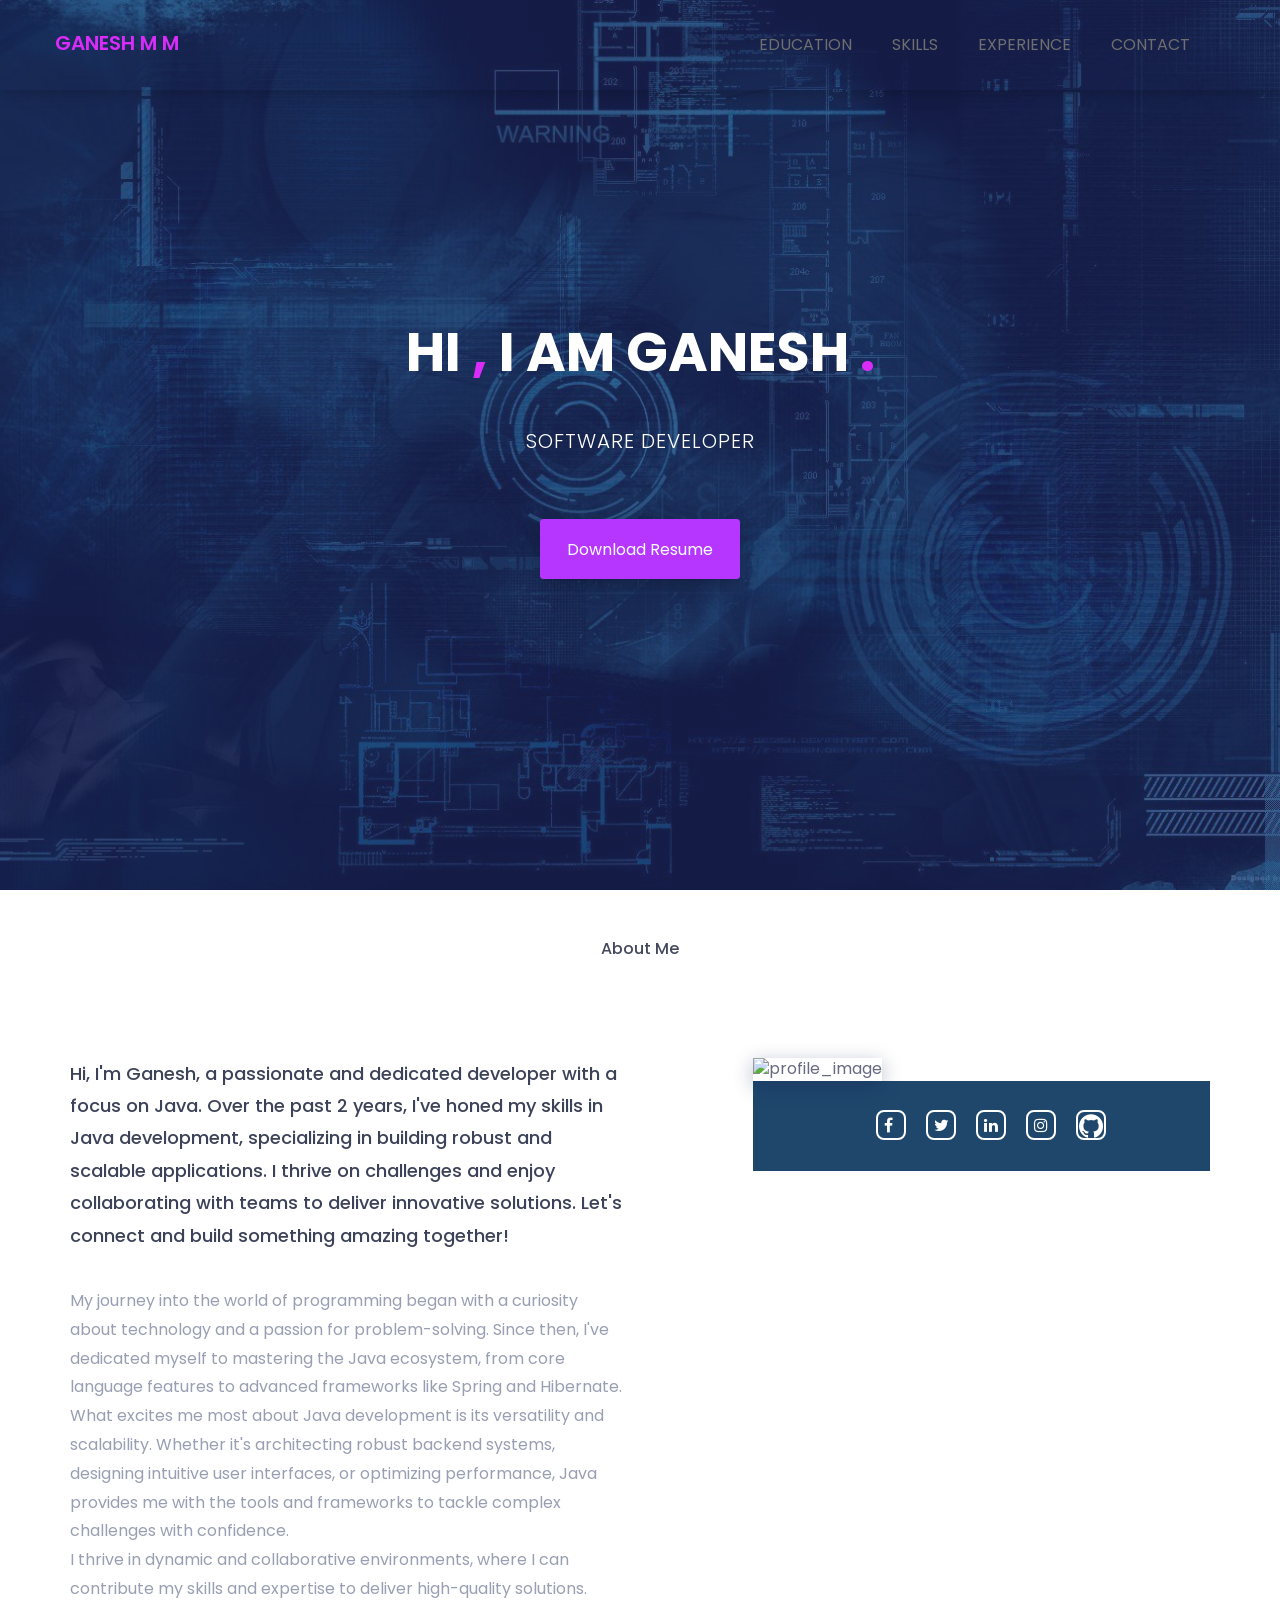
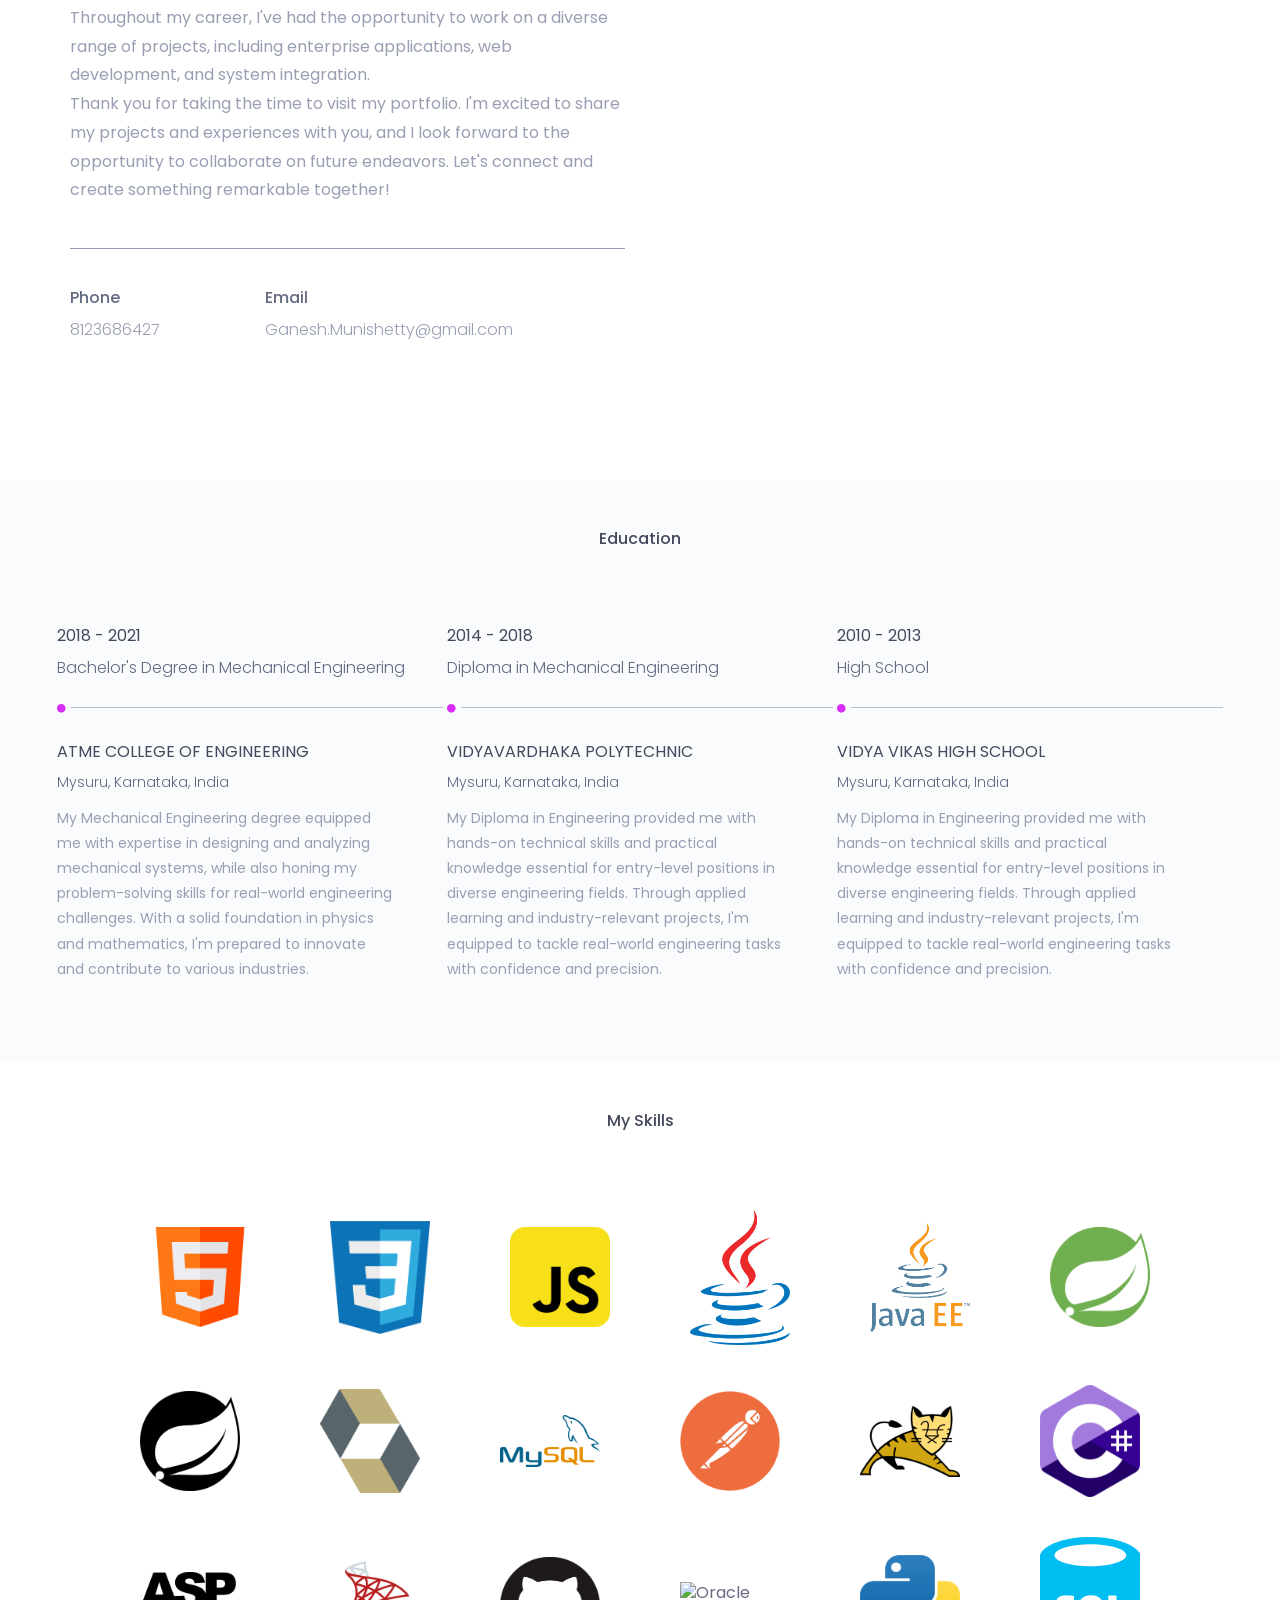
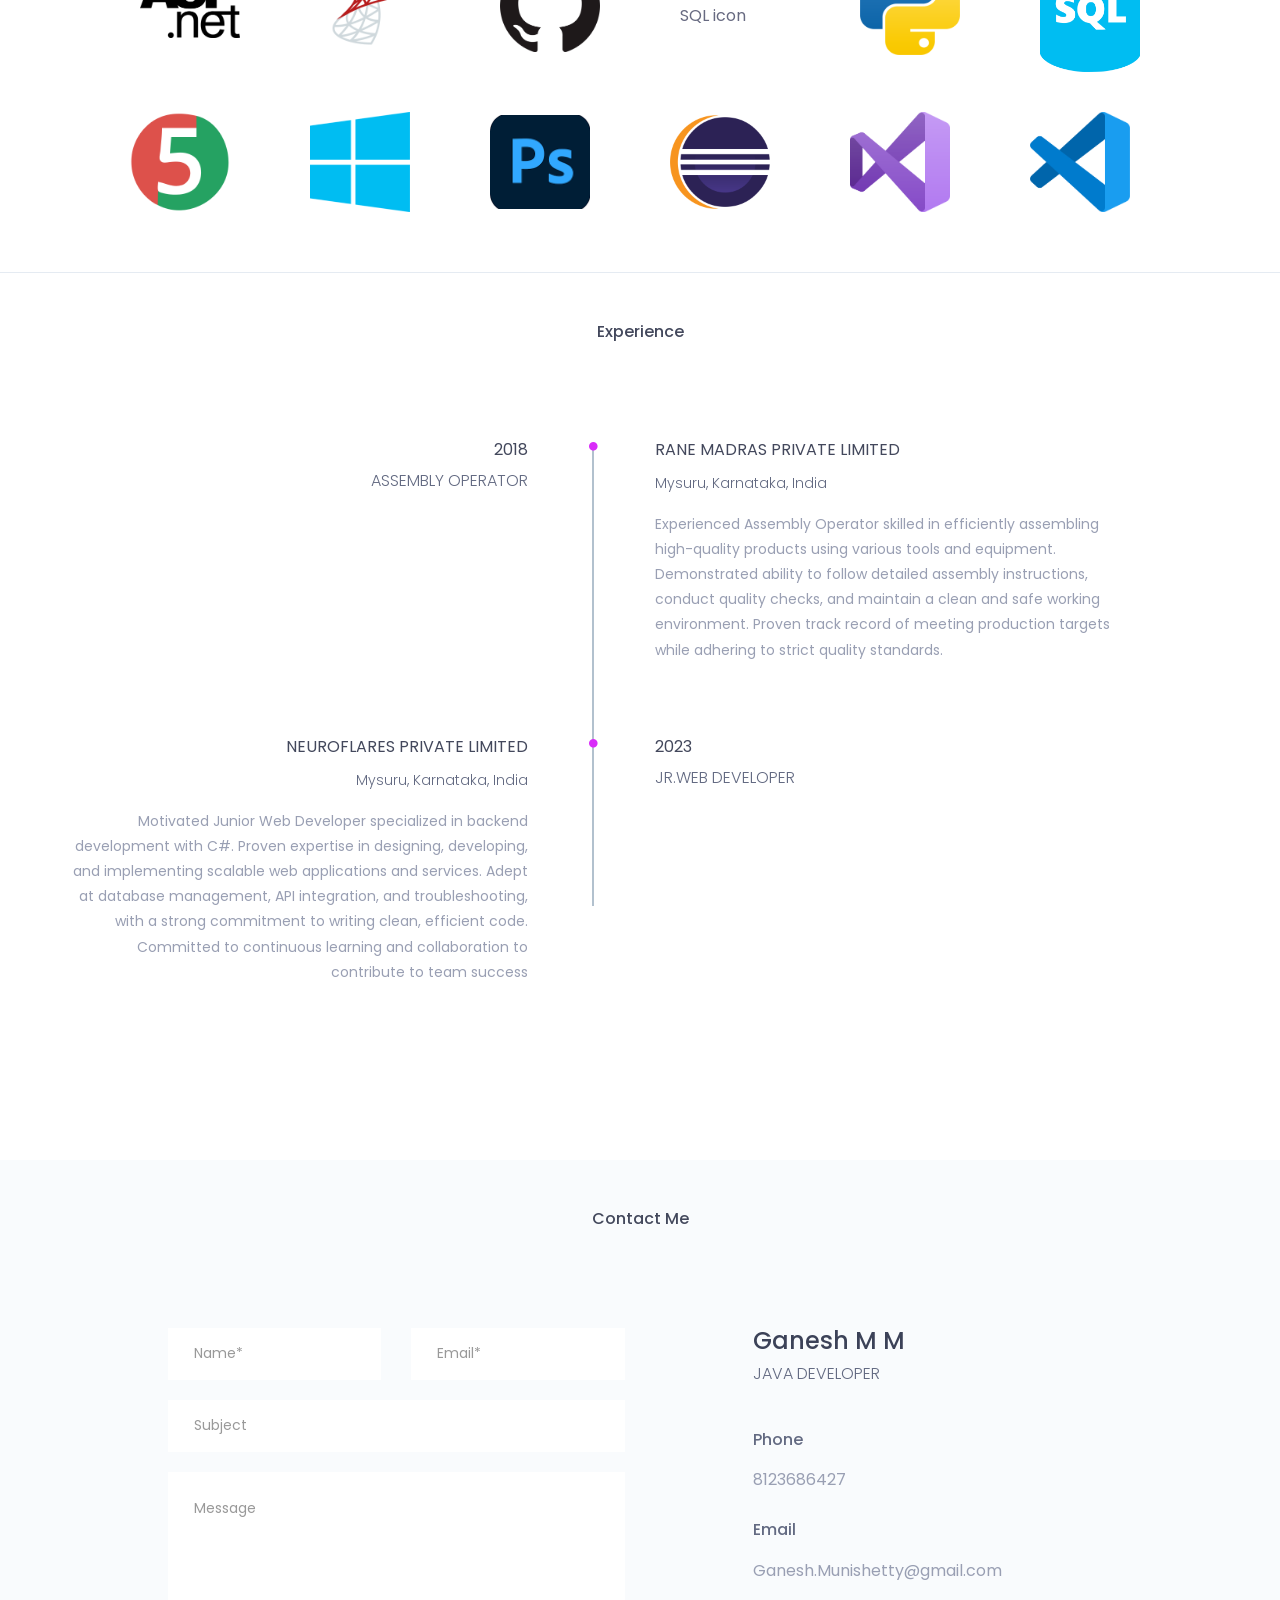
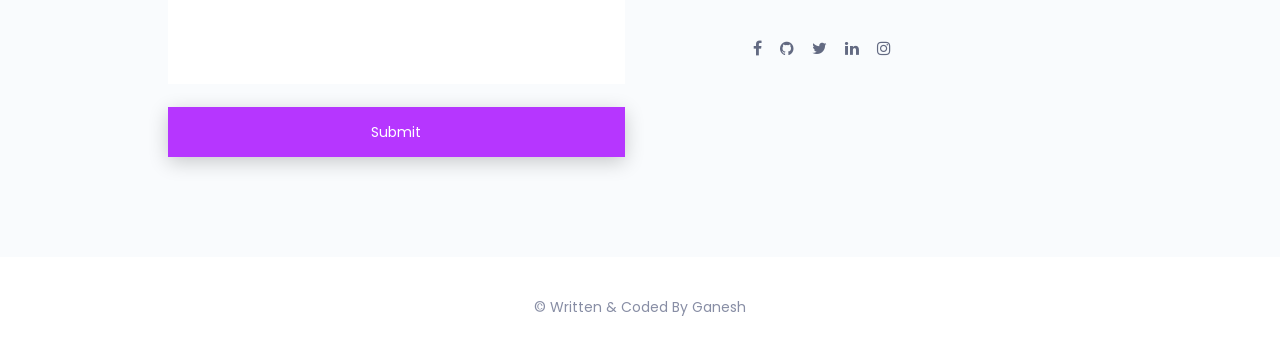
==== index.html @ aa37449f "updated inde.html updated the title updated the resume with custom seals designation" ====
<!doctype html>
<html class="no-js" lang="en">

<head>
	<!-- meta data -->
	<meta charset="utf-8">
	<meta http-equiv="X-UA-Compatible" content="IE=edge">
	<meta name="viewport" content="width=device-width, initial-scale=1">
	<!-- The above 3 meta tags *must* come first in the head; any other head content must come *after* these tags -->

	<!--font-family-->
	<link
		href="https://fonts.googleapis.com/css?family=Poppins:100,200,300,400,500,600,700,800,900&amp;subset=devanagari,latin-ext"
		rel="stylesheet">

	<!-- title of site -->
	<title>Ganesh MM</title>

	<!-- For favicon png -->
	<link rel="shortcut icon" type="image/icon" href="assets/logo/favicon.png" />

	<!--font-awesome.min.css-->
	<link rel="stylesheet" href="assets/css/font-awesome.min.css">

	<!--flat icon css-->
	<link rel="stylesheet" href="assets/css/flaticon.css">

	<!--animate.css-->
	<link rel="stylesheet" href="assets/css/animate.css">

	<!--owl.carousel.css-->
	<link rel="stylesheet" href="assets/css/owl.carousel.min.css">
	<link rel="stylesheet" href="assets/css/owl.theme.default.min.css">

	<!--bootstrap.min.css-->
	<link rel="stylesheet" href="assets/css/bootstrap.min.css">

	<!-- bootsnav -->
	<link rel="stylesheet" href="assets/css/bootsnav.css">

	<!--style.css-->
	<link rel="stylesheet" href="assets/css/style.css">

	<!--responsive.css-->
	<link rel="stylesheet" href="assets/css/responsive.css">

	<!-- HTML5 shim and Respond.js for IE8 support of HTML5 elements and media queries -->
	<!-- WARNING: Respond.js doesn't work if you view the page via file:// -->

	<!--[if lt IE 9]>
			<script src="https://oss.maxcdn.com/html5shiv/3.7.3/html5shiv.min.js"></script>
			<script src="https://oss.maxcdn.com/respond/1.4.2/respond.min.js"></script>
        <![endif]-->

</head>

<body>
	<!--[if lte IE 9]>
            <p class="browserupgrade">You are using an <strong>outdated</strong> browser. Please <a href="https://browsehappy.com/">upgrade your browser</a> to improve your experience and security.</p>
        <![endif]-->

	<!-- top-area Start -->
	<header class="top-area">
		<div class="header-area">
			<!-- Start Navigation -->
			<nav class="navbar navbar-default bootsnav navbar-fixed dark no-background">

				<div class="container">

					<!-- Start Header Navigation -->
					<div class="navbar-header">
						<button type="button" class="navbar-toggle" data-toggle="collapse" data-target="#navbar-menu">
							<i class="fa fa-bars"></i>
						</button>
						<a class="navbar-brand" href="index.html">Ganesh M M</a>
					</div><!--/.navbar-header-->
					<!-- End Header Navigation -->

					<!-- Collect the nav links, forms, and other content for toggling -->
					<div class="collapse navbar-collapse menu-ui-design" id="navbar-menu">
						<ul class="nav navbar-nav navbar-right" data-in="fadeInDown" data-out="fadeOutUp">
							<li class=" smooth-menu active"></li>
							<li class="smooth-menu"><a href="#education">education</a></li>
							<li class="smooth-menu"><a href="#skills">skills</a></li>
							<li class="smooth-menu"><a href="#experience">experience</a></li>
							<!-- <li class="smooth-menu"><a href="#profiles">profile</a></li> -->
							<!-- <li class="smooth-menu"><a href="#clients">clients</a></li> -->
							<li class="smooth-menu"><a href="#contact">contact</a></li>
						</ul><!--/.nav -->
					</div><!-- /.navbar-collapse -->
				</div><!--/.container-->
			</nav><!--/nav-->
			<!-- End Navigation -->
		</div><!--/.header-area-->

		<div class="clearfix"></div>

	</header><!-- /.top-area-->
	<!-- top-area End -->

	<!--welcome-hero start -->
	<section id="welcome-hero" class="welcome-hero">
		<div class="container">
			<div class="row">
				<div class="col-md-12 text-center">
					<div class="header-text">
						<h2>hi <span>,</span> i am Ganesh <span>.</span> </h2>
						<p>SOFTWARE DEVELOPER</p>
						<a href="assets/download/Ganesh MM.pdf" download>download resume</a>
					</div><!--/.header-text-->
				</div><!--/.col-->
			</div><!-- /.row-->
		</div><!-- /.container-->

	</section><!--/.welcome-hero-->
	<!--welcome-hero end -->

	<!--about start -->
	<section id="about" class="about">
		<div class="section-heading text-center">
			<h2>about me</h2>
		</div>
		<div class="container">
			<div class="about-content">
				<div class="row">
					<div class="col-sm-6">
						<div class="single-about-txt">
							<h3>
								Hi, I'm Ganesh, a passionate and dedicated developer with a focus on Java. Over the past
								2 years, I've honed my skills in Java development, specializing in building robust and
								scalable applications. I thrive on challenges and enjoy collaborating with teams to
								deliver innovative solutions. Let's connect and build something amazing together!</h3>
							<p>
								My journey into the world of programming began with a curiosity about technology and a
								passion for problem-solving. Since then, I've dedicated myself to mastering the Java
								ecosystem, from core language features to advanced frameworks like Spring and Hibernate. <br>
								What excites me most about Java development is its versatility and scalability. Whether
								it's architecting robust backend systems, designing intuitive user interfaces, or
								optimizing performance, Java provides me with the tools and frameworks to tackle complex
								challenges with confidence. <br>
								I thrive in dynamic and collaborative environments, where I can contribute my skills and
								expertise to deliver high-quality solutions. Throughout my career, I've had the
								opportunity to work on a diverse range of projects, including enterprise applications,
								web development, and system integration.<br>
								Thank you for taking the time to visit my portfolio. I'm excited to share my projects
								and experiences with you, and I look forward to the opportunity to collaborate on future
								endeavors. Let's connect and create something remarkable together!
							</p>
							<div class="row">
								<div class="col-sm-4">
									<div class="single-about-add-info">
										<h3>phone</h3>
										<p>8123686427</p>
									</div>
								</div>
								<div class="col-sm-4">
									<div class="single-about-add-info">
										<h3>email</h3>
										<p>Ganesh.Munishetty@gmail.com</p>
									</div>
								</div>
								<!-- <div class="col-sm-4">
										<div class="single-about-add-info">
											<h3>website</h3>
											<p>www.brownsine.com</p>
										</div>
									</div> -->
							</div>
						</div>
					</div>
					<div class="col-sm-offset-1 col-sm-5">
						<div class="single-about-img">
							<img src="assets/images/about/profile_image.jpg" alt="profile_image">
							<div class="about-list-icon">
								<ul>
									<li>
										<a href="https://www.facebook.com/ganesh.gani.9889" target="_blank">
											<i class="fa fa-facebook" aria-hidden="true"></i>
										</a>
									</li><!-- / li -->																		
									<li>
										<a href="https://x.com/Ganeshnandi11">
											<i class="fa fa-twitter" aria-hidden="true"></i>
										</a>

									</li><!-- / li -->
									<li>
										<a href="https://www.linkedin.com/in/ganesh-mm-58a4b1289">
											<i class="fa fa-linkedin" aria-hidden="true"></i>
										</a>
									</li><!-- / li -->
									<li>
										<a href="https://www.instagram.com/its_me_ur_directorpedo" target="_blank">
											<i class="fa fa-instagram" aria-hidden="true"></i>
										</a>
									</li><!-- / li -->
									<li>
										<a href="https://github.com/Ganeshmunishetty" target="_blank">
											<div><i class="fa flaticon-github-logo" aria-hidden="true"></i></div>
										</a>
									</li><!-- / li -->



								</ul><!-- / ul -->
							</div><!-- /.about-list-icon -->

						</div>

					</div>
				</div>
			</div>
		</div>
	</section><!--/.about-->
	<!--about end -->

	<!--education start -->
	<section id="education" class="education">
		<div class="section-heading text-center">
			<h2>education</h2>
		</div>
		<div class="container">
			<div class="education-horizontal-timeline">
				<div class="row">
					
					<div class="col-sm-4">
						<div class="single-horizontal-timeline">
							<div class="experience-time">
								<h2>2018 - 2021</h2>
								<h3>Bachelor's Degree <span> in </span> Mechanical Engineering</h3>
							</div><!--/.experience-time-->
							<div class="timeline-horizontal-border">
								<i class="fa fa-circle" aria-hidden="true"></i>
								<span class="single-timeline-horizontal"></span>
							</div>
							<div class="timeline">
								<div class="timeline-content">
									<h4 class="title">
										ATME COLLEGE OF ENGINEERING
									</h4>
									<h5>Mysuru, Karnataka, India</h5>
									<p class="description">
										
										My Mechanical Engineering degree equipped me with expertise in designing and analyzing mechanical systems, 
										while also honing my problem-solving skills for real-world engineering challenges. 							
										With a solid foundation in physics and mathematics, I'm prepared to innovate and contribute to various industries.
									</p>
								</div><!--/.timeline-content-->
							</div><!--/.timeline-->
						</div>
					</div>
					<div class="col-sm-4">
						<div class="single-horizontal-timeline">
							<div class="experience-time">
								<h2>2014 - 2018</h2>
								<h3>Diploma <span>in </span> Mechanical Engineering</h3>
							</div><!--/.experience-time-->
							<div class="timeline-horizontal-border">
								<i class="fa fa-circle" aria-hidden="true"></i>
								<span class="single-timeline-horizontal "></span>
							</div>
							<div class="timeline">
								<div class="timeline-content">
									<h4 class="title">
										VIDYAVARDHAKA POLYTECHNIC
									</h4>
									<h5>Mysuru, Karnataka, India</h5>
									<p class="description">
										My Diploma in Engineering provided me with hands-on technical skills and practical knowledge essential for entry-level positions in diverse engineering fields. 
										Through applied learning and industry-relevant projects, I'm equipped to tackle real-world engineering tasks with confidence and precision.
									</p>
								</div><!--/.timeline-content-->
							</div><!--/.timeline-->
						</div>
					</div>
					<div class="col-sm-4">
						<div class="single-horizontal-timeline">
							<div class="experience-time">
								<h2>2010 - 2013</h2>
								<h3>High School</h3>
							</div><!--/.experience-time-->
							<div class="timeline-horizontal-border">
								<i class="fa fa-circle" aria-hidden="true"></i>
								<span class="single-timeline-horizontal "></span>
							</div>
							<div class="timeline">
								<div class="timeline-content">
									<h4 class="title">
										VIDYA VIKAS HIGH SCHOOL
									</h4>
									<h5>Mysuru, Karnataka, India</h5>
									<p class="description">
										My Diploma in Engineering provided me with hands-on technical skills and practical knowledge essential for entry-level positions in diverse engineering fields. 
										Through applied learning and industry-relevant projects, I'm equipped to tackle real-world engineering tasks with confidence and precision.
									</p>
								</div><!--/.timeline-content-->
							</div><!--/.timeline-->
						</div>
					</div>
				</div>
			</div>
		</div>

	</section><!--/.education-->
	<!--education end -->

	<!--skills start -->
	<section id="skills" class="skills">
		<div class="skill-content">
			<div class="section-heading text-center">
				<h2>My Skills</h2>
			</div>
			<div class="container">
				<div class="row">
					<div class="col-md-6">
						<div class="single-skill-content">
							<div class="barWrapper">
								<img src="assets\images\skills\html.png" alt="HTML 5 Icon">
								<!-- <div class="skill-name">HTML5</div> -->
								<!-- <div class="single-progress-txt">
									<div class="progress ">
										<div class="progress-bar" role="progressbar" aria-valuenow="90"
											aria-valuemin="10" aria-valuemax="100" style="">
											
										</div>
									</div>
									<h3>90%</h3>
								</div> -->
							</div><!-- /.barWrapper -->
						</div>
					</div>
					<div class="col-md-6">
						<div class="single-skill-content">
							<div class="barWrapper">
								<img src="assets\images\skills\css.png" alt="CSS ICON">
								<!-- <div class="skill-name">CSS3</div> -->
							</div><!-- /.barWrapper -->
						</div>
					</div>
					<div class="col-md-6">
						<div class="single-skill-content">
							<div class="barWrapper">
								<img src="assets\images\skills\js.png" alt="JAVASCRIPT icon">
							</div><!-- /.barWrapper -->
						</div>
					</div>
					<div class="col-md-6">
						<div class="single-skill-content">
							<div class="barWrapper">
								<img src="assets\images\skills\java.png" alt="JAVA icon">
							</div><!-- /.barWrapper -->
						</div>
					</div>	<div class="col-md-6">
						<div class="single-skill-content">
							<div class="barWrapper">
								<img src="assets\images\skills\jee.png" alt="J2EE icon">								
							</div><!-- /.barWrapper -->
						</div>
					</div>	
					<div class="col-md-6">
						<div class="single-skill-content">
							<div class="barWrapper">
								<img src="assets\images\skills\spring.png" alt="Spring icon">
							</div><!-- /.barWrapper -->
						</div>
					</div>
					<div class="col-md-6">
						<div class="single-skill-content">
							<div class="barWrapper">
								<img src="assets\images\skills\springboot.png" alt="Springboot icon">
							</div><!-- /.barWrapper -->
						</div>
					</div>
					<div class="col-md-6">
						<div class="single-skill-content">
							<div class="barWrapper">
								<img src="assets\images\skills\hibernate.png" alt="hibernate icon">
							</div><!-- /.barWrapper -->
						</div>
					</div>
					<div class="col-md-6">
						<div class="single-skill-content">
							<div class="barWrapper">
								<img src="assets\images\skills\mysql.png" alt="mysql icon">
							</div><!-- /.barWrapper -->
						</div>
					</div>
					<div class="col-md-6">
						<div class="single-skill-content">
							<div class="barWrapper">
								<img src="assets\images\skills\postman.png" alt="Postman icon">
							</div><!-- /.barWrapper -->
						</div>
					</div>
					<div class="col-md-6">
						<div class="single-skill-content">
							<div class="barWrapper">
								<img src="assets\images\skills\apache tomcat.png" alt="Tomcat icon">
							</div><!-- /.barWrapper -->
						</div>
					</div>
					<div class="col-md-6">
						<div class="single-skill-content">
							<div class="barWrapper">
								<img src="assets\images\skills\c-sharp.png" alt="C# icon">
							</div><!-- /.barWrapper -->
						</div>
					</div>
					<div class="col-md-6">
						<div class="single-skill-content">
							<div class="barWrapper">
								<img src="assets\images\skills\asp.png" alt="ASP.NET icon">
							</div><!-- /.barWrapper -->
						</div>
					</div>
					<div class="col-md-6">
						<div class="single-skill-content">
							<div class="barWrapper">
								<img src="assets\images\skills\microsoft sql.png" alt="MSSQl icon">
							</div><!-- /.barWrapper -->
						</div>
					</div>
					<div class="col-md-6">
						<div class="single-skill-content">
							<div class="barWrapper">
								<img src="assets\images\skills\github.png" alt="GIT HUB icon">
							</div><!-- /.barWrapper -->
						</div>
					</div>
					<div class="col-md-6">
						<div class="single-skill-content">
							<div class="barWrapper">
								<img src="assets\images\skills\Oracle.png" alt="Oracle SQL icon">
							</div><!-- /.barWrapper -->
						</div>
					</div>
					<div class="col-md-6">
						<div class="single-skill-content">
							<div class="barWrapper">
								<img src="assets\images\skills\python.png" alt="python icon">
							</div><!-- /.barWrapper -->
						</div>
					</div>
					<div class="col-md-6">
						<div class="single-skill-content">
							<div class="barWrapper">
								<img src="assets\images\skills\sql database.png" alt="SQL icon">
							</div><!-- /.barWrapper -->
						</div>
					</div>
					<div class="col-md-6">
						<div class="single-skill-content">
							<div class="barWrapper">
								<img src="assets\images\skills\JUnit.png" alt="junit testing icon">
							</div><!-- /.barWrapper -->
						</div>
					</div>
					<div class="col-md-6">
						<div class="single-skill-content">
							<div class="barWrapper">
								<img src="assets\images\skills\windows.png" alt="WINDOWS icon">
							</div><!-- /.barWrapper -->
						</div>
					</div>
					<div class="col-md-6">
						<div class="single-skill-content">
							<div class="barWrapper">
								<img src="assets\images\skills\photoshop.png" alt="photoshop icon">
							</div><!-- /.barWrapper -->
						</div>
					</div>
					<div class="col-md-6">
						<div class="single-skill-content">
							<div class="barWrapper">
								<img src="assets\images\skills\eclipse.png" alt="Eclipse icon">
							</div><!-- /.barWrapper -->
						</div>
					</div>
					<div class="col-md-6">
						<div class="single-skill-content">
							<div class="barWrapper">
								<img src="assets\images\skills\visual studio.png" alt="Visual Studio icon">
							</div><!-- /.barWrapper -->
						</div>
					</div>
					<div class="col-md-6">
						<div class="single-skill-content">
							<div class="barWrapper">
								<img src="assets\images\skills\vscode.png" alt="vscode icon">
							</div><!-- /.barWrapper -->
						</div>
					</div>
					
				</div><!-- /.row -->
			</div> <!-- /.container -->
		</div><!-- /.skill-content-->
	</section><!--/.skills-->
	

	<!--experience start -->
	<section id="experience" class="experience">
		<div class="section-heading text-center">
			<h2>experience</h2>
		</div>
		<div class="container">
			<div class="experience-content">
				<div class="main-timeline">
					<ul>
						<li>
							<div class="single-timeline-box fix">
								<div class="row">
									<div class="col-md-5">
										<div class="experience-time text-right">
											<h2>2018 </h2>
											<h3>Assembly Operator</h3>
										</div><!--/.experience-time-->
									</div><!--/.col-->
									<div class="col-md-offset-1 col-md-5">
										<div class="timeline">
											<div class="timeline-content">
												<h4 class="title">
													<span><i class="fa fa-circle" aria-hidden="true"></i></span>
													Rane Madras private limited
												</h4>
												<h5>Mysuru, Karnataka, India</h5>
												<p class="description">
													Experienced Assembly Operator skilled in efficiently assembling high-quality products using various tools and equipment.
													Demonstrated ability to follow detailed assembly instructions, conduct quality checks, and maintain a clean and safe working environment.
													Proven track record of meeting production targets while adhering to strict quality standards.
												</p>
											</div><!--/.timeline-content-->
										</div><!--/.timeline-->
									</div><!--/.col-->
								</div>
							</div><!--/.single-timeline-box-->
						</li>

						<li>
							<div class="single-timeline-box fix">
								<div class="row">
									<div class="col-md-offset-1 col-md-5 experience-time-responsive">
										<div class="experience-time">
											<h2>
												<span><i class="fa fa-circle" aria-hidden="true"></i></span>
												2023
											</h2>
											<h3>Jr.Web Developer</h3>
										</div><!--/.experience-time-->
									</div><!--/.col-->
									<div class="col-md-5">
										<div class="timeline">
											<div class="timeline-content text-right">
												<h4 class="title">
													NeuroFlares private limited
												</h4>
												<h5>Mysuru, Karnataka, India</h5>
												<p class="description">
													Motivated Junior Web Developer specialized in backend development with C#. 
													Proven expertise in designing, developing, and implementing scalable web applications and services. 
													Adept at database management, API integration, and troubleshooting, with a strong commitment to writing clean, efficient code. 
													Committed to continuous learning and collaboration to contribute to team success
												</p>
											</div><!--/.timeline-content-->
										</div><!--/.timeline-->
									</div><!--/.col-->
									<div class="col-md-offset-1 col-md-5 experience-time-main">
										<div class="experience-time">
											<h2>
												<span><i class="fa fa-circle" aria-hidden="true"></i></span>
												2023
											</h2>
											<h3>Jr.Web Developer</h3>
										</div><!--/.experience-time-->
									</div><!--/.col-->
								</div>
							</div><!--/.single-timeline-box-->
						</li>																
					</ul>
				</div><!--.main-timeline-->
			</div><!--.experience-content-->
		</div>

	</section><!--/.experience-->
	<!--experience end -->

	<!--profiles start -->
	<!-- <section id="profiles" class="profiles">
		<div class="profiles-details">
			<div class="section-heading text-center">
				<h2>profiles</h2>
			</div>
			<div class="container">
				<div class="profiles-content">
					<div class="row">
						<div class="col-sm-3">
							<div class="single-profile">
								<div class="profile-txt">
									<a href=""><i class="flaticon-themeforest"></i></a>
									<div class="profile-icon-name">themeforest</div>
								</div>
								<div class="single-profile-overlay">
									<div class="profile-txt">
										<a href=""><i class="flaticon-themeforest"></i></a>
										<div class="profile-icon-name">themeforest</div>
									</div>
								</div>
							</div>
						</div>
						<div class="col-sm-3">
							<div class="single-profile">
								<div class="profile-txt">
									<a href=""><i class="flaticon-dribbble"></i></a>
									<div class="profile-icon-name">dribbble</div>
								</div>
								<div class="single-profile-overlay">
									<div class="profile-txt">
										<a href=""><i class="flaticon-dribbble"></i></a>
										<div class="profile-icon-name">dribbble</div>
									</div>
								</div>
							</div>
						</div>
						<div class="col-sm-3">
							<div class="single-profile">
								<div class="profile-txt">
									<a href=""><i class="flaticon-behance-logo"></i></a>
									<div class="profile-icon-name">behance</div>
								</div>
								<div class="single-profile-overlay">
									<div class="profile-txt">
										<a href=""><i class="flaticon-behance-logo"></i></a>
										<div class="profile-icon-name">behance</div>
									</div>
								</div>
							</div>
						</div>
						<div class="col-sm-3">
							<div class="single-profile profile-no-border">
								<div class="profile-txt">
									<a href=""><i class="flaticon-github-logo"></i></a>
									<div class="profile-icon-name">github</div>
								</div>
								<div class="single-profile-overlay">
									<div class="profile-txt">
										<a href=""><i class="flaticon-github-logo"></i></a>
										<div class="profile-icon-name">github</div>
									</div>
								</div>
							</div>
						</div>
					</div>
					<div class="profile-border"></div>
					<div class="row">
						<div class="col-sm-3">
							<div class="single-profile">
								<div class="profile-txt">
									<a href=""><i class="flaticon-flickr-website-logo-silhouette"></i></a>
									<div class="profile-icon-name">flickR</div>
								</div>
								<div class="single-profile-overlay">
									<div class="profile-txt">
										<a href=""><i class="flaticon-flickr-website-logo-silhouette"></i></a>
										<div class="profile-icon-name">flickR</div>
									</div>
								</div>
							</div>
						</div>
						<div class="col-sm-3">
							<div class="single-profile">
								<div class="profile-txt">
									<a href=""><i class="flaticon-smug"></i></a>
									<div class="profile-icon-name">smungMung</div>
								</div>
								<div class="single-profile-overlay">
									<div class="profile-txt">
										<a href=""><i class="flaticon-smug"></i></a>
										<div class="profile-icon-name">smungMung</div>
									</div>
								</div>
							</div>
						</div>
						<div class="col-sm-3">
							<div class="single-profile">
								<div class="profile-txt">
									<a href=""><i class="flaticon-squarespace-logo"></i></a>
									<div class="profile-icon-name">squareSpace</div>
								</div>
								<div class="single-profile-overlay">
									<div class="profile-txt">
										<a href=""><i class="flaticon-squarespace-logo"></i></a>
										<div class="profile-icon-name">squareSpace</div>
									</div>
								</div>
							</div>
						</div>
						<div class="col-sm-3">
							<div class="single-profile profile-no-border">
								<div class="profile-txt">
									<a href=""><i
											class="flaticon-bitbucket-logotype-camera-lens-in-perspective"></i></a>
									<div class="profile-icon-name">bitBucket</div>
								</div>
								<div class="single-profile-overlay">
									<div class="profile-txt">
										<a href=""><i
												class="flaticon-bitbucket-logotype-camera-lens-in-perspective"></i></a>
										<div class="profile-icon-name">bitBucket</div>
									</div>
								</div>
							</div>
						</div>
					</div>
				</div>
			</div>
		</div>

	</section> -->
	<!--profiles end -->

	<!--clients start -->
	<!-- <section id="clients" class="clients">
		<div class="section-heading text-center">
			<h2>clients</h2>
		</div>
		<div class="clients-area">
			<div class="container">
				<div class="owl-carousel owl-theme" id="client">
					<div class="item">
						<a href="#">
							<img src="assets/images/clients/c1.png" alt="brand-image" />
						</a>
					</div>
					<div class="item">
						<a href="#">
							<img src="assets/images/clients/c2.png" alt="brand-image" />
						</a>
					</div>
					<div class="item">
						<a href="#">
							<img src="assets/images/clients/c3.png" alt="brand-image" />
						</a>
					</div>
					<div class="item">
						<a href="#">
							<img src="assets/images/clients/c4.png" alt="brand-image" />
						</a>
					</div>
					<div class="item">
						<a href="#">
							<img src="assets/images/clients/c5.png" alt="brand-image" />
						</a>
					</div>
					<div class="item">
						<a href="#">
							<img src="assets/images/clients/c6.png" alt="brand-image" />
						</a>
					</div>
					<div class="item">
						<a href="#">
							<img src="assets/images/clients/c7.png" alt="brand-image" />
						</a>
					</div>
				</div>
			</div>
		</div>

	</section> -->

	
	<!--clients end -->

	<!--contact start -->
	<section id="contact" class="contact">
		<div class="section-heading text-center">
			<h2>contact me</h2>
		</div>
		<div class="container">
			<div class="contact-content">
				<div class="row">
					<div class="col-md-offset-1 col-md-5 col-sm-6">
						<div class="single-contact-box">
							<div class="contact-form">
								<form>
									<div class="row">
										<div class="col-sm-6 col-xs-12">
											<div class="form-group">
												<input type="text" class="form-control" id="name" placeholder="Name*"
													name="name">
											</div><!--/.form-group-->
										</div><!--/.col-->
										<div class="col-sm-6 col-xs-12">
											<div class="form-group">
												<input type="email" class="form-control" id="email" placeholder="Email*"
													name="email">
											</div><!--/.form-group-->
										</div><!--/.col-->
									</div><!--/.row-->
									<div class="row">
										<div class="col-sm-12">
											<div class="form-group">
												<input type="text" class="form-control" id="subject"
													placeholder="Subject" name="subject">
											</div><!--/.form-group-->
										</div><!--/.col-->
									</div><!--/.row-->
									<div class="row">
										<div class="col-sm-12">
											<div class="form-group">
												<textarea class="form-control" rows="8" id="comment"
													placeholder="Message"></textarea>
											</div><!--/.form-group-->
										</div><!--/.col-->
									</div><!--/.row-->
									<div class="row">
										<div class="col-sm-12">
											<div class="single-contact-btn">
												<a class="contact-btn" href="#" role="button">submit</a>
											</div><!--/.single-single-contact-btn-->
										</div><!--/.col-->
									</div><!--/.row-->
								</form><!--/form-->
							</div><!--/.contact-form-->
						</div><!--/.single-contact-box-->
					</div><!--/.col-->
					<div class="col-md-offset-1 col-md-5 col-sm-6">
						<div class="single-contact-box">
							<div class="contact-adress">
								<div class="contact-add-head">
									<h3>Ganesh M M</h3>
									<p>JAVA DEVELOPER</p>
								</div>
								<div class="contact-add-info">
									<div class="single-contact-add-info">
										<h3>phone</h3>
										<p>8123686427</p>
									</div>
									<div class="single-contact-add-info">
										<h3>email</h3>
										<p>Ganesh.Munishetty@gmail.com</p>
									</div>
									<!-- <div class="single-contact-add-info">
											<h3>website</h3>
											<p>www.brownsine.com</p>
										</div> -->
								</div>
							</div><!--/.contact-adress-->
							<div class="hm-foot-icon">
								<ul>
									<li><a href="https://www.facebook.com/ganesh.gani.9889"><i class="fa fa-facebook"></i></a></li><!--/li-->
									<li><a href="https://github.com/Ganeshmunishetty"><i class="fa fa-github"></i></a></li><!--/li-->
									<li><a href="https://x.com/Ganeshnandi11"><i class="fa fa-twitter"></i></a></li><!--/li-->
									<li><a href="https://www.linkedin.com/in/ganesh-mm-58a4b1289"><i class="fa fa-linkedin"></i></a></li><!--/li-->
									<li><a href="https://www.instagram.com/its_me_ur_directorpedo?igsh=MTF3enNpYnUwbDVlNw=="><i class="fa fa-instagram"></i></a></li><!--/li-->
								</ul><!--/ul-->
							</div><!--/.hm-foot-icon-->
						</div><!--/.single-contact-box-->
					</div><!--/.col-->
				</div><!--/.row-->
			</div><!--/.contact-content-->
		</div><!--/.container-->

	</section><!--/.contact-->
	<!--contact end -->

	<!--footer-copyright start-->
	<footer id="footer-copyright" class="footer-copyright">
		<div class="container">
			<div class="hm-footer-copyright text-center">
				<p>
					&copy; Written & Coded By Ganesh
				</p><!--/p-->
			</div><!--/.text-center-->
		</div><!--/.container-->

		<div id="scroll-Top">
			<div class="return-to-top">
				<i class="fa fa-angle-up " id="scroll-top"></i>
			</div>

		</div><!--/.scroll-Top-->

	</footer><!--/.footer-copyright-->
	<!--footer-copyright end-->

	<!-- Include all js compiled plugins (below), or include individual files as needed -->

	<script src="assets/js/jquery.js"></script>

	<!--modernizr.min.js-->
	<script src="https://cdnjs.cloudflare.com/ajax/libs/modernizr/2.8.3/modernizr.min.js"></script>

	<!--bootstrap.min.js-->
	<script src="assets/js/bootstrap.min.js"></script>

	<!-- bootsnav js -->
	<script src="assets/js/bootsnav.js"></script>

	<!-- jquery.sticky.js -->
	<script src="assets/js/jquery.sticky.js"></script>

	<!-- for progress bar start-->

	<!-- progressbar js -->
	<script src="assets/js/progressbar.js"></script>

	<!-- appear js -->
	<script src="assets/js/jquery.appear.js"></script>

	<!-- for progress bar end -->

	<!--owl.carousel.js-->
	<script src="assets/js/owl.carousel.min.js"></script>


	<script src="https://cdnjs.cloudflare.com/ajax/libs/jquery-easing/1.4.1/jquery.easing.min.js"></script>


	<!--Custom JS-->
	<script src="assets/js/custom.js"></script>

</body>


</html>
---- assets/css/bootsnav.css ----
/* ==============================================================

Template name : Bootsnav - Multi Purpose Header
Categorie : Bootstrap Menu in CSS
Author : adamnurdin01
Version : v.1.2
Created : 2016-06-02
Last update : 2016-10-19

============================================================== */

/* MEGAMENU STYLE
=================================*/
nav.bootsnav .dropdown.megamenu-fw {
    position: static;
}

nav.bootsnav .container {
    position: relative;
}

nav.bootsnav .megamenu-fw .dropdown-menu {
    left: auto;
}

nav.bootsnav .megamenu-content {
    padding: 15px;
    width: 100% !important;
}

nav.bootsnav .megamenu-content .title{
    margin-top: 0;
}

nav.bootsnav .dropdown.megamenu-fw .dropdown-menu {
    left: 0;
    right: 0;
}

/* Navbar
=================================*/
nav.navbar.bootsnav{
    margin-bottom: 0;
    -moz-border-radius: 0px;
    -webkit-border-radius: 0px;
    -o-border-radius: 0px;
    border-radius: 0px;
    background-color: #fff;
    border: none;
    border-bottom: solid 1px #e0e0e0;
    z-index: 9;
}

nav.navbar.bootsnav ul.nav > li > a{
    color: #6f6f6f;
    background-color: transparent;
    outline: none;
    margin-bottom: -2px;
}

nav.navbar.bootsnav ul.nav li.megamenu-fw > a:hover,
nav.navbar.bootsnav ul.nav li.megamenu-fw > a:focus,
nav.navbar.bootsnav ul.nav li.active > a:hover,
nav.navbar.bootsnav ul.nav li.active > a:focus,
nav.navbar.bootsnav ul.nav li.active > a{
    background-color: transparent;
}

nav.navbar.bootsnav .navbar-toggle{
    background-color: #fff;
    border: none;
    padding: 0;
    font-size: 18px;
    position: relative;
    top: 5px;
}

nav.navbar.bootsnav ul.nav .dropdown-menu .dropdown-menu{
    top: 0;
    left: 100%;
}

nav.navbar.bootsnav ul.nav ul.dropdown-menu > li > a{
    white-space:normal;
}


ul.menu-col{
    padding: 0;
    margin: 0;
    list-style: none;
}

ul.menu-col li a{
    color: #6f6f6f;
}

ul.menu-col li a:hover,
ul.menu-col li a:focus{
    text-decoration: none;
}

/* Navbar Full
=================================*/
nav.bootsnav.navbar-full{
    padding-bottom: 10px;
    padding-top: 10px;
}

nav.bootsnav.navbar-full .navbar-header{
    display: block;
    width: 100%;
}

nav.bootsnav.navbar-full .navbar-toggle{
    display: inline-block;
    margin-right: 0;
    position: relative;
    top: 0;
    font-size: 30px;
    -webkit-transition: all 1s ease-in-out;
	-moz-transition: all 1s ease-in-out;
	-o-transition: all 1s ease-in-out;
	-ms-transition: all 1s ease-in-out;
	transition: all 1s ease-in-out;
}

nav.bootsnav.navbar-full .navbar-collapse{
    position: fixed;
    width: 100%;
    height: 100% !important;
    top: 0;
    left: 0;
    padding: 0;
    display: none !important;
    z-index: 9;
}

nav.bootsnav.navbar-full .navbar-collapse.in{
    display: block !important;
}

nav.bootsnav.navbar-full .navbar-collapse .nav-full{
    overflow: auto;
}

nav.bootsnav.navbar-full .navbar-collapse .wrap-full-menu{
    display: table-cell;
    vertical-align: middle;
    background-color: #fff;
    overflow: auto;
}

nav.bootsnav.navbar-full .navbar-collapse .nav-full::-webkit-scrollbar {
    width: 0;
}

nav.bootsnav.navbar-full .navbar-collapse .nav-full::-moz-scrollbar {
    width: 0;
}

nav.bootsnav.navbar-full .navbar-collapse .nav-full::-ms-scrollbar {
    width: 0;
}

nav.bootsnav.navbar-full .navbar-collapse .nav-full::-o-scrollbar {
    width: 0;
}


nav.bootsnav.navbar-full .navbar-collapse ul.nav{
    display: block;
    width: 100%;
    overflow: auto;
}

nav.bootsnav.navbar-full .navbar-collapse ul.nav a:hover,
nav.bootsnav.navbar-full .navbar-collapse ul.nav a:focus,
nav.bootsnav.navbar-full .navbar-collapse ul.nav a{
    background-color: transparent;
}

nav.bootsnav.navbar-full .navbar-collapse ul.nav > li{
    float: none;
    display: block;
    text-align: center;
}

nav.bootsnav.navbar-full .navbar-collapse ul.nav > li > a{
    display: table;
    margin: auto;
    text-transform: uppercase;
    font-weight: bold;
    letter-spacing: 2px;
    font-size: 24px;
    padding: 10px 15px;
}

li.close-full-menu > a{
    padding-top: 0px;
    padding-bottom: 0px;
}

li.close-full-menu{
    padding-top: 30px;
    padding-bottom: 30px;
}

/* Atribute Navigation
=================================*/
.attr-nav{
    float: right;
    display: inline-block;
    margin-left: 13px;
    margin-right: -15px;
}

.attr-nav > ul{
    padding: 0;
    margin: 0 0 -7px 0;
    list-style: none;
    display: inline-block;
}

.attr-nav > ul > li{
    float: left;
    display: block;
}

.attr-nav > ul > li > a{
    color: #6f6f6f;
    display: block;
    padding: 28px 15px;
    position: relative;
}

.attr-nav > ul > li > a span.badge{
    position: absolute;
    top: 50%;
    margin-top: -15px;
    right: 5px;
    font-size: 10px;
    padding: 0;
    width: 15px;
    height: 15px;
    padding-top: 2px;
}

.attr-nav > ul > li.dropdown ul.dropdown-menu{
    -moz-border-radius: 0px;
    -webkit-border-radius: 0px;
    -o-border-radius: 0px;
    border-radius: 0px;
    -moz-box-shadow: 0px 0px 0px;
    -webkit-box-shadow: 0px 0px 0px;
    -o-box-shadow: 0px 0px 0px;
    box-shadow: 0px 0px 0px;
    border: solid 1px #e0e0e0;
}

ul.cart-list{
    padding: 0 !important;
    width: 250px !important;
}

ul.cart-list > li{
    position: relative;
    border-bottom: solid 1px #efefef;
    padding: 15px 15px 23px 15px !important;
}

ul.cart-list > li > a.photo{
    padding: 0 !important;
    margin-right: 15px;
    float: left;
    display: block;
    width: 50px;
    height: 50px;
    left: 15px;
    top: 15px;
}

ul.cart-list > li img{
    width: 50px;
    height: 50px;
    border: solid 1px #efefef;
}

ul.cart-list > li > h6{
    margin: 0;
}

ul.cart-list > li > h6 > a.photo{
    padding: 0 !important;
    display: block;
}

ul.cart-list > li > p{
    margin-bottom: 0;
}

ul.cart-list > li.total{
    background-color: #f5f5f5;
    padding-bottom: 15px !important;
}

ul.cart-list > li.total > .btn{
    display: inline-block;
    border-bottom: solid 1px #efefef;
}

ul.cart-list > li .price{
    font-weight: bold;
}

ul.cart-list > li.total > span{
    padding-top: 8px;
}

/* Top Search
=================================*/
.top-search{
    background-color: #333;
    padding: 10px 0;
    display: none;
}

.top-search input.form-control{
    background-color: transparent;
    border: none;
    -moz-box-shadow: 0px 0px 0px;
    -webkit-box-shadow: 0px 0px 0px;
    -o-box-shadow: 0px 0px 0px;
    box-shadow: 0px 0px 0px;
    color: #fff;
    height: 40px;
    padding: 0 15px;
}

.top-search .input-group-addon{
    background-color: transparent;
    border: none;
    color: #fff;
    padding-left: 0;
    padding-right: 0;
}

.top-search .input-group-addon.close-search{
    cursor: pointer;
}

/* Side Menu
=================================*/
body{
    -webkit-transition: all 0.3s ease-in-out;
	-moz-transition: all 0.3s ease-in-out;
	-o-transition: all 0.3s ease-in-out;
	-ms-transition: all 0.3s ease-in-out;
	transition: all 0.3s ease-in-out;
}

body.on-side{
    margin-left: -280px;
}

.side{
    position: fixed;
    overflow-y: auto;
    top: 0;
    right: -280px;
    width: 280px;
    padding: 25px 30px;
    height: 100%;
    display: block;
    background-color: #333;
    -webkit-transition: all 0.3s ease-in-out;
	-moz-transition: all 0.3s ease-in-out;
	-o-transition: all 0.3s ease-in-out;
	-ms-transition: all 0.3s ease-in-out;
	transition: all 0.3s ease-in-out;
    z-index: 9;
}

.side.on{
    right: 0;
}

.side .close-side{
    float: right;
    color: #fff;
    position: relative;
    z-index: 2;
    font-size: 16px;
}

.side .widget{
    position: relative;
    z-index: 1;
    margin-bottom: 25px;
}

.side .widget .title{
    color: #fff;
    margin-bottom: 15px;
}

.side .widget ul.link{
    padding: 0;
    margin: 0;
    list-style: none;
}

.side .widget ul.link li a{
    color: #9f9f9f;
    letter-spacing: 1px;
}

.side .widget ul.link li a:focus,
.side .widget ul.link li a:hover{
    color: #fff;
    text-decoration: none;
}

/* Share
=================================*/
nav.navbar.bootsnav .share{
    padding: 0 30px;
    margin-bottom: 30px;
}

nav.navbar.bootsnav .share ul{
    display: inline-block;
    padding: 0;
    margin: 0 0 -7px 0;
    list-style: none;
}

nav.navbar.bootsnav .share ul > li{
    float: left;
    display: block;
    margin-right: 5px;
}

nav.navbar.bootsnav .share ul > li > a{
    display: table-cell;
    vertical-align: middle;
    text-align: center;
    width: 35px;
    height: 35px;
    -moz-border-radius: 50%;
    -webkit-border-radius: 50%;
    -o-border-radius: 50%;
    border-radius: 50%;
    background-color: #cfcfcf;
    color: #fff;
}

/* Transparent
=================================*/
nav.navbar.bootsnav.navbar-fixed{
    position: fixed;
    display: block;
    width: 100%;
}

nav.navbar.bootsnav.no-background{
    -webkit-transition: all 1s ease-in-out;
	-moz-transition: all 1s ease-in-out;
	-o-transition: all 1s ease-in-out;
	-ms-transition: all 1s ease-in-out;
	transition: all 1s ease-in-out;
}

/* Navbar Sticky
=================================*/
.wrap-sticky{
    position: relative;
    -webkit-transition: all 0.3s ease-in-out;
	-moz-transition: all 0.3s ease-in-out;
	-o-transition: all 0.3s ease-in-out;
	-ms-transition: all 0.3s ease-in-out;
	transition: all 0.3s ease-in-out;
}

.wrap-sticky nav.navbar.bootsnav{
    position: absolute;
    width: 100%;
    left: 0;
    top: 0;
}

.wrap-sticky nav.navbar.bootsnav.sticked{
    position: fixed;
    -webkit-transition: all 0.2s ease-in-out;
	-moz-transition: all 0.2s ease-in-out;
	-o-transition: all 0.2s ease-in-out;
	-ms-transition: all 0.2s ease-in-out;
	transition: all 0.2s ease-in-out;
}

body.on-side .wrap-sticky nav.navbar.bootsnav.sticked{
    left: -280px;
}

/* Navbar Responsive
=================================*/
@media (min-width: 1024px) and (max-width:1400px) {
    body.wrap-nav-sidebar .wrapper .container{
        width: 100%;
        padding-left: 30px;
        padding-right: 30px;
    }
}

@media (min-width: 1024px) {
    /* General Navbar
    =================================*/
    nav.navbar.bootsnav ul.nav .dropdown-menu .dropdown-menu{
        margin-top: -2px;
    }

    nav.navbar.bootsnav ul.nav.navbar-right .dropdown-menu .dropdown-menu{
        left: -200px;
    }
    
    nav.navbar.bootsnav ul.nav > li > a{
        padding: 30px 15px;
        font-weight: 600;
    }
    
    nav.navbar.bootsnav ul.nav > li.dropdown > a.dropdown-toggle:after{
        font-family: 'FontAwesome';
        content: "\f0d7";
        margin-left: 5px;
        margin-top: 2px;
    }
    
    nav.navbar.bootsnav li.dropdown ul.dropdown-menu{
        -moz-box-shadow: 0px 0px 0px;
        -webkit-box-shadow: 0px 0px 0px;
        -o-box-shadow: 0px 0px 0px;
        box-shadow: 0px 0px 0px;
        -moz-border-radius: 0px;
        -webkit-border-radius: 0px;
        -o-border-radius: 0px;
        border-radius: 0px;
        padding: 0;
        width: 200px;
        background: #fff;
        border: solid 1px #e0e0e0;
        border-top: solid 5px;
    }
    
    nav.navbar.bootsnav li.dropdown ul.dropdown-menu > li a:hover,
    nav.navbar.bootsnav li.dropdown ul.dropdown-menu > li a:hover{
        background-color: transparent;
    }
    
    nav.navbar.bootsnav li.dropdown ul.dropdown-menu > li > a{
        padding: 10px 15px;
        border-bottom: solid 1px #eee;
        color: #6f6f6f;
    }
    
    nav.navbar.bootsnav li.dropdown ul.dropdown-menu > li:last-child > a{
        border-bottom: none;
    }
    
    nav.navbar.bootsnav ul.navbar-right li.dropdown ul.dropdown-menu li a{
        text-align: right;
    }
    
    nav.navbar.bootsnav li.dropdown ul.dropdown-menu li.dropdown > a.dropdown-toggle:before{
        font-family: 'FontAwesome';
        float: right;
        content: "\f105";
        margin-top: 0;
    }
    
    nav.navbar.bootsnav ul.navbar-right li.dropdown ul.dropdown-menu li.dropdown > a.dropdown-toggle:before{
        font-family: 'FontAwesome';
        float: left;
        content: "\f104";
        margin-top: 0;
    }
    
    nav.navbar.bootsnav li.dropdown ul.dropdown-menu ul.dropdown-menu{
        top: -3px;
    }
    
    nav.navbar.bootsnav ul.dropdown-menu.megamenu-content{
        padding: 0 15px !important;
    }
    
    nav.navbar.bootsnav ul.dropdown-menu.megamenu-content > li{
       padding: 25px 0 20px;
    }
    
    nav.navbar.bootsnav ul.dropdown-menu.megamenu-content.tabbed{
        padding: 0;
    }
    
    nav.navbar.bootsnav ul.dropdown-menu.megamenu-content.tabbed > li{
        padding: 0;
    }
    
    nav.navbar.bootsnav ul.dropdown-menu.megamenu-content .col-menu{
        padding: 0 30px;
        margin: 0 -0.5px;
        border-left: solid 1px #f0f0f0;
        border-right: solid 1px #f0f0f0;
    }
    
    nav.navbar.bootsnav ul.dropdown-menu.megamenu-content .col-menu:first-child{
        border-left: none;
    }
    
    nav.navbar.bootsnav ul.dropdown-menu.megamenu-content .col-menu:last-child{
        border-right: none;
    }
    
    nav.navbar.bootsnav ul.dropdown-menu.megamenu-content .content{
        display: none;
    }
    
    nav.navbar.bootsnav ul.dropdown-menu.megamenu-content .content ul.menu-col li a{
        text-align: left;
        padding: 5px 0;
        display: block;
        width: 100%;
        margin-bottom: 0;
        border-bottom: none;
        color: #6f6f6f;
    }
    
    nav.navbar.bootsnav.on ul.dropdown-menu.megamenu-content .content{
        display: block !important;
        height: auto !important;
    }
    
    /* Navbar Transparent
    =================================*/  
    nav.navbar.bootsnav.no-background{
        background-color: transparent;
        border: none;
    }
    
    nav.navbar.bootsnav.navbar-transparent .attr-nav{
        padding-left: 15px;
        margin-left: 30px;
    }
    
    nav.navbar.bootsnav.navbar-transparent.white{
        background-color: rgba(255,255,255,0.3);
        border-bottom: solid 1px #bbb;
    }
    
    nav.navbar.navbar-inverse.bootsnav.navbar-transparent.dark,
    nav.navbar.bootsnav.navbar-transparent.dark{
        background-color: rgba(0,0,0,0.3);
        border-bottom: solid 1px #555;
    }
    
    nav.navbar.bootsnav.navbar-transparent.white .attr-nav{
        border-left: solid 1px #bbb;
    }
    
    nav.navbar.navbar-inverse.bootsnav.navbar-transparent.dark .attr-nav,
    nav.navbar.bootsnav.navbar-transparent.dark .attr-nav{
        border-left: solid 1px #555;
    }
    
    nav.navbar.bootsnav.no-background.white .attr-nav > ul > li > a,
    nav.navbar.bootsnav.navbar-transparent.white .attr-nav > ul > li > a,
    nav.navbar.bootsnav.navbar-transparent.white ul.nav > li > a,
    nav.navbar.bootsnav.no-background.white ul.nav > li > a{
        color: #fff;
    }
    
    nav.navbar.bootsnav.navbar-transparent.dark .attr-nav > ul > li > a,
    nav.navbar.bootsnav.navbar-transparent.dark ul.nav > li > a{
        color: #eee;
    }
    
    nav.navbar.bootsnav.navbar-fixed.navbar-transparent .logo-scrolled,
    nav.navbar.bootsnav.navbar-fixed.no-background .logo-scrolled{
        display: none;
    }

    nav.navbar.bootsnav.navbar-fixed.navbar-transparent .logo-display,
    nav.navbar.bootsnav.navbar-fixed.no-background .logo-display{
        display: block;
    }

    nav.navbar.bootsnav.navbar-fixed .logo-display{
        display: none;
    }

    nav.navbar.bootsnav.navbar-fixed .logo-scrolled{
        display: block;
    }
    
    /* Atribute Navigation
    =================================*/    
    .attr-nav > ul > li.dropdown ul.dropdown-menu{
        margin-top: 0;
        margin-left: 55px;
        width: 250px;
        left: -250px;
    }
    
    /* Menu Center
    =================================*/
    nav.navbar.bootsnav.menu-center .container{
        position: relative;
    }
    
    nav.navbar.bootsnav.menu-center ul.nav.navbar-center{
        float:none;
        margin: 0 auto;
        display: table;
        table-layout: fixed;
    }
    
    nav.navbar.bootsnav.menu-center .navbar-header,
    nav.navbar.bootsnav.menu-center .attr-nav{
        position: absolute;
    }
    
    nav.navbar.bootsnav.menu-center .attr-nav{
        right: 15px;
    }
    
    /* Navbar Brand top
    =================================*/
    nav.bootsnav.navbar-brand-top .navbar-header{
        display: block;
        width: 100%;
        text-align: center;
    }
    
    nav.bootsnav.navbar-brand-top ul.nav > li.dropdown > ul.dropdown-menu{
        margin-top: 2px;
    }
    
    nav.bootsnav.navbar-brand-top ul.nav > li.dropdown.megamenu-fw > ul.dropdown-menu{
        margin-top: 0;
    }
    
    nav.bootsnav.navbar-brand-top .navbar-header .navbar-brand{
        display: inline-block;
        float: none;
        margin: 0;
    }
    
    nav.bootsnav.navbar-brand-top .navbar-collapse{
        text-align: center;
    }
    
    nav.bootsnav.navbar-brand-top ul.nav{
        display: inline-block;
        float: none;
        margin: 0 0 -5px 0;
    }
    
    /* Navbar Center
    =================================*/
    nav.bootsnav.brand-center .navbar-header{
        display: block;
        width: 100%;
        position: absolute;
        text-align: center;
        top: 0;
        left: 0;
    }
    
    nav.bootsnav.brand-center .navbar-brand{
        display: inline-block;
        float: none;
    }
    
    nav.bootsnav.brand-center .navbar-collapse{
        text-align: center;
        display: inline-block;
        padding-left: 0;
        padding-right: 0;
    }
    
    nav.bootsnav.brand-center ul.nav > li.dropdown > ul.dropdown-menu{
        margin-top: 2px;
    }
    
    nav.bootsnav.brand-center ul.nav > li.dropdown.megamenu-fw > ul.dropdown-menu{
        margin-top: 0;
    }
    
    nav.bootsnav.brand-center .navbar-collapse .col-half{
        width: 50%;
        float: left;
        display: block;
    }
    
    nav.bootsnav.brand-center .navbar-collapse .col-half.left{
        text-align: right;
        padding-right: 100px;
    }
    
    nav.bootsnav.brand-center .navbar-collapse .col-half.right{
        text-align: left;
        padding-left: 100px;
    }
    
    nav.bootsnav.brand-center ul.nav{
        float: none !important;
        margin-bottom: -5px !important;
        display: inline-block !important;
    }
    
    nav.bootsnav.brand-center ul.nav.navbar-right{
        margin: 0;
    }
    
    nav.bootsnav.brand-center.center-side .navbar-collapse .col-half.left{
        text-align: left;
        padding-right: 100px;
    }
    
    nav.bootsnav.brand-center.center-side .navbar-collapse .col-half.right{
        text-align: right;
        padding-left: 100px;
    }
    
    /* Navbar Sidebar
    =================================*/
    body.wrap-nav-sidebar .wrapper{
        padding-left: 260px; 
        overflow-x: hidden;
    }

    nav.bootsnav.navbar-sidebar{
        position: fixed;
        width: 260px;
        overflow: hidden;
        left: 0;
        padding: 0  0 0 0 !important;
        background: #fff;
        border-right: solid 1px #dfdfdf;
    }  
    
    nav.bootsnav.navbar-sidebar .scroller{
        width: 280px;
        overflow-y:auto;
        overflow-x: hidden;
    }

    nav.bootsnav.navbar-sidebar .container-fluid,
    nav.bootsnav.navbar-sidebar .container{
        padding: 0 !important;
    }

    nav.bootsnav.navbar-sidebar .navbar-header{
        float: none;
        display: block;
        width: 260px;
        padding: 10px 15px;
        margin: 10px 0 0 0 !important;
    }
    
    nav.bootsnav.navbar-sidebar .navbar-collapse{
        padding: 0 !important;
        width: 260px;
    }

    nav.bootsnav.navbar-sidebar ul.nav{
        float: none;
        display: block;
        width: 100%;
        padding: 0 15px !important;
        margin: 0 0 30px 0;
    }

    nav.bootsnav.navbar-sidebar ul.nav li{
        float: none !important;
    }
    
    nav.bootsnav.navbar-sidebar ul.nav > li > a{
        padding: 10px 15px;
        font-weight: bold;
    }
    
    nav.bootsnav.navbar-sidebar ul.nav > li.dropdown > a:after{
        float: right;
    }
    
    nav.bootsnav.navbar-sidebar ul.nav li.dropdown ul.dropdown-menu{
        left: 100%;
        top: 0;
        position: relative !important;
        left: 0 !important;
        width: 100% !important;
        height: auto !important;
        background-color: transparent;
        border: none !important;
        padding: 0;
        -moz-box-shadow: 0px 0px 0px;
        -webkit-box-shadow: 0px 0px 0px;
        -o-box-shadow: 0px 0px 0px;
        box-shadow: 0px 0px 0px;
    }
    
    nav.bootsnav.navbar-sidebar ul.nav .megamenu-content .col-menu{
        border: none !important;
    }
    
    nav.bootsnav.navbar-sidebar ul.nav > li.dropdown > ul.dropdown-menu{
        margin-bottom: 15px;
    }
    
    nav.bootsnav.navbar-sidebar ul.nav li.dropdown ul.dropdown-menu{
        padding-left: 0;
        float: none;
        margin-bottom: 0;
    }
    
    nav.bootsnav.navbar-sidebar ul.nav li.dropdown ul.dropdown-menu li a{
        padding:  5px 15px;
        color: #6f6f6f;
        border: none;
    }
    
    nav.bootsnav.navbar-sidebar ul.nav li.dropdown ul.dropdown-menu ul.dropdown-menu{
        padding-left: 15px;
        margin-top: 0;
    }
    
    nav.bootsnav.navbar-sidebar ul.nav li.dropdown ul.dropdown-menu li.dropdown > a:before{
        font-family: 'FontAwesome';
        content: "\f105";
        float: right;
    }
    
    nav.bootsnav.navbar-sidebar ul.nav li.dropdown.on ul.dropdown-menu li.dropdown.on > a:before{
        content: "\f107";
    }
    
    nav.bootsnav.navbar-sidebar ul.dropdown-menu.megamenu-content > li{
        padding: 0 !important;
    }
        
    nav.bootsnav.navbar-sidebar .dropdown .megamenu-content .col-menu{
        display: block;
        float: none !important;
        padding: 0;
        margin: 0;
        width: 100%;
    }
    
    nav.bootsnav.navbar-sidebar .dropdown .megamenu-content .col-menu .title{
        padding: 7px 0;
        text-transform: none;
        font-weight: 400;
        letter-spacing: 0px;
        margin-bottom: 0;
        cursor: pointer;
        color: #6f6f6f;
    }
    
    nav.bootsnav.navbar-sidebar .dropdown .megamenu-content .col-menu .title:before{
        font-family: 'FontAwesome';
        content: "\f105";
        float: right;
    }
    
    nav.bootsnav.navbar-sidebar .dropdown .megamenu-content .col-menu.on .title:before{
        content: "\f107";
    }
    
    nav.bootsnav.navbar-sidebar .dropdown .megamenu-content .col-menu{
        border: none;
    }
    
    nav.bootsnav.navbar-sidebar .dropdown .megamenu-content .col-menu .content{
        padding: 0 0 0 15px;
    }
    
    nav.bootsnav.navbar-sidebar .dropdown .megamenu-content .col-menu ul.menu-col li a{
        padding: 3px 0 !important;
    }
}

@media (max-width: 992px) {
    /* Navbar Responsive
    =================================*/ 
    nav.navbar.bootsnav .navbar-brand    {
        display: inline-block;
        float: none !important;
        margin: 0 !important;
    }
    
    nav.navbar.bootsnav .navbar-header {
        float: none;
        display: block;
        text-align: center;
        padding-left: 30px;
        padding-right: 30px;
    }
    
    nav.navbar.bootsnav .navbar-toggle {
        display: inline-block;
        float: left;
        margin-right: -200px;
        margin-top: 10px;
    }
    
    nav.navbar.bootsnav .navbar-collapse {
        border: none;   
        margin-bottom: 0;
    }
    
    nav.navbar.bootsnav.no-full .navbar-collapse{
        max-height: 350px;
        overflow-y: auto !important;
    }
    
    nav.navbar.bootsnav .navbar-collapse.collapse {
        display: none !important;
    }
    
    nav.navbar.bootsnav .navbar-collapse.collapse.in {
        display: block !important;
    }
    
    nav.navbar.bootsnav .navbar-nav {
        float: none !important;
        padding-left: 30px;
        padding-right: 30px;
        margin: 0px -15px;
    }
    
    nav.navbar.bootsnav .navbar-nav > li {
        float: none;
    }
    
    nav.navbar.bootsnav li.dropdown a.dropdown-toggle:before{
        font-family: 'FontAwesome';
        content: "\f105";
        float: right;
        font-size: 16px;
        margin-left: 10px;
    }
    
    nav.navbar.bootsnav li.dropdown.on > a.dropdown-toggle:before{
        content: "\f107";
    }
    
    nav.navbar.bootsnav .navbar-nav > li > a{
        display: block;
        width: 100%;
        border-bottom: solid 1px #e0e0e0;
        padding: 10px 0;
        border-top: solid 1px #e0e0e0;
        margin-bottom: -1px;
    }
    
    nav.navbar.bootsnav .navbar-nav > li:first-child > a{
        border-top: none;
    }
    
    nav.navbar.bootsnav ul.navbar-nav.navbar-left > li:last-child > ul.dropdown-menu{
        border-bottom: solid 1px #e0e0e0;
    }
    
    nav.navbar.bootsnav ul.nav li.dropdown li a.dropdown-toggle{
        float: none !important;
        position: relative;
        display: block;
        width: 100%;
    }
    
    nav.navbar.bootsnav ul.nav li.dropdown ul.dropdown-menu{
        width: 100%;
        position: relative !important;
        background-color: transparent;
        float: none;
        border: none;
        padding: 0 0 0 15px !important;
        margin: 0 0 -1px 0 !important;
        -moz-box-shadow: 0px 0px 0px;
        -webkit-box-shadow: 0px 0px 0px;
        -o-box-shadow: 0px 0px 0px;
        box-shadow: 0px 0px 0px;
        -moz-border-radius: 0px 0px 0px;
        -webkit-border-radius: 0px 0px 0px;
        -o-border-radius: 0px 0px 0px;
        border-radius: 0px 0px 0px;
    }
    
    nav.navbar.bootsnav ul.nav li.dropdown ul.dropdown-menu  > li > a{
        display: block;
        width: 100%;
        border-bottom: solid 1px #e0e0e0;
        padding: 10px 0;
        color: #6f6f6f;
    }
    
    nav.navbar.bootsnav ul.nav ul.dropdown-menu li a:hover,
    nav.navbar.bootsnav ul.nav ul.dropdown-menu li a:focus{
        background-color: transparent;
    }
    
    nav.navbar.bootsnav ul.nav ul.dropdown-menu ul.dropdown-menu{
        float: none !important;
        left: 0;
        padding: 0 0 0 15px;
        position: relative;
        background: transparent;
        width: 100%;
    }
    
    nav.navbar.bootsnav ul.nav ul.dropdown-menu li.dropdown.on > ul.dropdown-menu{
        display: inline-block;
        margin-top: -10px;
    }
    
    nav.navbar.bootsnav li.dropdown ul.dropdown-menu li.dropdown > a.dropdown-toggle:after{
        display: none;
    }
    
    nav.navbar.bootsnav .dropdown .megamenu-content .col-menu .title{
        padding: 10px 15px 10px 0;
        line-height: 24px;
        text-transform: none;
        font-weight: 400;
        letter-spacing: 0px;
        margin-bottom: 0;
        cursor: pointer;
        border-bottom: solid 1px #e0e0e0;
        color: #6f6f6f;
    }
    
    nav.navbar.bootsnav .dropdown .megamenu-content .col-menu ul > li > a{
        display: block;
        width: 100%;
        border-bottom: solid 1px #e0e0e0;
        padding: 8px 0;
    }
    
   nav.navbar.bootsnav .dropdown .megamenu-content .col-menu .title:before{
        font-family: 'FontAwesome';
        content: "\f105";
        float: right;
        font-size: 16px;
        margin-left: 10px;
       position: relative;
       right: -15px;
    }
    
    nav.navbar.bootsnav .dropdown .megamenu-content .col-menu:last-child .title{
        border-bottom: none;
    }
    
    nav.navbar.bootsnav .dropdown .megamenu-content .col-menu.on:last-child .title{
        border-bottom: solid 1px #e0e0e0;
    }
    
    nav.navbar.bootsnav .dropdown .megamenu-content .col-menu:last-child ul.menu-col li:last-child a{
        border-bottom: none;
    }
    
    nav.navbar.bootsnav .dropdown .megamenu-content .col-menu.on .title:before{
        content: "\f107";
    }
    
    nav.navbar.bootsnav .dropdown .megamenu-content .col-menu .content{
        padding: 0 0 0 15px;
    }
    
    nav.bootsnav.brand-center .navbar-collapse{
        display: block;
    }
    
    nav.bootsnav.brand-center ul.nav{
        margin-bottom: 0px !important;
    }
    
    nav.bootsnav.brand-center .navbar-collapse .col-half{
        width: 100%;
        float: none;
        display: block;
    }
    
    nav.bootsnav.brand-center .navbar-collapse .col-half.left{
        margin-bottom: 0;
    }
    
    nav.bootsnav .megamenu-content{
        padding: 0;
    }
    
    nav.bootsnav .megamenu-content .col-menu{
        padding-bottom: 0;
    }
    
    nav.bootsnav .megamenu-content .title{
        cursor: pointer;
        display: block;
        padding: 10px 15px;
        margin-bottom: 0;
        font-weight: normal;
    }
    
    nav.bootsnav .megamenu-content .content{
        display: none;
    }
    
    .attr-nav{
        position: absolute;
        right: 60px;
    }
    
    .attr-nav > ul{
        padding: 0;
        margin: 0 -15px -7px 0;
    }
    
    .attr-nav > ul > li > a{
        padding: 16px 15px 15px;
    }
    
    .attr-nav > ul > li.dropdown > a.dropdown-toggle:before{
        display: none;
    }
    
    .attr-nav > ul > li.dropdown ul.dropdown-menu{
        margin-top: 2px;
        margin-left: 55px;
        width: 250px;
        left: -250px;
        border-top: solid 5px;
    }
    
    .top-search .container{
        padding: 0 45px;
    }
    
    /* Navbar full Responsive
    =================================*/   
    nav.bootsnav.navbar-full ul.nav{
        margin-left: 0;
    }
    
    nav.bootsnav.navbar-full ul.nav > li > a{
        border: none;
    }
    
    nav.bootsnav.navbar-full .navbar-brand    {
        float: left !important;
        padding-left: 0;
    }
    
    nav.bootsnav.navbar-full .navbar-toggle {
        display: inline-block;
        float: right;
        margin-right: 0;
        margin-top: 10px;
    }
    
    nav.bootsnav.navbar-full .navbar-header {
        padding-left: 15px;
        padding-right: 15px;
    }
    
    /* Navbar Sidebar
    =================================*/ 
    nav.navbar.bootsnav.navbar-sidebar .share{
        padding: 30px 15px;
        margin-bottom: 0;
    }
    
    /* Tabs
    =================================*/ 
    nav.navbar.bootsnav .megamenu-content.tabbed{
        padding-left: 0 !mportant;
    }
    
    nav.navbar.bootsnav .tabbed > li{
        padding: 25px 0;
        margin-left: -15px !important;
    }
    
    /* Mobile Navigation
    =================================*/     
    body > .wrapper{
        -webkit-transition: all 0.3s ease-in-out;
        -moz-transition: all 0.3s ease-in-out;
        -o-transition: all 0.3s ease-in-out;
        -ms-transition: all 0.3s ease-in-out;
        transition: all 0.3s ease-in-out;
    }
    
    body.side-right > .wrapper{
        margin-left: 280px;
        margin-right: -280px !important;
    }
    
    nav.navbar.bootsnav.navbar-mobile .navbar-collapse{
        position: fixed;
        overflow-y: auto !important;
        overflow-x: hidden !important;
        display: block;
        background: #fff;
        z-index: 99;
        width: 280px;
        height: 100% !important;
        left: -280px;
        top: 0;
        padding: 0;
        -webkit-transition: all 0.3s ease-in-out;
        -moz-transition: all 0.3s ease-in-out;
        -o-transition: all 0.3s ease-in-out;
        -ms-transition: all 0.3s ease-in-out;
        transition: all 0.3s ease-in-out;
    }
    
    nav.navbar.bootsnav.navbar-mobile .navbar-collapse.in{
        left: 0;
    }
    
    nav.navbar.bootsnav.navbar-mobile ul.nav{
        width: 293px;
        padding-right: 0;
        padding-left: 15px;
    }
    
    nav.navbar.bootsnav.navbar-mobile ul.nav > li > a{
        padding: 15px 15px;
    }
    
    nav.navbar.bootsnav.navbar-mobile ul.nav ul.dropdown-menu > li > a{
        padding-right: 15px !important;
        padding-top: 15px !important;
        padding-bottom: 15px !important;
    }
    
    nav.navbar.bootsnav.navbar-mobile ul.nav ul.dropdown-menu .col-menu .title{
        padding-right: 30px !important;
        padding-top: 13px !important;
        padding-bottom: 13px !important;
    }
    
    nav.navbar.bootsnav.navbar-mobile ul.nav ul.dropdown-menu .col-menu ul.menu-col li a{
        padding-top: 13px !important;
        padding-bottom: 13px !important;
    }
    
    nav.navbar.bootsnav.navbar-mobile .navbar-collapse [class*=' col-'] {
        width: 100%;
    }
    
    nav.navbar.bootsnav.navbar-fixed .logo-scrolled{
        display: block !important;
    }

    nav.navbar.bootsnav.navbar-fixed .logo-display{
        display: none !important;
    }
    
    nav.navbar.bootsnav.navbar-mobile .tab-menu,
    nav.navbar.bootsnav.navbar-mobile .tab-content{
        width: 100%;
        display: block;
    }
}

@media (max-width: 767px) {
    nav.navbar.bootsnav .navbar-header {
        padding-left: 15px;
        padding-right: 15px;
    }
    
    nav.navbar.bootsnav .navbar-nav {
        padding-left: 15px;
        padding-right: 15px;
    }
    
    .attr-nav{
        right: 30px;
    }
    
    .attr-nav > ul{
        margin-right: -10px;
    }
    
    .attr-nav > ul > li > a{
        padding: 16px 10px 15px;
        padding-left: 0 !important;
    }
    
    .attr-nav > ul > li.dropdown ul.dropdown-menu{
        left: -275px;
    }
    
    .top-search .container{
        padding: 0 15px;
    }
    
    nav.bootsnav.navbar-full .navbar-collapse{
        left: 15px;
    }
    
    nav.bootsnav.navbar-full .navbar-header{
        padding-right: 0;
    }
    
    nav.bootsnav.navbar-full .navbar-toggle {
        margin-right: -15px;
    }
    
    nav.bootsnav.navbar-full ul.nav > li > a{
        font-size: 18px !important;
        line-height: 24px !important;
        padding: 5px 10px !important;
    }
    
    /* Navbar Sidebar
    =================================*/ 
    nav.navbar.bootsnav.navbar-sidebar .share{
        padding: 30px 15px !important;
    }
    
    /* Navbar Sidebar
    =================================*/ 
    nav.navbar.bootsnav.navbar-sidebar .share{
        padding: 30px 0 !important;
        margin-bottom: 0;
    }
    
    nav.navbar.bootsnav.navbar-mobile.navbar-sidebar .share{
        padding: 30px 15px !important;
        margin-bottom: 0;
    }
    
    /* Mobile Navigation
    =================================*/ 
    body.side-right > .wrapper{
        margin-left: 280px;
        margin-right: -280px !important;
    }
    
    nav.navbar.bootsnav.navbar-mobile .navbar-collapse{
        margin-left: 0;
    }
    
    nav.navbar.bootsnav.navbar-mobile ul.nav{
        margin-left: -15px;
    }
    
    nav.navbar.bootsnav.navbar-mobile ul.nav{
        border-top: solid 1px #fff;
    }
    
    li.close-full-menu{
        padding-top: 15px !important;
        padding-bottom: 15px !important;
    }
}

@media (min-width: 480px) and (max-width: 640px) {
    nav.bootsnav.navbar-full ul.nav{
        padding-top: 30px;
        padding-bottom: 30px;
    }
}
---- assets/css/style.css ----
/*==================================
* Author        : "ThemeSine"
* Template Name :  Browny  HTML Template
* Version       : 1.0
==================================== */

/*==================================
font-family: 'Poppins', sans-serif;
==================================== */


/*=========== TABLE OF CONTENTS ===========
1.  General css (Reset code)
2.  Header
3.  Welcome-hero
4.  About me 
5.  Education
6.  Skill
7.  Experience
8.  Profiles
10. Clients
11. Contact

/*-------------------------------------
		1.General css (Reset code)
--------------------------------------*/
*{
    padding: 0;
    margin: 0;
}

*{
	-webkit-box-sizing:border-box;
	-moz-box-sizing:border-box;
	-o-box-sizing:border-box;
	-ms-box-sizing:border-box;
	box-sizing:border-box;
}
body{
	font-family: 'Poppins', sans-serif;
	font-size:16px;
	color: #676a81;
	background: #fff;
    max-width:1920px;
    margin:0 auto;
	overflow-x:hidden;
}

a,a:hover,a:active,a:focus {
	display:inline-block;
	text-decoration:none;
	color: #6a708e;
	font-size:16px;
	padding:0;
}
h1,h2,h3,h4,h5,h6 { 
	margin: 0;
	color:#43485c;
    font-size: 16px;
	font-family: 'Poppins', sans-serif;
	text-transform: capitalize;
}
p {
	margin: 0;
	line-height:1.8;
	color:#43485c;
	font-size:14px;
	font-family: 'Poppins', sans-serif;
}
img{border:none;max-width:100%; height:auto;}
ul{
	padding: 0;
    margin: 0 auto;
    list-style: none;
}
ul li {
	list-style: none;
	
}
select,input,textarea,button{box-shadow:none;outline:0!important;}
button {background: transparent;border: 0;}

html,body{
    height: 100%;
	position: relative;
}
[placeholder]:focus::-webkit-input-placeholder {
  -webkit-transition: opacity 0.3s 0.3s ease; 
  -moz-transition: opacity 0.3s 0.3s ease; 
  -ms-transition: opacity 0.3s 0.3s ease; 
  -o-transition: opacity 0.3s 0.3s ease; 
  transition: opacity 0.3s 0.3s ease; 
  opacity: 0;
}

.fix{position: relative;clear: both;}
/*=============Style css=========*/

/*-------------------------------------
        2. Header
--------------------------------------*/
.top-area {
    position: relative;
    z-index: 9999;
}
@media (min-width: 1024px){}
nav.navbar.bootsnav.no-background {
    /* background-color: #fff; */
    border: none;
}

nav.navbar.bootsnav {
    background-color: #fff;
    border-bottom: transparent;
    box-shadow: 0 3px 15px rgba(0,0,0,.2);
}

/*.navbar-brand*/
.navbar-header a.navbar-brand,.navbar-header a.navbar-brand:hover,.navbar-header a.navbar-brand:focus {
    display: inline-block;
    color: #d92cf9;
    font-size: 20px;
    font-weight: 600;
    padding: 33px 0px 57px;
    text-transform: uppercase;
}
/*.navbar-brand*/

/*.nav li*/
nav.navbar.bootsnav ul.nav > li > a {
    font-size: 16px;
    font-weight: 400;
    text-transform:uppercase;
    -webkit-transition: 0.3s linear; 
    -moz-transition: 0.3s linear; 
    -ms-transition: 0.3s linear; 
    -o-transition: 0.3s linear; 
    transition: 0.3s linear;
}
nav.navbar.bootsnav ul.nav > li > a {padding: 35px 20px;}
nav.navbar.bootsnav ul.nav > li > a:hover,nav.navbar.bootsnav ul.nav > li > a:focus,nav.navbar.bootsnav ul.nav > li.active>a{color: #d92cf9;}

nav.navbar.bootsnav ul.nav > li.dropdown > a.dropdown-toggle:after {
    content: "";
}
nav.navbar.bootsnav ul.nav > li.dropdown span {
    font-size: 8px;
    margin-left: 15px;
}
.sticky-wrapper.is-sticky nav.navbar.bootsnav ul.nav > li > a {color:#6a708e;}
.sticky-wrapper.is-sticky nav.navbar.bootsnav ul.nav > li > a:hover,.sticky-wrapper.is-sticky nav.navbar.bootsnav ul.nav > li > a:focus,.sticky-wrapper.is-sticky nav.navbar.bootsnav ul.nav > li.active>a{color: #d92cf9;}
/*.nav li*/



/*.menu-ui-design*/
.menu-ui-design{overflow-y:scroll;height: 350px;}
.menu-ui-design::-webkit-scrollbar {
    width:5px;
}
.menu-ui-design::-webkit-scrollbar-track {
    -webkit-box-shadow: inset 0 0 8px #000;
}
.menu-ui-design::-webkit-scrollbar-thumb {
  background-color: #d92cf9;
}
/*.menu-ui-design*/



/*.navbar-toggle */
nav.navbar.bootsnav .navbar-toggle {
    position: relative;
    background-color: transparent;
    border: 1px solid #d92cf9;
    padding: 10px;
    top: 0;
}
nav.navbar.bootsnav .navbar-toggle i{color: #d92cf9;}
/*.navbar-toggle */



/*-------------------------------------
        3.  Welcome-hero
--------------------------------------*/
.welcome-hero{
    display: flex;
    align-items: center;
    justify-content: center;
    position:relative;
    background:url(../images/about/Background.jpg)no-repeat;
    background-size:cover;
    background-position: center;
    height:890px;
}
.welcome-hero:before{
    position:absolute;
    content: " ";
    top:0;
    left:0;
    background:rgba(31,44,108,.65);
    width:100%;
    height:100%;
}

/*.header-text-area*/
.header-text h2 {
    color: #fff;
    font-size: 54px;
    font-weight: 700;
    text-transform: uppercase;
    line-height: 1.5;
}
.header-text h2 span {color: #d92cf9;}
.header-text p {
    color: #fff;
    font-size: 20px;
    font-weight: 300;
    text-transform: uppercase;
    margin: 30px 0 60px;
    letter-spacing: 1px;
}
.header-text a {
    width: 200px;
    height: 60px;
    line-height: 60px;
    border-radius: 3px;
    text-transform: capitalize;
    color: #fff;
    background: #b636ff;
    border:1px solid #b636ff;
    box-shadow: 0 5px 20px rgba(0,0,0,.2);
    -webkit-transition: 0.3s linear; 
    -moz-transition: 0.3s linear; 
    -ms-transition: 0.3s linear; 
    -o-transition: 0.3s linear; 
    transition: 0.3s linear;
}
.header-text a:hover{ box-shadow: 0 5px 20px rgba(0,0,0,.4);background:#9f00ff;border: 1px solid #9f00ff;}
/*.header-text-area*/

/*-------------------------------------
        4.  About
--------------------------------------*/
.about { padding: 50px 0 100px; }
.about-content { padding-top: 100px; }

.single-about-txt h3 {
    font-size: 18px;
    color: #3c4258;
    text-transform: initial;
    line-height: 1.8;
}

.single-about-txt p {
    font-size: 16px;
    color: #999fb3;
    padding: 35px 0 43px;
    border-bottom: 1px solid #999fb3;
}

.single-about-add-info {
    margin: 35px 0;
}

.single-about-add-info h3 {
    color: #636a82;
    font-size: 16px;
    text-transform: capitalize;
    margin-right: auto;
}

.single-about-add-info p {
    font-weight: 300;
    border: 0;
    padding: 0px;
    margin-top: 3px;
}

.single-about-img {
    width: 100%; /* Expand width to fill container */
    max-width: 500px; /* Limit maximum width */
    margin: 0 auto; /* Center align the image */
}

.single-about-img img {
    width: 100%; /* Ensure image fills its container */
    height: auto; /* Maintain aspect ratio */
    box-shadow: 0 5px 20px rgba(14, 25, 80, .30); /* Add box shadow to image */
}

.about-list-icon {
    display: flex;
    justify-content: center;
    align-items: center;
    position: center;
    bottom: 0;
    left: 0;
    width: 100%;
    height: 90px;
    background: #1f476c;
}

.about-list-icon ul {
    display: flex;
}

.about-list-icon ul li a {
    padding-right: 22px;
    cursor: pointer;
    color: #fff;
}

.about-list-icon ul li a {
    cursor: pointer;
    color: #fff;
    display: inline-block;
    border: 2px solid;
    margin-left: 20px;
    border-radius: 8px;
    width: 30px;
    height: 30px;
    line-height: 28px;
    text-align: center;
}

.about-list-icon ul li a i {
    margin-left: 6px;
}
.about-list-icon ul li a div i {
    margin-top: 2px;
    margin-left: 1px;
}

/*.ab-list-icon */

/*.single-about-img */

/*-------------------------------------
        5.  Education
--------------------------------------*/

.education {
    background:  #f9fbfd;
    padding-top:  50px;
}
.education-horizontal-timeline {
    padding: 80px 0;
}

/*.education-horizontal-timeline*/
.education-horizontal-timeline .col-sm-4 {padding:0 2px;}

.single-horizontal-timeline .experience-time h3{text-transform: capitalize;}
.single-horizontal-timeline .experience-time h3 span{text-transform:lowercase;}
.single-horizontal-timeline .timeline-content h5 {margin: 15px 0;}
.single-horizontal-timeline p {color: #999fb3;max-width: 335px;}

/*.timeline-horizontal-border*/
.timeline-horizontal-border {
    display:  flex;
    align-items: center;
    padding: 26px 0 30px;
}
.timeline-horizontal-border i {
    font-size:  10px;
    color: #d92cf9;
    margin-right:  5px;
}
span.single-timeline-horizontal {
    display:  inline-block;
    background: #b2c1ce;
    height:  1px;
    width: 380px;
}
span.single-timeline-horizontal.spacial-horizontal-line {width: 88px;}
/*.timeline-horizontal-border*/

/*.education-horizontal-timeline*/

/*-------------------------------------
        6.  Skills
--------------------------------------*/
/* Skills Section */
#skills .skill-content {
    padding: 50px 0; /* Adjusted bottom padding */
}

.skills .section-heading {
    text-align: center;
    margin-bottom: 70px; /* Adds more space below the heading */
}

.skills .container {
    max-width: 1200px;
    margin: auto;
    padding: 0 15px;
}

.skills .row {
    display: flex;
    flex-wrap: wrap;
    justify-content: center; /* Centers the items horizontally */
    gap: 20px; /* Adds space between the flex items */
}

.skills .col-md-6 {
    flex: 1 0 160px; /* Allow the box to grow from a base width */
    max-width: 160px; /* Maximum width of each column */
    display: flex;
    justify-content: center; /* Center the content within each column */
    align-items: center; /* Center the content vertically */
    padding: 10px; /* Adds some space around the items */
}

.skills .barWrapper img {
    width: 100px; /* Adjust image size here */
    height: auto; /* Maintain aspect ratio */
    display: block; /* Ensure images are block-level */
    margin: auto; /* Center the image within its container */
}



/* If you want to adjust the spacing or alignment further, consider adding margins or adjusting the justify-content and align-items properties on the .row or .col-md-6 selectors. */


/*-------------------------------------
        7. Experience
-------------------------------------*/
.experience {
    padding: 50px 0 100px;
    border-top: 1px solid #e5ebf2;
}
.experience-content {padding-top: 100px;}
.single-timeline-box {margin-bottom: 75px;}

/*experience-time*/
.experience-time {
    position: relative;
}
.experience-time h2 {
    font-weight: 400;
}
.experience-time h3 {
    font-size: 16px;
    font-weight: 300;
    color: #636a82;
    margin-top: 14px;
    text-transform: uppercase;
}
/*experience-time*/

/*main-timeline*/
.main-timeline{
    position: relative;
}
.main-timeline:before{
    content: "";
    width: 2px;
    height: 84%;
    background: #b2c1ce;
    position: absolute;
    top: 1.5%;
    left: 45.8%;
    z-index: -1;
}
.main-timeline .timeline{
    position: relative;
}

.timeline-content span>i, .experience-time span>i {
    color: #d92cf9;
    position: absolute;
    font-size: 10px;
    left: -14.5%;
    z-index: 1;
}
.timeline-content h4.title {
    font-size: 16px;
    font-weight: 400;
    text-transform: uppercase;
}
.timeline-content h5 {
    color: #636a82;
    font-size: 14px;
    font-weight: 300;
    margin: 18px 0 20px;
}
.main-timeline .description {
    font-size: 14px;
    color: #999fb3;
}
.main-timeline .timeline-content.right{
    float: right;
    text-align: left;
}
.timeline-single-before:before {
    content: '';
    top: 57px;
    left: -3px;
    position: absolute;
    width: 100%;
    height:400px;
    border-left:15px solid #fff;
}

.experience-time-responsive{display: none;}
/*-------------------------------------
        8. Profiles
--------------------------------------*/
.profiles {
    padding:  50px 0 100px;
    border:  1px solid #e5ebf2;
}

.profiles-content {padding-top: 100px;}
.profiles-content .col-sm-3{padding:0;}
.profile-txt {
    display: flex;
    align-items: center;
    flex-direction: column;
}
.single-profile {
    position: relative;
    height: 150px;
    display: flex;
    justify-content: center;
    align-items: center;
    border-right: 1px solid #b2c1ce;
    overflow:hidden;
    -webkit-transition:background 0.5s linear; 
    -moz-transition:background 0.5s linear; 
    -ms-transition:background 0.5s linear; 
    -o-transition:background 0.5s linear; 
    transition:background 0.5s linear;
}
.profile-icon-name {
    text-transform: capitalize;
    color: #636a82;
    font-size: 16px;
}
.single-profile.profile-no-border{border-right:transparent;}
.profile-border {
    border-bottom: 1px solid #b2c1ce;
}
.single-profile-overlay{
    display:flex;
    align-items:center;
    text-transform: capitalize;
    justify-content:center;
    position: absolute;
    top: 0;
    left: 0;
    content: " ";
    width:100%;
    height: 100%;
    background: #d92cf9;
    background: -moz-linear-gradient(left, #d92cf9 0%, #b636ff 100%);
    background: -webkit-linear-gradient(left, #d92cf9 0%,#b636ff 100%);
    background: linear-gradient(to right, #d92cf9 0%,#b636ff 100%);
    filter: progid:DXImageTransform.Microsoft.gradient( startColorstr='#d92cf9', endColorstr='#b636ff',GradientType=1 );
    -webkit-transform:scale(0);
    -moz-transform:scale(0);
    -ms-transform:scale(0);
    -o-transform:scale(0);
    transform:scale(0);
    -webkit-transition: .5s;
    -moz-transition: .5s;
    -ms-transition: .5s;
    -o-transition: .5s;
    transition: .5s;
}
.single-profile:hover .single-profile-overlay{
    -webkit-transform:scale(1);
    -moz-transform:scale(1);
    -ms-transform:scale(1);
    -o-transform:scale(1);
    transform:scale(1);
    top:0;
}
.single-profile:hover .profile-icon-name,.single-profile:hover .profile-txt a>i{color: #fff;}
.single-profile:hover .profile-border {border:transparent;}

/*-------------------------------------
        10. Clients
--------------------------------------*/
.clients {padding-top: 50px;}
.clients-area {
    display: flex;
    align-items: center;
    height: 250px;
}
.clients-area .item {padding: 0 25px;}

.clients .clients-area .owl-carousel .owl-item img {
    display: block;
    width: 100%;
    height: auto;
    border-radius:0;
}

/*-------------------------------------
        11. Contact
--------------------------------------*/
.contact {
    background: #f9fbfd;
    padding: 50px 0 100px;
}
.single-contact-box {padding-top: 100px;}
.contact-form  .form-group {
    margin-bottom: 20px;
    
}
.contact-form .form-control {
    padding: 25px;
    font-size: 14px;
    border: 1px solid #fff;
    border-radius: 0px;
    box-shadow: none;
    outline: 0!important;
    background: #fff;
    color: #636a82;
    resize: none;
}

/*--contct button--*/
.contact-form .single-contact-btn {
    display:flex;
    align-items:center;
    justify-content:center;
    height:50px;
    text-transform:capitalize;
    margin-top: 3px;
    background: #b636ff;
    border: 1px solid #b636ff;
    cursor:pointer;
    box-shadow: 0 5px 20px rgba(0,0,0,.2);
     -webkit-transition: .5s; 
    -moz-transition:.5s; 
    -ms-transition:.5s; 
    -o-transition:.5s;
    transition: .5s;
}
.contact-form .single-contact-btn .contact-btn ,
.contact-form .single-contact-btn .contact-btn:focus {
    margin-top:0px;
    outline: 0 !important;
    border:0;
    color: #fff;
    border-radius: 0px;
    font-size:14px;
    -webkit-transition: .5s; 
    -moz-transition:.5s; 
    -ms-transition:.5s; 
    -o-transition:.5s;
    transition: .5s;
    
}
.single-contact-btn:hover{
    background: #9f00ff;
    border: 1px solid #9f00ff;
    box-shadow: 0 5px 20px rgba(0,0,0,.2);
}

/*--contct button--*/

/* contact-adress */
.contact-add-head h3 {
    font-size:  24px;
    color:  #3c4258;
}
.contact-add-head p {
    font-size:  16px;
    text-transform: capitalize;
    color:  #636a82;
    font-weight:  300;
    margin-top:  6px;
}
/* contact-adress */

/*.contact-add-info */
.contact-add-info { margin: 42px 0 52px;}
.single-contact-add-info h3 {
    color:  #636a82;
    font-weight:  500;
}
.single-contact-add-info p {
    color:  #999fb3;
    font-size:  16px;
    margin-top:  18px;
}
.single-contact-add-info {
    margin-bottom:  26px;
}
/*.contact-add-info */

/*hm-foot-icon*/

.hm-foot-icon ul li{float:left;}
.hm-foot-icon ul li>a {
    color: #636a82;
    margin-right:18px;
    -webkit-transition: .3s; 
    -moz-transition:.3s; 
    -ms-transition:.3s; 
    -o-transition:.3s;
    transition: .3s;
}
.hm-foot-icon ul li>a:hover{
    color: #b636ff;
}/*hm-foot-icon*/

.hm-footer-copyright p{
    color: #888ea5;
    text-transform: capitalize;
    padding: 38px 0;
}
.hm-footer-copyright p a {color: #888ea5;}
/*===============================
    Scroll Top
===============================*/
#scroll-Top  .return-to-top {
    position: fixed;
    right: 30px;
    bottom: 30px;
    display: none;
    width: 40px;
    line-height: 40px;
    height: 40px;
    text-align: center;
    font-size: 20px;
    cursor: pointer;
    color: #fff;
    background:#b636ff;
	border:1px solid #b636ff;
	border-radius:50%;
	-webkit-transition: .5s; 
	-moz-transition:.5s; 
	-ms-transition:.5s; 
	-o-transition:.5s;
    transition: .5s;
	z-index: 2;
}
#scroll-Top  .return-to-top:hover {
    background:#fff;
    color: #b636ff;
	border:1px solid #b636ff;
}

#scroll-Top  .return-to-top i{
    position:relative;
    bottom:0;

}

#scroll-Top  .return-to-top i{
    position: relative;
    animation-name: example;
    animation-direction: alternate;
    animation-iteration-count: infinite;
    animation-duration:1s;
}
@keyframes example {
    0%   {bottom:0px;}
    100%  {bottom:7px;}
}
/*========================Thank you=================
---- assets/css/responsive.css ----
@media screen and (max-width:1680px){

}/*max-width:1680px*/
@media screen and (max-width:1440px){
	.single-about-img img {max-width:100%;}
	.single-about-img:before,.about-list-icon{width: 100%;}
}/*max-width:1440px*/

@media screen and (max-width:1199px){
	nav.navbar.bootsnav ul.nav > li > a { padding: 35px 8px;}
	
	.welcome-hero {height: 768px;}

	.timeline-content span>i, .experience-time span>i {left: -15.5%;}
}/*max-width:1199px*/

@media screen and (max-width:1024px){


}/*max-width:1024px*/

@media screen and (max-width:1008px){
	nav.navbar.bootsnav ul.nav > li.dropdown span.megamenu-title  {display:block;color: #43465d;font-size: 18px;}
	nav.navbar.bootsnav ul.dropdown-menu.megamenu-content .content ul.menu-col li .megamenu-sub-title a {margin-top: 20px;font-size: 14px;}
	nav.navbar.bootsnav ul.dropdown-menu.megamenu-content .content ul.menu-col li .megamenu-sub-txt a{margin-bottom: 15px;}
}/*max-width:1008px*/

@media screen and (max-width:992px){
	nav.navbar.bootsnav .navbar-collapse.collapse.in {padding-bottom: 30px;}
	nav.navbar.bootsnav .navbar-toggle {display: inline-block; float: right;margin-right: 0;margin-top: 21px;}
	nav.navbar.bootsnav .navbar-brand {float: left!important;}
	nav.navbar.bootsnav ul.nav > li > a {padding: 15px 0px;border: transparent;}
}/*max-width:992px*/

@media screen and (max-width:991px){
	.experience-time-responsive{display: block;}
	.experience-time-main{display: none;}
	.experience-time,.timeline-content{text-align: left;margin-bottom: 20px;margin-left: 40px;}
	.timeline-content span>i{left: 0%;top: -54%;}
	.experience-time span>i {left: -6%;top: 6%;}
	.main-timeline:before {left:0.4%;}

	.single-horizontal-timeline .experience-time,.single-horizontal-timeline .timeline-content {margin: 0;}
}/*max-width:991px*/

@media screen and (max-width:768px){
    
}/*max-width:768px*/

@media screen and (max-width:767px){
	.single-about-img {max-width: 450px;}
	.experience-time span>i,.timeline-content span>i,.main-timeline:before {display: none;}
	.experience-time, .timeline-content {margin-left: 0;}

	.isotope .item {max-width: 350px;margin: 0 auto 30px;}

	.single-profile {max-width: 350px; margin: 30px auto;border: 0;}
	.profile-border{border: 0;}

	.single-horizontal-timeline {max-width: 350px;margin: 30px auto;}

}/*max-width:767px*/

@media screen and (max-width: 660px){

}/*max-width:660px*/

@media screen and (max-width: 640px){

}/*max-width:640px*/

@media screen and (max-width: 580px){

}/*max-width:580px*/

@media screen and (max-width: 540px){
	.subscribe-title h2 {font-size: 24px;}

}/*max-width:540px*/

@media screen and (max-width: 480px){
	
}/*max-width:480px*/

@media screen and (max-width: 440px){
	
}/*max-width:400px*/

@media screen and (max-width:350px){

}/*max-width:350px*/

@media screen and  (max-width: 320px){
	
}/*max-width:320px*/
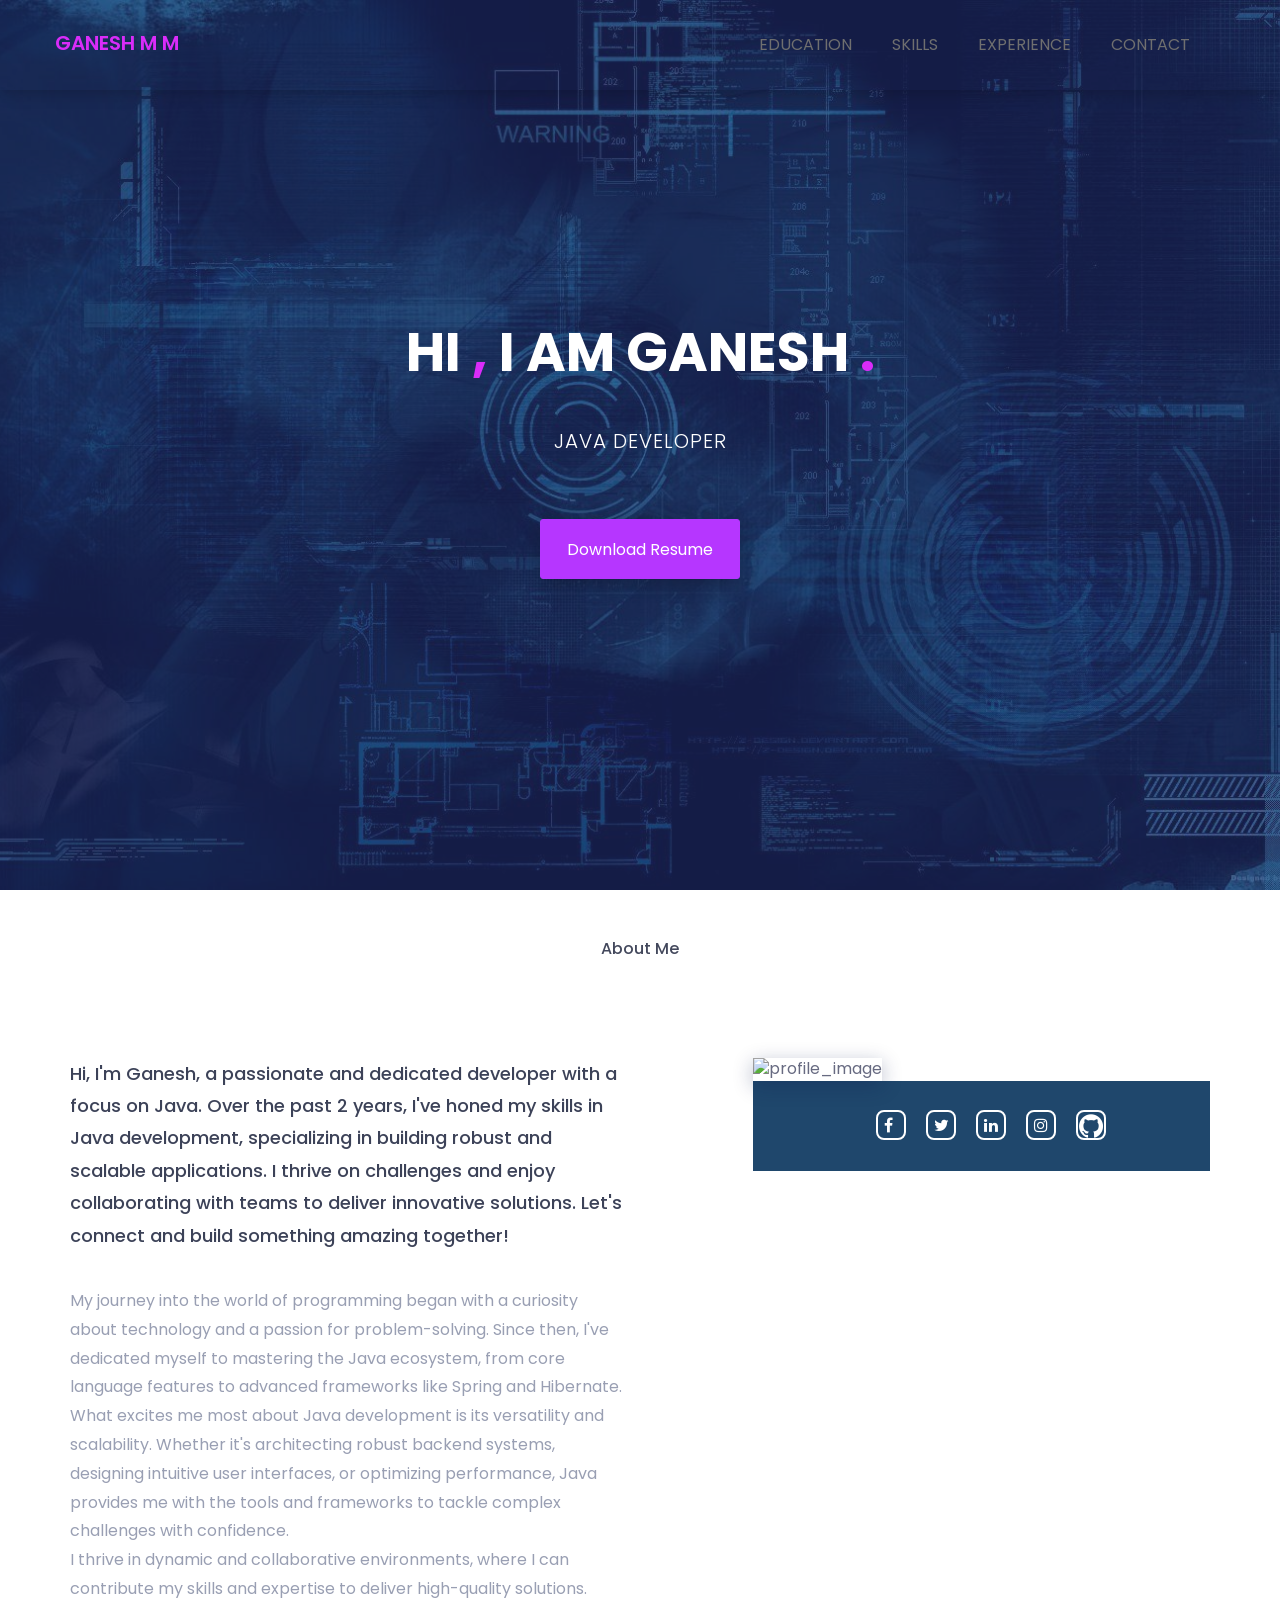
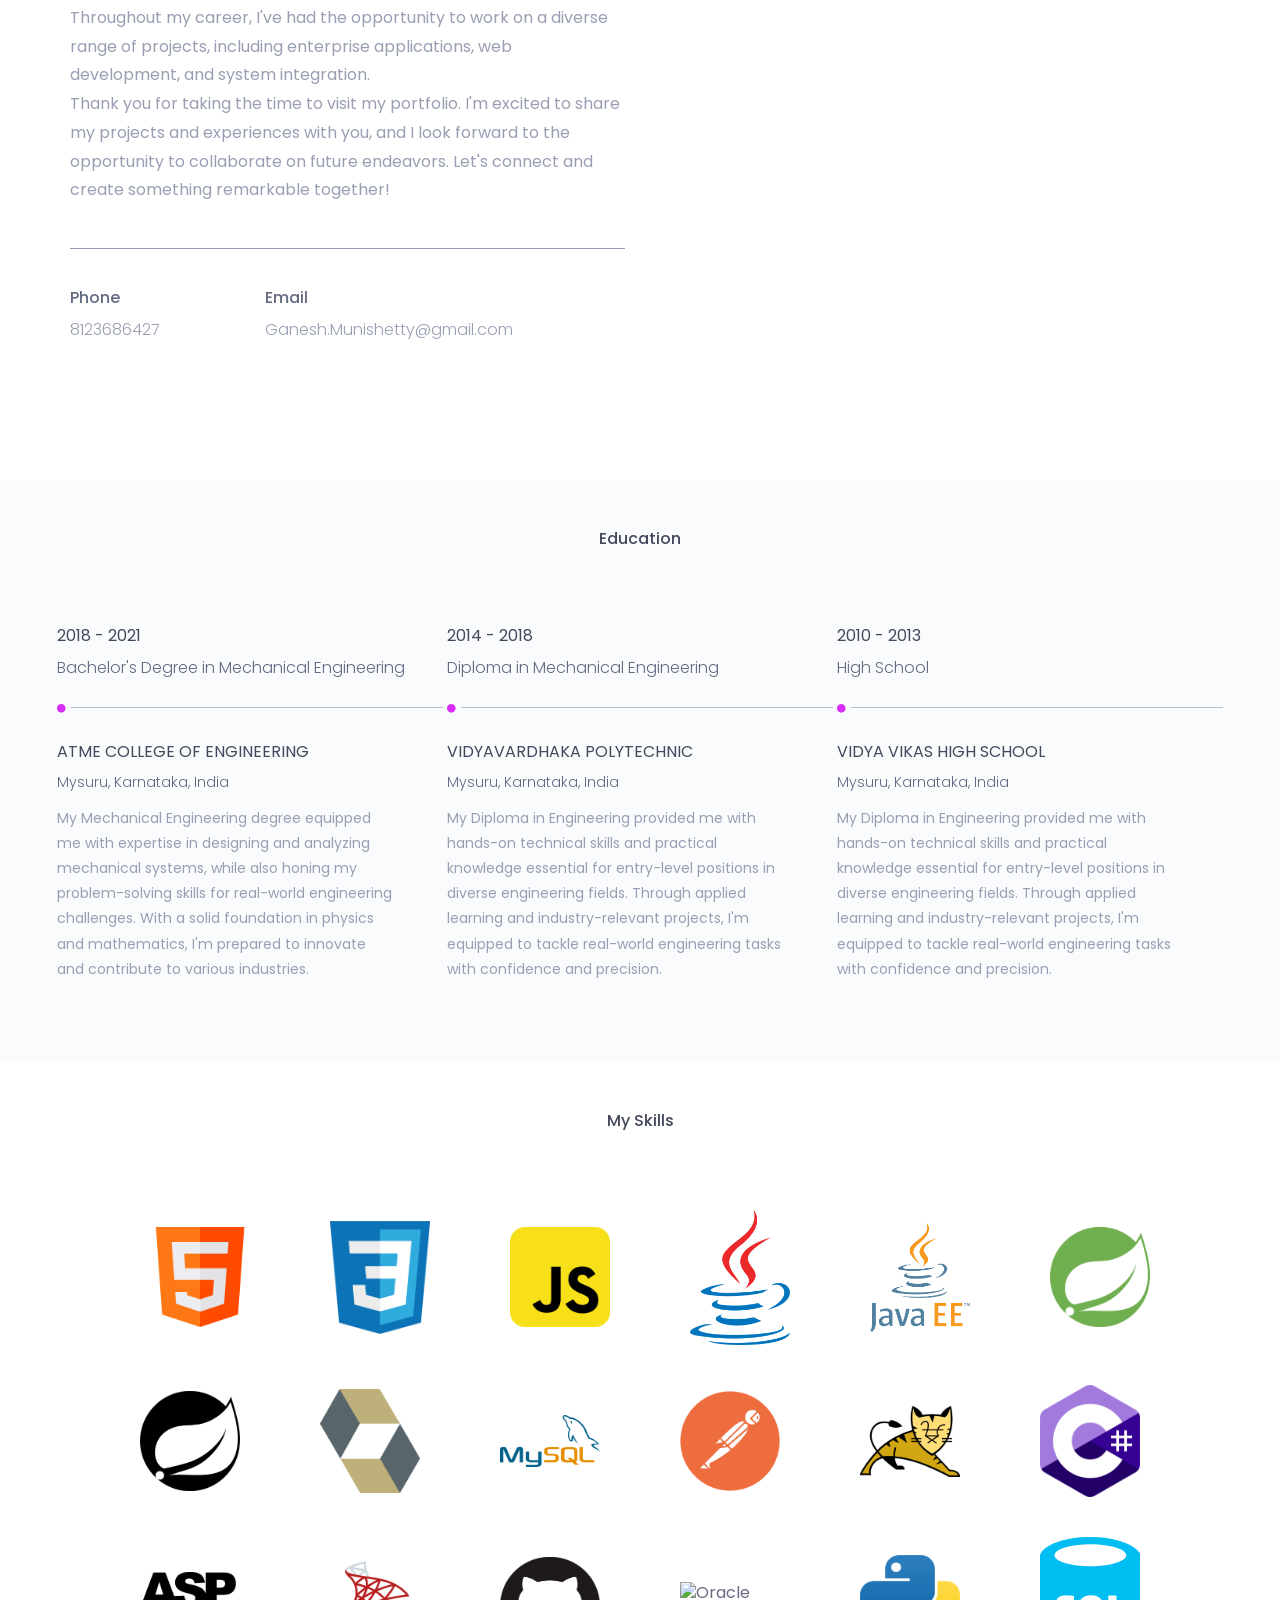
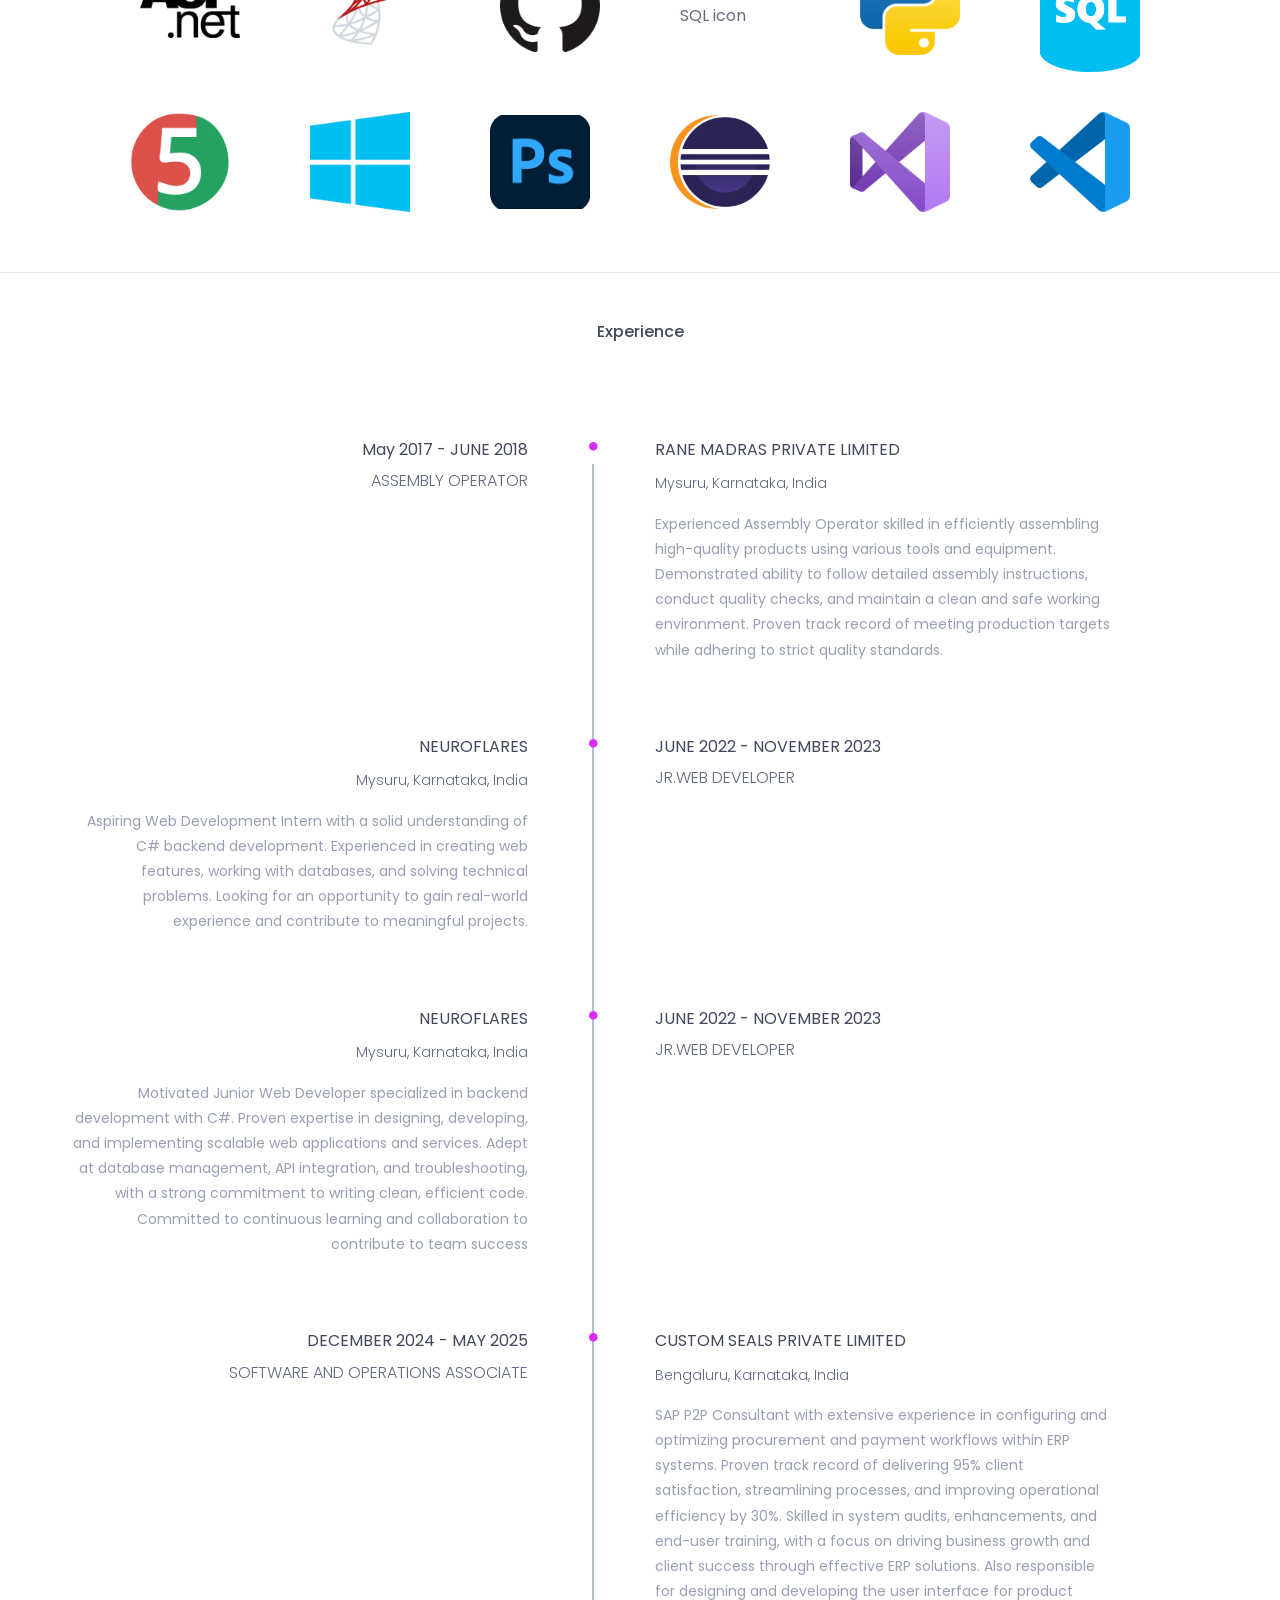
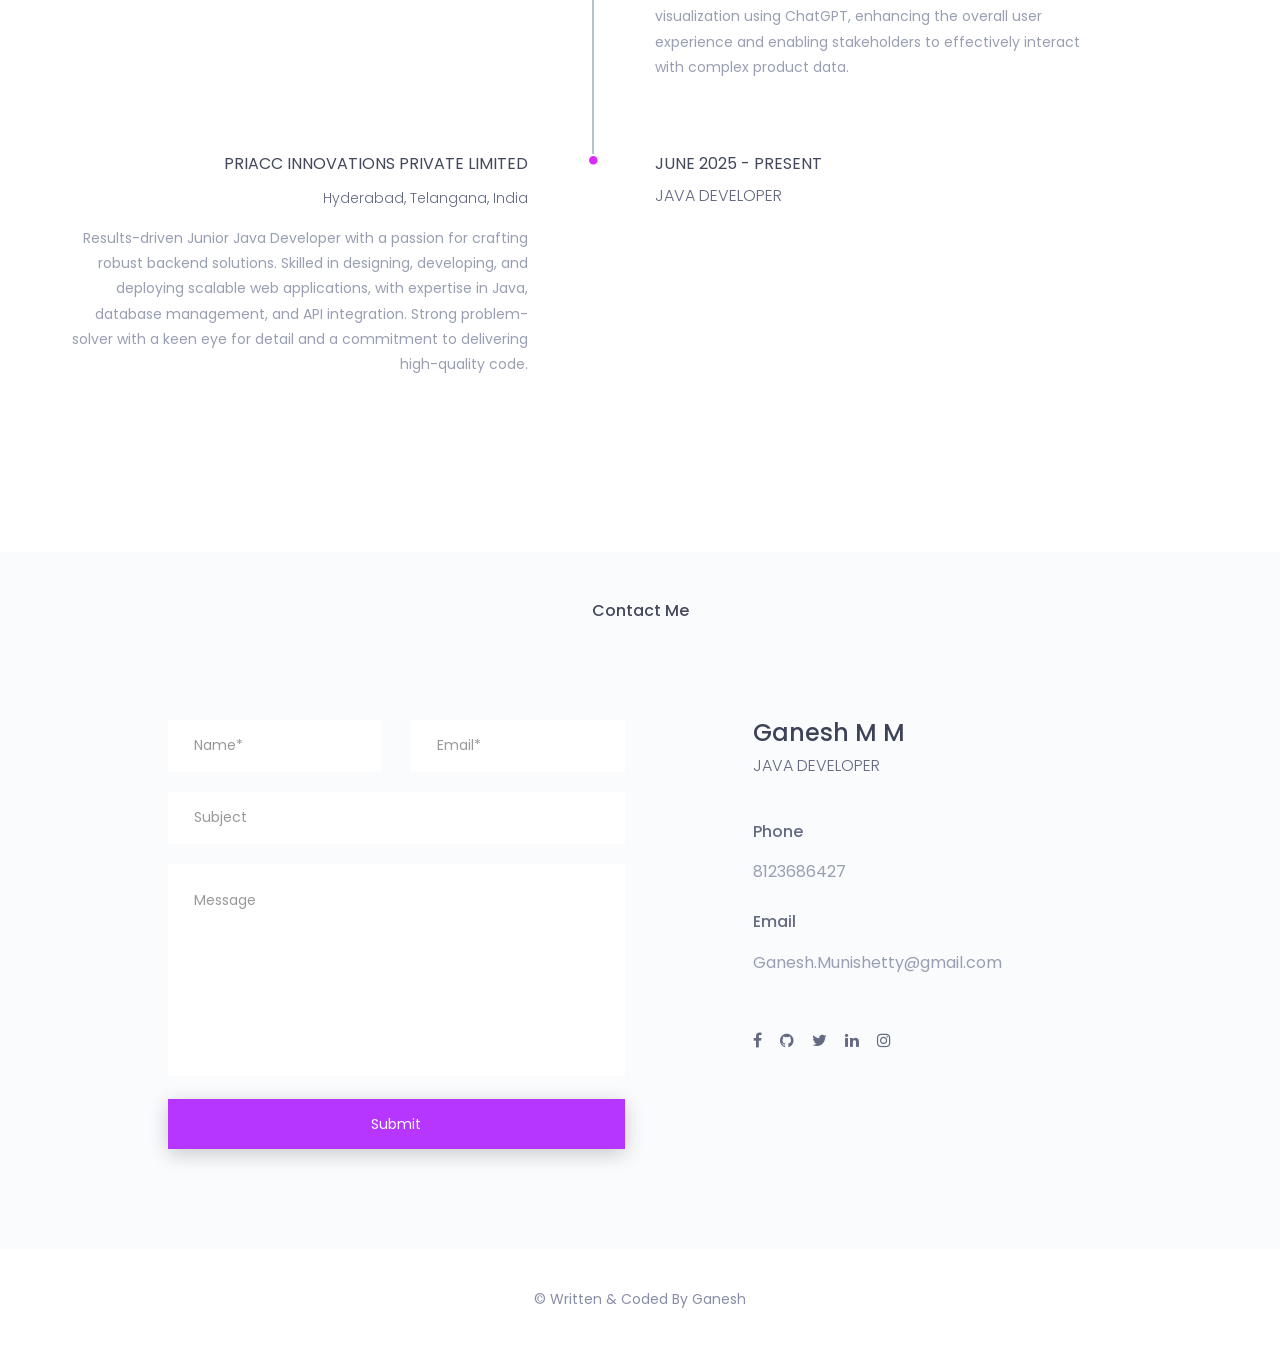
==== commit 56ce3bd8: "updated the index.html designation of the custom seals and neuroflars internship updated" ====
--- a/index.html
+++ b/index.html
@@ -1,924 +1,1036 @@
-<!doctype html>
-<html class="no-js" lang="en">
-
-<head>
-	<!-- meta data -->
-	<meta charset="utf-8">
-	<meta http-equiv="X-UA-Compatible" content="IE=edge">
-	<meta name="viewport" content="width=device-width, initial-scale=1">
-	<!-- The above 3 meta tags *must* come first in the head; any other head content must come *after* these tags -->
-
-	<!--font-family-->
-	<link
-		href="https://fonts.googleapis.com/css?family=Poppins:100,200,300,400,500,600,700,800,900&amp;subset=devanagari,latin-ext"
-		rel="stylesheet">
-
-	<!-- title of site -->
-	<title>Ganesh MM</title>
-
-	<!-- For favicon png -->
-	<link rel="shortcut icon" type="image/icon" href="assets/logo/favicon.png" />
-
-	<!--font-awesome.min.css-->
-	<link rel="stylesheet" href="assets/css/font-awesome.min.css">
-
-	<!--flat icon css-->
-	<link rel="stylesheet" href="assets/css/flaticon.css">
-
-	<!--animate.css-->
-	<link rel="stylesheet" href="assets/css/animate.css">
-
-	<!--owl.carousel.css-->
-	<link rel="stylesheet" href="assets/css/owl.carousel.min.css">
-	<link rel="stylesheet" href="assets/css/owl.theme.default.min.css">
-
-	<!--bootstrap.min.css-->
-	<link rel="stylesheet" href="assets/css/bootstrap.min.css">
-
-	<!-- bootsnav -->
-	<link rel="stylesheet" href="assets/css/bootsnav.css">
-
-	<!--style.css-->
-	<link rel="stylesheet" href="assets/css/style.css">
-
-	<!--responsive.css-->
-	<link rel="stylesheet" href="assets/css/responsive.css">
-
-	<!-- HTML5 shim and Respond.js for IE8 support of HTML5 elements and media queries -->
-	<!-- WARNING: Respond.js doesn't work if you view the page via file:// -->
-
-	<!--[if lt IE 9]>
-			<script src="https://oss.maxcdn.com/html5shiv/3.7.3/html5shiv.min.js"></script>
-			<script src="https://oss.maxcdn.com/respond/1.4.2/respond.min.js"></script>
-        <![endif]-->
-
-</head>
-
-<body>
-	<!--[if lte IE 9]>
-            <p class="browserupgrade">You are using an <strong>outdated</strong> browser. Please <a href="https://browsehappy.com/">upgrade your browser</a> to improve your experience and security.</p>
-        <![endif]-->
-
-	<!-- top-area Start -->
-	<header class="top-area">
-		<div class="header-area">
-			<!-- Start Navigation -->
-			<nav class="navbar navbar-default bootsnav navbar-fixed dark no-background">
-
-				<div class="container">
-
-					<!-- Start Header Navigation -->
-					<div class="navbar-header">
-						<button type="button" class="navbar-toggle" data-toggle="collapse" data-target="#navbar-menu">
-							<i class="fa fa-bars"></i>
-						</button>
-						<a class="navbar-brand" href="index.html">Ganesh M M</a>
-					</div><!--/.navbar-header-->
-					<!-- End Header Navigation -->
-
-					<!-- Collect the nav links, forms, and other content for toggling -->
-					<div class="collapse navbar-collapse menu-ui-design" id="navbar-menu">
-						<ul class="nav navbar-nav navbar-right" data-in="fadeInDown" data-out="fadeOutUp">
-							<li class=" smooth-menu active"></li>
-							<li class="smooth-menu"><a href="#education">education</a></li>
-							<li class="smooth-menu"><a href="#skills">skills</a></li>
-							<li class="smooth-menu"><a href="#experience">experience</a></li>
-							<!-- <li class="smooth-menu"><a href="#profiles">profile</a></li> -->
-							<!-- <li class="smooth-menu"><a href="#clients">clients</a></li> -->
-							<li class="smooth-menu"><a href="#contact">contact</a></li>
-						</ul><!--/.nav -->
-					</div><!-- /.navbar-collapse -->
-				</div><!--/.container-->
-			</nav><!--/nav-->
-			<!-- End Navigation -->
-		</div><!--/.header-area-->
-
-		<div class="clearfix"></div>
-
-	</header><!-- /.top-area-->
-	<!-- top-area End -->
-
-	<!--welcome-hero start -->
-	<section id="welcome-hero" class="welcome-hero">
-		<div class="container">
-			<div class="row">
-				<div class="col-md-12 text-center">
-					<div class="header-text">
-						<h2>hi <span>,</span> i am Ganesh <span>.</span> </h2>
-						<p>SOFTWARE DEVELOPER</p>
-						<a href="assets/download/Ganesh MM.pdf" download>download resume</a>
-					</div><!--/.header-text-->
-				</div><!--/.col-->
-			</div><!-- /.row-->
-		</div><!-- /.container-->
-
-	</section><!--/.welcome-hero-->
-	<!--welcome-hero end -->
-
-	<!--about start -->
-	<section id="about" class="about">
-		<div class="section-heading text-center">
-			<h2>about me</h2>
-		</div>
-		<div class="container">
-			<div class="about-content">
-				<div class="row">
-					<div class="col-sm-6">
-						<div class="single-about-txt">
-							<h3>
-								Hi, I'm Ganesh, a passionate and dedicated developer with a focus on Java. Over the past
-								2 years, I've honed my skills in Java development, specializing in building robust and
-								scalable applications. I thrive on challenges and enjoy collaborating with teams to
-								deliver innovative solutions. Let's connect and build something amazing together!</h3>
-							<p>
-								My journey into the world of programming began with a curiosity about technology and a
-								passion for problem-solving. Since then, I've dedicated myself to mastering the Java
-								ecosystem, from core language features to advanced frameworks like Spring and Hibernate. <br>
-								What excites me most about Java development is its versatility and scalability. Whether
-								it's architecting robust backend systems, designing intuitive user interfaces, or
-								optimizing performance, Java provides me with the tools and frameworks to tackle complex
-								challenges with confidence. <br>
-								I thrive in dynamic and collaborative environments, where I can contribute my skills and
-								expertise to deliver high-quality solutions. Throughout my career, I've had the
-								opportunity to work on a diverse range of projects, including enterprise applications,
-								web development, and system integration.<br>
-								Thank you for taking the time to visit my portfolio. I'm excited to share my projects
-								and experiences with you, and I look forward to the opportunity to collaborate on future
-								endeavors. Let's connect and create something remarkable together!
-							</p>
-							<div class="row">
-								<div class="col-sm-4">
-									<div class="single-about-add-info">
-										<h3>phone</h3>
-										<p>8123686427</p>
-									</div>
-								</div>
-								<div class="col-sm-4">
-									<div class="single-about-add-info">
-										<h3>email</h3>
-										<p>Ganesh.Munishetty@gmail.com</p>
-									</div>
-								</div>
-								<!-- <div class="col-sm-4">
-										<div class="single-about-add-info">
-											<h3>website</h3>
-											<p>www.brownsine.com</p>
-										</div>
-									</div> -->
-							</div>
-						</div>
-					</div>
-					<div class="col-sm-offset-1 col-sm-5">
-						<div class="single-about-img">
-							<img src="assets/images/about/profile_image.jpg" alt="profile_image">
-							<div class="about-list-icon">
-								<ul>
-									<li>
-										<a href="https://www.facebook.com/ganesh.gani.9889" target="_blank">
-											<i class="fa fa-facebook" aria-hidden="true"></i>
-										</a>
-									</li><!-- / li -->																		
-									<li>
-										<a href="https://x.com/Ganeshnandi11">
-											<i class="fa fa-twitter" aria-hidden="true"></i>
-										</a>
-
-									</li><!-- / li -->
-									<li>
-										<a href="https://www.linkedin.com/in/ganesh-mm-58a4b1289">
-											<i class="fa fa-linkedin" aria-hidden="true"></i>
-										</a>
-									</li><!-- / li -->
-									<li>
-										<a href="https://www.instagram.com/its_me_ur_directorpedo" target="_blank">
-											<i class="fa fa-instagram" aria-hidden="true"></i>
-										</a>
-									</li><!-- / li -->
-									<li>
-										<a href="https://github.com/Ganeshmunishetty" target="_blank">
-											<div><i class="fa flaticon-github-logo" aria-hidden="true"></i></div>
-										</a>
-									</li><!-- / li -->
-
-
-
-								</ul><!-- / ul -->
-							</div><!-- /.about-list-icon -->
-
-						</div>
-
-					</div>
-				</div>
-			</div>
-		</div>
-	</section><!--/.about-->
-	<!--about end -->
-
-	<!--education start -->
-	<section id="education" class="education">
-		<div class="section-heading text-center">
-			<h2>education</h2>
-		</div>
-		<div class="container">
-			<div class="education-horizontal-timeline">
-				<div class="row">
-					
-					<div class="col-sm-4">
-						<div class="single-horizontal-timeline">
-							<div class="experience-time">
-								<h2>2018 - 2021</h2>
-								<h3>Bachelor's Degree <span> in </span> Mechanical Engineering</h3>
-							</div><!--/.experience-time-->
-							<div class="timeline-horizontal-border">
-								<i class="fa fa-circle" aria-hidden="true"></i>
-								<span class="single-timeline-horizontal"></span>
-							</div>
-							<div class="timeline">
-								<div class="timeline-content">
-									<h4 class="title">
-										ATME COLLEGE OF ENGINEERING
-									</h4>
-									<h5>Mysuru, Karnataka, India</h5>
-									<p class="description">
-										
-										My Mechanical Engineering degree equipped me with expertise in designing and analyzing mechanical systems, 
-										while also honing my problem-solving skills for real-world engineering challenges. 							
-										With a solid foundation in physics and mathematics, I'm prepared to innovate and contribute to various industries.
-									</p>
-								</div><!--/.timeline-content-->
-							</div><!--/.timeline-->
-						</div>
-					</div>
-					<div class="col-sm-4">
-						<div class="single-horizontal-timeline">
-							<div class="experience-time">
-								<h2>2014 - 2018</h2>
-								<h3>Diploma <span>in </span> Mechanical Engineering</h3>
-							</div><!--/.experience-time-->
-							<div class="timeline-horizontal-border">
-								<i class="fa fa-circle" aria-hidden="true"></i>
-								<span class="single-timeline-horizontal "></span>
-							</div>
-							<div class="timeline">
-								<div class="timeline-content">
-									<h4 class="title">
-										VIDYAVARDHAKA POLYTECHNIC
-									</h4>
-									<h5>Mysuru, Karnataka, India</h5>
-									<p class="description">
-										My Diploma in Engineering provided me with hands-on technical skills and practical knowledge essential for entry-level positions in diverse engineering fields. 
-										Through applied learning and industry-relevant projects, I'm equipped to tackle real-world engineering tasks with confidence and precision.
-									</p>
-								</div><!--/.timeline-content-->
-							</div><!--/.timeline-->
-						</div>
-					</div>
-					<div class="col-sm-4">
-						<div class="single-horizontal-timeline">
-							<div class="experience-time">
-								<h2>2010 - 2013</h2>
-								<h3>High School</h3>
-							</div><!--/.experience-time-->
-							<div class="timeline-horizontal-border">
-								<i class="fa fa-circle" aria-hidden="true"></i>
-								<span class="single-timeline-horizontal "></span>
-							</div>
-							<div class="timeline">
-								<div class="timeline-content">
-									<h4 class="title">
-										VIDYA VIKAS HIGH SCHOOL
-									</h4>
-									<h5>Mysuru, Karnataka, India</h5>
-									<p class="description">
-										My Diploma in Engineering provided me with hands-on technical skills and practical knowledge essential for entry-level positions in diverse engineering fields. 
-										Through applied learning and industry-relevant projects, I'm equipped to tackle real-world engineering tasks with confidence and precision.
-									</p>
-								</div><!--/.timeline-content-->
-							</div><!--/.timeline-->
-						</div>
-					</div>
-				</div>
-			</div>
-		</div>
-
-	</section><!--/.education-->
-	<!--education end -->
-
-	<!--skills start -->
-	<section id="skills" class="skills">
-		<div class="skill-content">
-			<div class="section-heading text-center">
-				<h2>My Skills</h2>
-			</div>
-			<div class="container">
-				<div class="row">
-					<div class="col-md-6">
-						<div class="single-skill-content">
-							<div class="barWrapper">
-								<img src="assets\images\skills\html.png" alt="HTML 5 Icon">
-								<!-- <div class="skill-name">HTML5</div> -->
-								<!-- <div class="single-progress-txt">
-									<div class="progress ">
-										<div class="progress-bar" role="progressbar" aria-valuenow="90"
-											aria-valuemin="10" aria-valuemax="100" style="">
-											
-										</div>
-									</div>
-									<h3>90%</h3>
-								</div> -->
-							</div><!-- /.barWrapper -->
-						</div>
-					</div>
-					<div class="col-md-6">
-						<div class="single-skill-content">
-							<div class="barWrapper">
-								<img src="assets\images\skills\css.png" alt="CSS ICON">
-								<!-- <div class="skill-name">CSS3</div> -->
-							</div><!-- /.barWrapper -->
-						</div>
-					</div>
-					<div class="col-md-6">
-						<div class="single-skill-content">
-							<div class="barWrapper">
-								<img src="assets\images\skills\js.png" alt="JAVASCRIPT icon">
-							</div><!-- /.barWrapper -->
-						</div>
-					</div>
-					<div class="col-md-6">
-						<div class="single-skill-content">
-							<div class="barWrapper">
-								<img src="assets\images\skills\java.png" alt="JAVA icon">
-							</div><!-- /.barWrapper -->
-						</div>
-					</div>	<div class="col-md-6">
-						<div class="single-skill-content">
-							<div class="barWrapper">
-								<img src="assets\images\skills\jee.png" alt="J2EE icon">								
-							</div><!-- /.barWrapper -->
-						</div>
-					</div>	
-					<div class="col-md-6">
-						<div class="single-skill-content">
-							<div class="barWrapper">
-								<img src="assets\images\skills\spring.png" alt="Spring icon">
-							</div><!-- /.barWrapper -->
-						</div>
-					</div>
-					<div class="col-md-6">
-						<div class="single-skill-content">
-							<div class="barWrapper">
-								<img src="assets\images\skills\springboot.png" alt="Springboot icon">
-							</div><!-- /.barWrapper -->
-						</div>
-					</div>
-					<div class="col-md-6">
-						<div class="single-skill-content">
-							<div class="barWrapper">
-								<img src="assets\images\skills\hibernate.png" alt="hibernate icon">
-							</div><!-- /.barWrapper -->
-						</div>
-					</div>
-					<div class="col-md-6">
-						<div class="single-skill-content">
-							<div class="barWrapper">
-								<img src="assets\images\skills\mysql.png" alt="mysql icon">
-							</div><!-- /.barWrapper -->
-						</div>
-					</div>
-					<div class="col-md-6">
-						<div class="single-skill-content">
-							<div class="barWrapper">
-								<img src="assets\images\skills\postman.png" alt="Postman icon">
-							</div><!-- /.barWrapper -->
-						</div>
-					</div>
-					<div class="col-md-6">
-						<div class="single-skill-content">
-							<div class="barWrapper">
-								<img src="assets\images\skills\apache tomcat.png" alt="Tomcat icon">
-							</div><!-- /.barWrapper -->
-						</div>
-					</div>
-					<div class="col-md-6">
-						<div class="single-skill-content">
-							<div class="barWrapper">
-								<img src="assets\images\skills\c-sharp.png" alt="C# icon">
-							</div><!-- /.barWrapper -->
-						</div>
-					</div>
-					<div class="col-md-6">
-						<div class="single-skill-content">
-							<div class="barWrapper">
-								<img src="assets\images\skills\asp.png" alt="ASP.NET icon">
-							</div><!-- /.barWrapper -->
-						</div>
-					</div>
-					<div class="col-md-6">
-						<div class="single-skill-content">
-							<div class="barWrapper">
-								<img src="assets\images\skills\microsoft sql.png" alt="MSSQl icon">
-							</div><!-- /.barWrapper -->
-						</div>
-					</div>
-					<div class="col-md-6">
-						<div class="single-skill-content">
-							<div class="barWrapper">
-								<img src="assets\images\skills\github.png" alt="GIT HUB icon">
-							</div><!-- /.barWrapper -->
-						</div>
-					</div>
-					<div class="col-md-6">
-						<div class="single-skill-content">
-							<div class="barWrapper">
-								<img src="assets\images\skills\Oracle.png" alt="Oracle SQL icon">
-							</div><!-- /.barWrapper -->
-						</div>
-					</div>
-					<div class="col-md-6">
-						<div class="single-skill-content">
-							<div class="barWrapper">
-								<img src="assets\images\skills\python.png" alt="python icon">
-							</div><!-- /.barWrapper -->
-						</div>
-					</div>
-					<div class="col-md-6">
-						<div class="single-skill-content">
-							<div class="barWrapper">
-								<img src="assets\images\skills\sql database.png" alt="SQL icon">
-							</div><!-- /.barWrapper -->
-						</div>
-					</div>
-					<div class="col-md-6">
-						<div class="single-skill-content">
-							<div class="barWrapper">
-								<img src="assets\images\skills\JUnit.png" alt="junit testing icon">
-							</div><!-- /.barWrapper -->
-						</div>
-					</div>
-					<div class="col-md-6">
-						<div class="single-skill-content">
-							<div class="barWrapper">
-								<img src="assets\images\skills\windows.png" alt="WINDOWS icon">
-							</div><!-- /.barWrapper -->
-						</div>
-					</div>
-					<div class="col-md-6">
-						<div class="single-skill-content">
-							<div class="barWrapper">
-								<img src="assets\images\skills\photoshop.png" alt="photoshop icon">
-							</div><!-- /.barWrapper -->
-						</div>
-					</div>
-					<div class="col-md-6">
-						<div class="single-skill-content">
-							<div class="barWrapper">
-								<img src="assets\images\skills\eclipse.png" alt="Eclipse icon">
-							</div><!-- /.barWrapper -->
-						</div>
-					</div>
-					<div class="col-md-6">
-						<div class="single-skill-content">
-							<div class="barWrapper">
-								<img src="assets\images\skills\visual studio.png" alt="Visual Studio icon">
-							</div><!-- /.barWrapper -->
-						</div>
-					</div>
-					<div class="col-md-6">
-						<div class="single-skill-content">
-							<div class="barWrapper">
-								<img src="assets\images\skills\vscode.png" alt="vscode icon">
-							</div><!-- /.barWrapper -->
-						</div>
-					</div>
-					
-				</div><!-- /.row -->
-			</div> <!-- /.container -->
-		</div><!-- /.skill-content-->
-	</section><!--/.skills-->
-	
-
-	<!--experience start -->
-	<section id="experience" class="experience">
-		<div class="section-heading text-center">
-			<h2>experience</h2>
-		</div>
-		<div class="container">
-			<div class="experience-content">
-				<div class="main-timeline">
-					<ul>
-						<li>
-							<div class="single-timeline-box fix">
-								<div class="row">
-									<div class="col-md-5">
-										<div class="experience-time text-right">
-											<h2>2018 </h2>
-											<h3>Assembly Operator</h3>
-										</div><!--/.experience-time-->
-									</div><!--/.col-->
-									<div class="col-md-offset-1 col-md-5">
-										<div class="timeline">
-											<div class="timeline-content">
-												<h4 class="title">
-													<span><i class="fa fa-circle" aria-hidden="true"></i></span>
-													Rane Madras private limited
-												</h4>
-												<h5>Mysuru, Karnataka, India</h5>
-												<p class="description">
-													Experienced Assembly Operator skilled in efficiently assembling high-quality products using various tools and equipment.
-													Demonstrated ability to follow detailed assembly instructions, conduct quality checks, and maintain a clean and safe working environment.
-													Proven track record of meeting production targets while adhering to strict quality standards.
-												</p>
-											</div><!--/.timeline-content-->
-										</div><!--/.timeline-->
-									</div><!--/.col-->
-								</div>
-							</div><!--/.single-timeline-box-->
-						</li>
-
-						<li>
-							<div class="single-timeline-box fix">
-								<div class="row">
-									<div class="col-md-offset-1 col-md-5 experience-time-responsive">
-										<div class="experience-time">
-											<h2>
-												<span><i class="fa fa-circle" aria-hidden="true"></i></span>
-												2023
-											</h2>
-											<h3>Jr.Web Developer</h3>
-										</div><!--/.experience-time-->
-									</div><!--/.col-->
-									<div class="col-md-5">
-										<div class="timeline">
-											<div class="timeline-content text-right">
-												<h4 class="title">
-													NeuroFlares private limited
-												</h4>
-												<h5>Mysuru, Karnataka, India</h5>
-												<p class="description">
-													Motivated Junior Web Developer specialized in backend development with C#. 
-													Proven expertise in designing, developing, and implementing scalable web applications and services. 
-													Adept at database management, API integration, and troubleshooting, with a strong commitment to writing clean, efficient code. 
-													Committed to continuous learning and collaboration to contribute to team success
-												</p>
-											</div><!--/.timeline-content-->
-										</div><!--/.timeline-->
-									</div><!--/.col-->
-									<div class="col-md-offset-1 col-md-5 experience-time-main">
-										<div class="experience-time">
-											<h2>
-												<span><i class="fa fa-circle" aria-hidden="true"></i></span>
-												2023
-											</h2>
-											<h3>Jr.Web Developer</h3>
-										</div><!--/.experience-time-->
-									</div><!--/.col-->
-								</div>
-							</div><!--/.single-timeline-box-->
-						</li>																
-					</ul>
-				</div><!--.main-timeline-->
-			</div><!--.experience-content-->
-		</div>
-
-	</section><!--/.experience-->
-	<!--experience end -->
-
-	<!--profiles start -->
-	<!-- <section id="profiles" class="profiles">
-		<div class="profiles-details">
-			<div class="section-heading text-center">
-				<h2>profiles</h2>
-			</div>
-			<div class="container">
-				<div class="profiles-content">
-					<div class="row">
-						<div class="col-sm-3">
-							<div class="single-profile">
-								<div class="profile-txt">
-									<a href=""><i class="flaticon-themeforest"></i></a>
-									<div class="profile-icon-name">themeforest</div>
-								</div>
-								<div class="single-profile-overlay">
-									<div class="profile-txt">
-										<a href=""><i class="flaticon-themeforest"></i></a>
-										<div class="profile-icon-name">themeforest</div>
-									</div>
-								</div>
-							</div>
-						</div>
-						<div class="col-sm-3">
-							<div class="single-profile">
-								<div class="profile-txt">
-									<a href=""><i class="flaticon-dribbble"></i></a>
-									<div class="profile-icon-name">dribbble</div>
-								</div>
-								<div class="single-profile-overlay">
-									<div class="profile-txt">
-										<a href=""><i class="flaticon-dribbble"></i></a>
-										<div class="profile-icon-name">dribbble</div>
-									</div>
-								</div>
-							</div>
-						</div>
-						<div class="col-sm-3">
-							<div class="single-profile">
-								<div class="profile-txt">
-									<a href=""><i class="flaticon-behance-logo"></i></a>
-									<div class="profile-icon-name">behance</div>
-								</div>
-								<div class="single-profile-overlay">
-									<div class="profile-txt">
-										<a href=""><i class="flaticon-behance-logo"></i></a>
-										<div class="profile-icon-name">behance</div>
-									</div>
-								</div>
-							</div>
-						</div>
-						<div class="col-sm-3">
-							<div class="single-profile profile-no-border">
-								<div class="profile-txt">
-									<a href=""><i class="flaticon-github-logo"></i></a>
-									<div class="profile-icon-name">github</div>
-								</div>
-								<div class="single-profile-overlay">
-									<div class="profile-txt">
-										<a href=""><i class="flaticon-github-logo"></i></a>
-										<div class="profile-icon-name">github</div>
-									</div>
-								</div>
-							</div>
-						</div>
-					</div>
-					<div class="profile-border"></div>
-					<div class="row">
-						<div class="col-sm-3">
-							<div class="single-profile">
-								<div class="profile-txt">
-									<a href=""><i class="flaticon-flickr-website-logo-silhouette"></i></a>
-									<div class="profile-icon-name">flickR</div>
-								</div>
-								<div class="single-profile-overlay">
-									<div class="profile-txt">
-										<a href=""><i class="flaticon-flickr-website-logo-silhouette"></i></a>
-										<div class="profile-icon-name">flickR</div>
-									</div>
-								</div>
-							</div>
-						</div>
-						<div class="col-sm-3">
-							<div class="single-profile">
-								<div class="profile-txt">
-									<a href=""><i class="flaticon-smug"></i></a>
-									<div class="profile-icon-name">smungMung</div>
-								</div>
-								<div class="single-profile-overlay">
-									<div class="profile-txt">
-										<a href=""><i class="flaticon-smug"></i></a>
-										<div class="profile-icon-name">smungMung</div>
-									</div>
-								</div>
-							</div>
-						</div>
-						<div class="col-sm-3">
-							<div class="single-profile">
-								<div class="profile-txt">
-									<a href=""><i class="flaticon-squarespace-logo"></i></a>
-									<div class="profile-icon-name">squareSpace</div>
-								</div>
-								<div class="single-profile-overlay">
-									<div class="profile-txt">
-										<a href=""><i class="flaticon-squarespace-logo"></i></a>
-										<div class="profile-icon-name">squareSpace</div>
-									</div>
-								</div>
-							</div>
-						</div>
-						<div class="col-sm-3">
-							<div class="single-profile profile-no-border">
-								<div class="profile-txt">
-									<a href=""><i
-											class="flaticon-bitbucket-logotype-camera-lens-in-perspective"></i></a>
-									<div class="profile-icon-name">bitBucket</div>
-								</div>
-								<div class="single-profile-overlay">
-									<div class="profile-txt">
-										<a href=""><i
-												class="flaticon-bitbucket-logotype-camera-lens-in-perspective"></i></a>
-										<div class="profile-icon-name">bitBucket</div>
-									</div>
-								</div>
-							</div>
-						</div>
-					</div>
-				</div>
-			</div>
-		</div>
-
-	</section> -->
-	<!--profiles end -->
-
-	<!--clients start -->
-	<!-- <section id="clients" class="clients">
-		<div class="section-heading text-center">
-			<h2>clients</h2>
-		</div>
-		<div class="clients-area">
-			<div class="container">
-				<div class="owl-carousel owl-theme" id="client">
-					<div class="item">
-						<a href="#">
-							<img src="assets/images/clients/c1.png" alt="brand-image" />
-						</a>
-					</div>
-					<div class="item">
-						<a href="#">
-							<img src="assets/images/clients/c2.png" alt="brand-image" />
-						</a>
-					</div>
-					<div class="item">
-						<a href="#">
-							<img src="assets/images/clients/c3.png" alt="brand-image" />
-						</a>
-					</div>
-					<div class="item">
-						<a href="#">
-							<img src="assets/images/clients/c4.png" alt="brand-image" />
-						</a>
-					</div>
-					<div class="item">
-						<a href="#">
-							<img src="assets/images/clients/c5.png" alt="brand-image" />
-						</a>
-					</div>
-					<div class="item">
-						<a href="#">
-							<img src="assets/images/clients/c6.png" alt="brand-image" />
-						</a>
-					</div>
-					<div class="item">
-						<a href="#">
-							<img src="assets/images/clients/c7.png" alt="brand-image" />
-						</a>
-					</div>
-				</div>
-			</div>
-		</div>
-
-	</section> -->
-
-	
-	<!--clients end -->
-
-	<!--contact start -->
-	<section id="contact" class="contact">
-		<div class="section-heading text-center">
-			<h2>contact me</h2>
-		</div>
-		<div class="container">
-			<div class="contact-content">
-				<div class="row">
-					<div class="col-md-offset-1 col-md-5 col-sm-6">
-						<div class="single-contact-box">
-							<div class="contact-form">
-								<form>
-									<div class="row">
-										<div class="col-sm-6 col-xs-12">
-											<div class="form-group">
-												<input type="text" class="form-control" id="name" placeholder="Name*"
-													name="name">
-											</div><!--/.form-group-->
-										</div><!--/.col-->
-										<div class="col-sm-6 col-xs-12">
-											<div class="form-group">
-												<input type="email" class="form-control" id="email" placeholder="Email*"
-													name="email">
-											</div><!--/.form-group-->
-										</div><!--/.col-->
-									</div><!--/.row-->
-									<div class="row">
-										<div class="col-sm-12">
-											<div class="form-group">
-												<input type="text" class="form-control" id="subject"
-													placeholder="Subject" name="subject">
-											</div><!--/.form-group-->
-										</div><!--/.col-->
-									</div><!--/.row-->
-									<div class="row">
-										<div class="col-sm-12">
-											<div class="form-group">
-												<textarea class="form-control" rows="8" id="comment"
-													placeholder="Message"></textarea>
-											</div><!--/.form-group-->
-										</div><!--/.col-->
-									</div><!--/.row-->
-									<div class="row">
-										<div class="col-sm-12">
-											<div class="single-contact-btn">
-												<a class="contact-btn" href="#" role="button">submit</a>
-											</div><!--/.single-single-contact-btn-->
-										</div><!--/.col-->
-									</div><!--/.row-->
-								</form><!--/form-->
-							</div><!--/.contact-form-->
-						</div><!--/.single-contact-box-->
-					</div><!--/.col-->
-					<div class="col-md-offset-1 col-md-5 col-sm-6">
-						<div class="single-contact-box">
-							<div class="contact-adress">
-								<div class="contact-add-head">
-									<h3>Ganesh M M</h3>
-									<p>JAVA DEVELOPER</p>
-								</div>
-								<div class="contact-add-info">
-									<div class="single-contact-add-info">
-										<h3>phone</h3>
-										<p>8123686427</p>
-									</div>
-									<div class="single-contact-add-info">
-										<h3>email</h3>
-										<p>Ganesh.Munishetty@gmail.com</p>
-									</div>
-									<!-- <div class="single-contact-add-info">
-											<h3>website</h3>
-											<p>www.brownsine.com</p>
-										</div> -->
-								</div>
-							</div><!--/.contact-adress-->
-							<div class="hm-foot-icon">
-								<ul>
-									<li><a href="https://www.facebook.com/ganesh.gani.9889"><i class="fa fa-facebook"></i></a></li><!--/li-->
-									<li><a href="https://github.com/Ganeshmunishetty"><i class="fa fa-github"></i></a></li><!--/li-->
-									<li><a href="https://x.com/Ganeshnandi11"><i class="fa fa-twitter"></i></a></li><!--/li-->
-									<li><a href="https://www.linkedin.com/in/ganesh-mm-58a4b1289"><i class="fa fa-linkedin"></i></a></li><!--/li-->
-									<li><a href="https://www.instagram.com/its_me_ur_directorpedo?igsh=MTF3enNpYnUwbDVlNw=="><i class="fa fa-instagram"></i></a></li><!--/li-->
-								</ul><!--/ul-->
-							</div><!--/.hm-foot-icon-->
-						</div><!--/.single-contact-box-->
-					</div><!--/.col-->
-				</div><!--/.row-->
-			</div><!--/.contact-content-->
-		</div><!--/.container-->
-
-	</section><!--/.contact-->
-	<!--contact end -->
-
-	<!--footer-copyright start-->
-	<footer id="footer-copyright" class="footer-copyright">
-		<div class="container">
-			<div class="hm-footer-copyright text-center">
-				<p>
-					&copy; Written & Coded By Ganesh
-				</p><!--/p-->
-			</div><!--/.text-center-->
-		</div><!--/.container-->
-
-		<div id="scroll-Top">
-			<div class="return-to-top">
-				<i class="fa fa-angle-up " id="scroll-top"></i>
-			</div>
-
-		</div><!--/.scroll-Top-->
-
-	</footer><!--/.footer-copyright-->
-	<!--footer-copyright end-->
-
-	<!-- Include all js compiled plugins (below), or include individual files as needed -->
-
-	<script src="assets/js/jquery.js"></script>
-
-	<!--modernizr.min.js-->
-	<script src="https://cdnjs.cloudflare.com/ajax/libs/modernizr/2.8.3/modernizr.min.js"></script>
-
-	<!--bootstrap.min.js-->
-	<script src="assets/js/bootstrap.min.js"></script>
-
-	<!-- bootsnav js -->
-	<script src="assets/js/bootsnav.js"></script>
-
-	<!-- jquery.sticky.js -->
-	<script src="assets/js/jquery.sticky.js"></script>
-
-	<!-- for progress bar start-->
-
-	<!-- progressbar js -->
-	<script src="assets/js/progressbar.js"></script>
-
-	<!-- appear js -->
-	<script src="assets/js/jquery.appear.js"></script>
-
-	<!-- for progress bar end -->
-
-	<!--owl.carousel.js-->
-	<script src="assets/js/owl.carousel.min.js"></script>
-
-
-	<script src="https://cdnjs.cloudflare.com/ajax/libs/jquery-easing/1.4.1/jquery.easing.min.js"></script>
-
-
-	<!--Custom JS-->
-	<script src="assets/js/custom.js"></script>
-
-</body>
-
-
-</html>
+<!doctype html>
+<html class="no-js" lang="en">
+
+<head>
+	<!-- meta data -->
+	<meta charset="utf-8">
+	<meta http-equiv="X-UA-Compatible" content="IE=edge">
+	<meta name="viewport" content="width=device-width, initial-scale=1">
+	<!-- The above 3 meta tags *must* come first in the head; any other head content must come *after* these tags -->
+
+	<!--font-family-->
+	<link
+		href="https://fonts.googleapis.com/css?family=Poppins:100,200,300,400,500,600,700,800,900&amp;subset=devanagari,latin-ext"
+		rel="stylesheet">
+
+	<!-- title of site -->
+	<title>Ganesh MM</title>
+
+	<!-- For favicon png -->
+	<link rel="shortcut icon" type="image/icon" href="assets/logo/favicon.png" />
+
+	<!--font-awesome.min.css-->
+	<link rel="stylesheet" href="assets/css/font-awesome.min.css">
+
+	<!--flat icon css-->
+	<link rel="stylesheet" href="assets/css/flaticon.css">
+
+	<!--animate.css-->
+	<link rel="stylesheet" href="assets/css/animate.css">
+
+	<!--owl.carousel.css-->
+	<link rel="stylesheet" href="assets/css/owl.carousel.min.css">
+	<link rel="stylesheet" href="assets/css/owl.theme.default.min.css">
+
+	<!--bootstrap.min.css-->
+	<link rel="stylesheet" href="assets/css/bootstrap.min.css">
+
+	<!-- bootsnav -->
+	<link rel="stylesheet" href="assets/css/bootsnav.css">
+
+	<!--style.css-->
+	<link rel="stylesheet" href="assets/css/style.css">
+
+	<!--responsive.css-->
+	<link rel="stylesheet" href="assets/css/responsive.css">
+
+	<!-- HTML5 shim and Respond.js for IE8 support of HTML5 elements and media queries -->
+	<!-- WARNING: Respond.js doesn't work if you view the page via file:// -->
+
+	<!--[if lt IE 9]>
+			<script src="https://oss.maxcdn.com/html5shiv/3.7.3/html5shiv.min.js"></script>
+			<script src="https://oss.maxcdn.com/respond/1.4.2/respond.min.js"></script>
+        <![endif]-->
+
+</head>
+
+<body>
+	<!--[if lte IE 9]>
+            <p class="browserupgrade">You are using an <strong>outdated</strong> browser. Please <a href="https://browsehappy.com/">upgrade your browser</a> to improve your experience and security.</p>
+        <![endif]-->
+
+	<!-- top-area Start -->
+	<header class="top-area">
+		<div class="header-area">
+			<!-- Start Navigation -->
+			<nav class="navbar navbar-default bootsnav navbar-fixed dark no-background">
+
+				<div class="container">
+
+					<!-- Start Header Navigation -->
+					<div class="navbar-header">
+						<button type="button" class="navbar-toggle" data-toggle="collapse" data-target="#navbar-menu">
+							<i class="fa fa-bars"></i>
+						</button>
+						<a class="navbar-brand" href="index.html">Ganesh M M</a>
+					</div><!--/.navbar-header-->
+					<!-- End Header Navigation -->
+
+					<!-- Collect the nav links, forms, and other content for toggling -->
+					<div class="collapse navbar-collapse menu-ui-design" id="navbar-menu">
+						<ul class="nav navbar-nav navbar-right" data-in="fadeInDown" data-out="fadeOutUp">
+							<li class=" smooth-menu active"></li>
+							<li class="smooth-menu"><a href="#education">education</a></li>
+							<li class="smooth-menu"><a href="#skills">skills</a></li>
+							<li class="smooth-menu"><a href="#experience">experience</a></li>
+							<!-- <li class="smooth-menu"><a href="#profiles">profile</a></li> -->
+							<!-- <li class="smooth-menu"><a href="#clients">clients</a></li> -->
+							<li class="smooth-menu"><a href="#contact">contact</a></li>
+						</ul><!--/.nav -->
+					</div><!-- /.navbar-collapse -->
+				</div><!--/.container-->
+			</nav><!--/nav-->
+			<!-- End Navigation -->
+		</div><!--/.header-area-->
+
+		<div class="clearfix"></div>
+
+	</header><!-- /.top-area-->
+	<!-- top-area End -->
+
+	<!--welcome-hero start -->
+	<section id="welcome-hero" class="welcome-hero">
+		<div class="container">
+			<div class="row">
+				<div class="col-md-12 text-center">
+					<div class="header-text">
+						<h2>hi <span>,</span> i am Ganesh <span>.</span> </h2>
+						<p>JAVA DEVELOPER</p>
+						<a href="assets/download/Ganesh MM.pdf" download>download resume</a>
+					</div><!--/.header-text-->
+				</div><!--/.col-->
+			</div><!-- /.row-->
+		</div><!-- /.container-->
+
+	</section><!--/.welcome-hero-->
+	<!--welcome-hero end -->
+
+	<!--about start -->
+	<section id="about" class="about">
+		<div class="section-heading text-center">
+			<h2>about me</h2>
+		</div>
+		<div class="container">
+			<div class="about-content">
+				<div class="row">
+					<div class="col-sm-6">
+						<div class="single-about-txt">
+							<h3>
+								Hi, I'm Ganesh, a passionate and dedicated developer with a focus on Java. Over the past
+								2 years, I've honed my skills in Java development, specializing in building robust and
+								scalable applications. I thrive on challenges and enjoy collaborating with teams to
+								deliver innovative solutions. Let's connect and build something amazing together!</h3>
+							<p>
+								My journey into the world of programming began with a curiosity about technology and a
+								passion for problem-solving. Since then, I've dedicated myself to mastering the Java
+								ecosystem, from core language features to advanced frameworks like Spring and Hibernate. <br>
+								What excites me most about Java development is its versatility and scalability. Whether
+								it's architecting robust backend systems, designing intuitive user interfaces, or
+								optimizing performance, Java provides me with the tools and frameworks to tackle complex
+								challenges with confidence. <br>
+								I thrive in dynamic and collaborative environments, where I can contribute my skills and
+								expertise to deliver high-quality solutions. Throughout my career, I've had the
+								opportunity to work on a diverse range of projects, including enterprise applications,
+								web development, and system integration.<br>
+								Thank you for taking the time to visit my portfolio. I'm excited to share my projects
+								and experiences with you, and I look forward to the opportunity to collaborate on future
+								endeavors. Let's connect and create something remarkable together!
+							</p>
+							<div class="row">
+								<div class="col-sm-4">
+									<div class="single-about-add-info">
+										<h3>phone</h3>
+										<p>8123686427</p>
+									</div>
+								</div>
+								<div class="col-sm-4">
+									<div class="single-about-add-info">
+										<h3>email</h3>
+										<p>Ganesh.Munishetty@gmail.com</p>
+									</div>
+								</div>
+								<!-- <div class="col-sm-4">
+										<div class="single-about-add-info">
+											<h3>website</h3>
+											<p>www.brownsine.com</p>
+										</div>
+									</div> -->
+							</div>
+						</div>
+					</div>
+					<div class="col-sm-offset-1 col-sm-5">
+						<div class="single-about-img">
+							<img src="assets/images/about/profile_image.jpg" alt="profile_image">
+							<div class="about-list-icon">
+								<ul>
+									<li>
+										<a href="https://www.facebook.com/ganesh.gani.9889" target="_blank">
+											<i class="fa fa-facebook" aria-hidden="true"></i>
+										</a>
+									</li><!-- / li -->																		
+									<li>
+										<a href="https://x.com/Ganeshnandi11">
+											<i class="fa fa-twitter" aria-hidden="true"></i>
+										</a>
+
+									</li><!-- / li -->
+									<li>
+										<a href="https://www.linkedin.com/in/ganesh-mm-58a4b1289">
+											<i class="fa fa-linkedin" aria-hidden="true"></i>
+										</a>
+									</li><!-- / li -->
+									<li>
+										<a href="https://www.instagram.com/its_me_ur_directorpedo" target="_blank">
+											<i class="fa fa-instagram" aria-hidden="true"></i>
+										</a>
+									</li><!-- / li -->
+									<li>
+										<a href="https://github.com/Ganeshmunishetty" target="_blank">
+											<div><i class="fa flaticon-github-logo" aria-hidden="true"></i></div>
+										</a>
+									</li><!-- / li -->
+
+
+
+								</ul><!-- / ul -->
+							</div><!-- /.about-list-icon -->
+
+						</div>
+
+					</div>
+				</div>
+			</div>
+		</div>
+	</section><!--/.about-->
+	<!--about end -->
+
+	<!--education start -->
+	<section id="education" class="education">
+		<div class="section-heading text-center">
+			<h2>education</h2>
+		</div>
+		<div class="container">
+			<div class="education-horizontal-timeline">
+				<div class="row">
+					
+					<div class="col-sm-4">
+						<div class="single-horizontal-timeline">
+							<div class="experience-time">
+								<h2>2018 - 2021</h2>
+								<h3>Bachelor's Degree <span> in </span> Mechanical Engineering</h3>
+							</div><!--/.experience-time-->
+							<div class="timeline-horizontal-border">
+								<i class="fa fa-circle" aria-hidden="true"></i>
+								<span class="single-timeline-horizontal"></span>
+							</div>
+							<div class="timeline">
+								<div class="timeline-content">
+									<h4 class="title">
+										ATME COLLEGE OF ENGINEERING
+									</h4>
+									<h5>Mysuru, Karnataka, India</h5>
+									<p class="description">
+										
+										My Mechanical Engineering degree equipped me with expertise in designing and analyzing mechanical systems, 
+										while also honing my problem-solving skills for real-world engineering challenges. 							
+										With a solid foundation in physics and mathematics, I'm prepared to innovate and contribute to various industries.
+									</p>
+								</div><!--/.timeline-content-->
+							</div><!--/.timeline-->
+						</div>
+					</div>
+					<div class="col-sm-4">
+						<div class="single-horizontal-timeline">
+							<div class="experience-time">
+								<h2>2014 - 2018</h2>
+								<h3>Diploma <span>in </span> Mechanical Engineering</h3>
+							</div><!--/.experience-time-->
+							<div class="timeline-horizontal-border">
+								<i class="fa fa-circle" aria-hidden="true"></i>
+								<span class="single-timeline-horizontal "></span>
+							</div>
+							<div class="timeline">
+								<div class="timeline-content">
+									<h4 class="title">
+										VIDYAVARDHAKA POLYTECHNIC
+									</h4>
+									<h5>Mysuru, Karnataka, India</h5>
+									<p class="description">
+										My Diploma in Engineering provided me with hands-on technical skills and practical knowledge essential for entry-level positions in diverse engineering fields. 
+										Through applied learning and industry-relevant projects, I'm equipped to tackle real-world engineering tasks with confidence and precision.
+									</p>
+								</div><!--/.timeline-content-->
+							</div><!--/.timeline-->
+						</div>
+					</div>
+					<div class="col-sm-4">
+						<div class="single-horizontal-timeline">
+							<div class="experience-time">
+								<h2>2010 - 2013</h2>
+								<h3>High School</h3>
+							</div><!--/.experience-time-->
+							<div class="timeline-horizontal-border">
+								<i class="fa fa-circle" aria-hidden="true"></i>
+								<span class="single-timeline-horizontal "></span>
+							</div>
+							<div class="timeline">
+								<div class="timeline-content">
+									<h4 class="title">
+										VIDYA VIKAS HIGH SCHOOL
+									</h4>
+									<h5>Mysuru, Karnataka, India</h5>
+									<p class="description">
+										My Diploma in Engineering provided me with hands-on technical skills and practical knowledge essential for entry-level positions in diverse engineering fields. 
+										Through applied learning and industry-relevant projects, I'm equipped to tackle real-world engineering tasks with confidence and precision.
+									</p>
+								</div><!--/.timeline-content-->
+							</div><!--/.timeline-->
+						</div>
+					</div>
+				</div>
+			</div>
+		</div>
+
+	</section><!--/.education-->
+	<!--education end -->
+
+	<!--skills start -->
+	<section id="skills" class="skills">
+		<div class="skill-content">
+			<div class="section-heading text-center">
+				<h2>My Skills</h2>
+			</div>
+			<div class="container">
+				<div class="row">
+					<div class="col-md-6">
+						<div class="single-skill-content">
+							<div class="barWrapper">
+								<img src="assets\images\skills\html.png" alt="HTML 5 Icon">
+								<!-- <div class="skill-name">HTML5</div> -->
+								<!-- <div class="single-progress-txt">
+									<div class="progress ">
+										<div class="progress-bar" role="progressbar" aria-valuenow="90"
+											aria-valuemin="10" aria-valuemax="100" style="">
+											
+										</div>
+									</div>
+									<h3>90%</h3>
+								</div> -->
+							</div><!-- /.barWrapper -->
+						</div>
+					</div>
+					<div class="col-md-6">
+						<div class="single-skill-content">
+							<div class="barWrapper">
+								<img src="assets\images\skills\css.png" alt="CSS ICON">
+								<!-- <div class="skill-name">CSS3</div> -->
+							</div><!-- /.barWrapper -->
+						</div>
+					</div>
+					<div class="col-md-6">
+						<div class="single-skill-content">
+							<div class="barWrapper">
+								<img src="assets\images\skills\js.png" alt="JAVASCRIPT icon">
+							</div><!-- /.barWrapper -->
+						</div>
+					</div>
+					<div class="col-md-6">
+						<div class="single-skill-content">
+							<div class="barWrapper">
+								<img src="assets\images\skills\java.png" alt="JAVA icon">
+							</div><!-- /.barWrapper -->
+						</div>
+					</div>	<div class="col-md-6">
+						<div class="single-skill-content">
+							<div class="barWrapper">
+								<img src="assets\images\skills\jee.png" alt="J2EE icon">								
+							</div><!-- /.barWrapper -->
+						</div>
+					</div>	
+					<div class="col-md-6">
+						<div class="single-skill-content">
+							<div class="barWrapper">
+								<img src="assets\images\skills\spring.png" alt="Spring icon">
+							</div><!-- /.barWrapper -->
+						</div>
+					</div>
+					<div class="col-md-6">
+						<div class="single-skill-content">
+							<div class="barWrapper">
+								<img src="assets\images\skills\springboot.png" alt="Springboot icon">
+							</div><!-- /.barWrapper -->
+						</div>
+					</div>
+					<div class="col-md-6">
+						<div class="single-skill-content">
+							<div class="barWrapper">
+								<img src="assets\images\skills\hibernate.png" alt="hibernate icon">
+							</div><!-- /.barWrapper -->
+						</div>
+					</div>
+					<div class="col-md-6">
+						<div class="single-skill-content">
+							<div class="barWrapper">
+								<img src="assets\images\skills\mysql.png" alt="mysql icon">
+							</div><!-- /.barWrapper -->
+						</div>
+					</div>
+					<div class="col-md-6">
+						<div class="single-skill-content">
+							<div class="barWrapper">
+								<img src="assets\images\skills\postman.png" alt="Postman icon">
+							</div><!-- /.barWrapper -->
+						</div>
+					</div>
+					<div class="col-md-6">
+						<div class="single-skill-content">
+							<div class="barWrapper">
+								<img src="assets\images\skills\apache tomcat.png" alt="Tomcat icon">
+							</div><!-- /.barWrapper -->
+						</div>
+					</div>
+					<div class="col-md-6">
+						<div class="single-skill-content">
+							<div class="barWrapper">
+								<img src="assets\images\skills\c-sharp.png" alt="C# icon">
+							</div><!-- /.barWrapper -->
+						</div>
+					</div>
+					<div class="col-md-6">
+						<div class="single-skill-content">
+							<div class="barWrapper">
+								<img src="assets\images\skills\asp.png" alt="ASP.NET icon">
+							</div><!-- /.barWrapper -->
+						</div>
+					</div>
+					<div class="col-md-6">
+						<div class="single-skill-content">
+							<div class="barWrapper">
+								<img src="assets\images\skills\microsoft sql.png" alt="MSSQl icon">
+							</div><!-- /.barWrapper -->
+						</div>
+					</div>
+					<div class="col-md-6">
+						<div class="single-skill-content">
+							<div class="barWrapper">
+								<img src="assets\images\skills\github.png" alt="GIT HUB icon">
+							</div><!-- /.barWrapper -->
+						</div>
+					</div>
+					<div class="col-md-6">
+						<div class="single-skill-content">
+							<div class="barWrapper">
+								<img src="assets\images\skills\Oracle.png" alt="Oracle SQL icon">
+							</div><!-- /.barWrapper -->
+						</div>
+					</div>
+					<div class="col-md-6">
+						<div class="single-skill-content">
+							<div class="barWrapper">
+								<img src="assets\images\skills\python.png" alt="python icon">
+							</div><!-- /.barWrapper -->
+						</div>
+					</div>
+					<div class="col-md-6">
+						<div class="single-skill-content">
+							<div class="barWrapper">
+								<img src="assets\images\skills\sql database.png" alt="SQL icon">
+							</div><!-- /.barWrapper -->
+						</div>
+					</div>
+					<div class="col-md-6">
+						<div class="single-skill-content">
+							<div class="barWrapper">
+								<img src="assets\images\skills\JUnit.png" alt="junit testing icon">
+							</div><!-- /.barWrapper -->
+						</div>
+					</div>
+					<div class="col-md-6">
+						<div class="single-skill-content">
+							<div class="barWrapper">
+								<img src="assets\images\skills\windows.png" alt="WINDOWS icon">
+							</div><!-- /.barWrapper -->
+						</div>
+					</div>
+					<div class="col-md-6">
+						<div class="single-skill-content">
+							<div class="barWrapper">
+								<img src="assets\images\skills\photoshop.png" alt="photoshop icon">
+							</div><!-- /.barWrapper -->
+						</div>
+					</div>
+					<div class="col-md-6">
+						<div class="single-skill-content">
+							<div class="barWrapper">
+								<img src="assets\images\skills\eclipse.png" alt="Eclipse icon">
+							</div><!-- /.barWrapper -->
+						</div>
+					</div>
+					<div class="col-md-6">
+						<div class="single-skill-content">
+							<div class="barWrapper">
+								<img src="assets\images\skills\visual studio.png" alt="Visual Studio icon">
+							</div><!-- /.barWrapper -->
+						</div>
+					</div>
+					<div class="col-md-6">
+						<div class="single-skill-content">
+							<div class="barWrapper">
+								<img src="assets\images\skills\vscode.png" alt="vscode icon">
+							</div><!-- /.barWrapper -->
+						</div>
+					</div>
+					
+				</div><!-- /.row -->
+			</div> <!-- /.container -->
+		</div><!-- /.skill-content-->
+	</section><!--/.skills-->
+	
+
+	<!--experience start -->
+	<section id="experience" class="experience">
+		<div class="section-heading text-center">
+			<h2>experience</h2>
+		</div>
+		<div class="container">
+			<div class="experience-content">
+				<div class="main-timeline">
+					<ul>
+						<li>
+							<div class="single-timeline-box fix">
+								<div class="row">
+									<div class="col-md-5">
+										<div class="experience-time text-right">
+											<h2>May 2017 - JUNE 2018 </h2>
+											<h3>Assembly Operator</h3>
+										</div><!--/.experience-time-->
+									</div><!--/.col-->
+									<div class="col-md-offset-1 col-md-5">
+										<div class="timeline">
+											<div class="timeline-content">
+												<h4 class="title">
+													<span><i class="fa fa-circle" aria-hidden="true"></i></span>
+													Rane Madras private limited
+												</h4>
+												<h5>Mysuru, Karnataka, India</h5>
+												<p class="description">
+													Experienced Assembly Operator skilled in efficiently assembling high-quality products using various tools and equipment.
+													Demonstrated ability to follow detailed assembly instructions, conduct quality checks, and maintain a clean and safe working environment.
+													Proven track record of meeting production targets while adhering to strict quality standards.
+												</p>
+											</div><!--/.timeline-content-->
+										</div><!--/.timeline-->
+									</div><!--/.col-->
+								</div>
+							</div><!--/.single-timeline-box-->
+						</li>
+
+						
+
+						<li>
+							<div class="single-timeline-box fix">
+								<div class="row">
+									<div class="col-md-offset-1 col-md-5 experience-time-responsive">
+										<div class="experience-time">
+											<h2>
+												<span><i class="fa fa-circle" aria-hidden="true"></i></span>
+												JUNE 2022 - JUNE 2023
+											</h2>
+											<h3>Internship</h3>
+										</div><!--/.experience-time-->
+									</div><!--/.col-->
+									<div class="col-md-5">
+										<div class="timeline">
+											<div class="timeline-content text-right">
+												<h4 class="title">
+													NeuroFlares 
+												</h4>
+												<h5>Mysuru, Karnataka, India</h5>
+												<p class="description">
+													Aspiring Web Development Intern with a solid understanding of C# backend development. 
+													Experienced in creating web features, working with databases, and solving technical problems. 
+													Looking for an opportunity to gain real-world experience and contribute to meaningful projects.
+												</p>
+											</div><!--/.timeline-content-->
+										</div><!--/.timeline-->
+									</div><!--/.col-->
+									<div class="col-md-offset-1 col-md-5 experience-time-main">
+										<div class="experience-time">
+											<h2>
+												<span><i class="fa fa-circle" aria-hidden="true"></i></span>
+												JUNE 2022 - NOVEMBER 2023
+											</h2>
+											<h3>Jr.Web Developer</h3>
+										</div><!--/.experience-time-->
+									</div><!--/.col-->
+								</div>
+							</div><!--/.single-timeline-box-->
+						</li>
+						<li>
+							<div class="single-timeline-box fix">
+								<div class="row">
+									<div class="col-md-offset-1 col-md-5 experience-time-responsive">
+										<div class="experience-time">
+											<h2>
+												<span><i class="fa fa-circle" aria-hidden="true"></i></span>
+												JUNE 2023 - NOVEMBER 2023
+											</h2>
+											<h3>Jr.Web Developer</h3>
+										</div><!--/.experience-time-->
+									</div><!--/.col-->
+									<div class="col-md-5">
+										<div class="timeline">
+											<div class="timeline-content text-right">
+												<h4 class="title">
+													NeuroFlares 
+												</h4>
+												<h5>Mysuru, Karnataka, India</h5>
+												<p class="description">
+													Motivated Junior Web Developer specialized in backend development with C#. 
+													Proven expertise in designing, developing, and implementing scalable web applications and services. 
+													Adept at database management, API integration, and troubleshooting, with a strong commitment to writing clean, efficient code. 
+													Committed to continuous learning and collaboration to contribute to team success
+												</p>
+											</div><!--/.timeline-content-->
+										</div><!--/.timeline-->
+									</div><!--/.col-->
+									<div class="col-md-offset-1 col-md-5 experience-time-main">
+										<div class="experience-time">
+											<h2>
+												<span><i class="fa fa-circle" aria-hidden="true"></i></span>
+												JUNE 2022 - NOVEMBER 2023
+											</h2>
+											<h3>Jr.Web Developer</h3>
+										</div><!--/.experience-time-->
+									</div><!--/.col-->
+								</div>
+							</div><!--/.single-timeline-box-->
+						</li>	
+						<li>
+							<div class="single-timeline-box fix">
+								<div class="row">
+									<div class="col-md-5">
+										<div class="experience-time text-right">
+											<h2>DECEMBER 2024 - MAY 2025 </h2>
+											<h3>Software and Operations Associate</h3>
+										</div><!--/.experience-time-->
+									</div><!--/.col-->
+									<div class="col-md-offset-1 col-md-5">
+										<div class="timeline">
+											<div class="timeline-content">
+												<h4 class="title">
+													<span><i class="fa fa-circle" aria-hidden="true"></i></span>
+													Custom Seals private limited
+												</h4>
+												<h5>Bengaluru, Karnataka, India</h5>
+												<p class="description">
+													SAP P2P Consultant with extensive experience in configuring and optimizing procurement 
+													and payment workflows within ERP systems. Proven track record of delivering 95% client 
+													satisfaction, streamlining processes, and improving operational efficiency by 30%. 
+													Skilled in system audits, enhancements, and end-user training, with a focus on driving
+													business growth and client success through effective ERP solutions. Also responsible for 
+													designing and developing the user interface for product visualization using ChatGPT, 
+													enhancing the overall user experience and enabling stakeholders to effectively interact
+													with complex product data.</p>
+											</div><!--/.timeline-content-->
+										</div><!--/.timeline-->
+									</div><!--/.col-->
+									
+								</div>
+							</div><!--/.single-timeline-box-->
+						</li>
+						<li>
+							<div class="single-timeline-box fix">
+								<div class="row">
+									<div class="col-md-offset-1 col-md-5 experience-time-responsive">
+										<div class="experience-time">
+											<h2>
+												<span><i class="fa fa-circle" aria-hidden="true"></i></span>
+												JUNE 2025 - PRESENT
+											</h2>
+											<h3>Java Developer</h3>
+										</div><!--/.experience-time-->
+									</div><!--/.col-->
+									<div class="col-md-5">
+										<div class="timeline">
+											<div class="timeline-content text-right">
+												<h4 class="title">
+													Priacc Innovations private limited
+												</h4>
+												<h5>Hyderabad, Telangana, India</h5>
+												<p class="description">
+Results-driven Junior Java Developer with a passion for crafting robust backend solutions. Skilled in designing, developing, and deploying scalable web applications, with expertise in Java, database management, and API integration. Strong problem-solver with a keen eye for detail and a commitment to delivering high-quality code.
+												</p>
+											</div><!--/.timeline-content-->
+										</div><!--/.timeline-->
+									</div><!--/.col-->
+									<div class="col-md-offset-1 col-md-5 experience-time-main">
+										<div class="experience-time">
+											<h2>
+												<span><i class="fa fa-circle" aria-hidden="true"></i></span>
+												JUNE 2025 - PRESENT
+											</h2>
+											<h3>Java Developer</h3>
+										</div><!--/.experience-time-->
+									</div><!--/.col-->
+								</div>
+							</div><!--/.single-timeline-box-->
+						</li>	
+						
+						
+					</ul>
+				</div><!--.main-timeline-->
+			</div><!--.experience-content-->
+		</div>
+
+	</section><!--/.experience-->
+	<!-- experience end -->
+
+	<!--profiles start -->
+	<!-- <section id="profiles" class="profiles">
+		<div class="profiles-details">
+			<div class="section-heading text-center">
+				<h2>profiles</h2>
+			</div>
+			<div class="container">
+				<div class="profiles-content">
+					<div class="row">
+						<div class="col-sm-3">
+							<div class="single-profile">
+								<div class="profile-txt">
+									<a href=""><i class="flaticon-themeforest"></i></a>
+									<div class="profile-icon-name">themeforest</div>
+								</div>
+								<div class="single-profile-overlay">
+									<div class="profile-txt">
+										<a href=""><i class="flaticon-themeforest"></i></a>
+										<div class="profile-icon-name">themeforest</div>
+									</div>
+								</div>
+							</div>
+						</div>
+						<div class="col-sm-3">
+							<div class="single-profile">
+								<div class="profile-txt">
+									<a href=""><i class="flaticon-dribbble"></i></a>
+									<div class="profile-icon-name">dribbble</div>
+								</div>
+								<div class="single-profile-overlay">
+									<div class="profile-txt">
+										<a href=""><i class="flaticon-dribbble"></i></a>
+										<div class="profile-icon-name">dribbble</div>
+									</div>
+								</div>
+							</div>
+						</div>
+						<div class="col-sm-3">
+							<div class="single-profile">
+								<div class="profile-txt">
+									<a href=""><i class="flaticon-behance-logo"></i></a>
+									<div class="profile-icon-name">behance</div>
+								</div>
+								<div class="single-profile-overlay">
+									<div class="profile-txt">
+										<a href=""><i class="flaticon-behance-logo"></i></a>
+										<div class="profile-icon-name">behance</div>
+									</div>
+								</div>
+							</div>
+						</div>
+						<div class="col-sm-3">
+							<div class="single-profile profile-no-border">
+								<div class="profile-txt">
+									<a href=""><i class="flaticon-github-logo"></i></a>
+									<div class="profile-icon-name">github</div>
+								</div>
+								<div class="single-profile-overlay">
+									<div class="profile-txt">
+										<a href=""><i class="flaticon-github-logo"></i></a>
+										<div class="profile-icon-name">github</div>
+									</div>
+								</div>
+							</div>
+						</div>
+					</div>
+					<div class="profile-border"></div>
+					<div class="row">
+						<div class="col-sm-3">
+							<div class="single-profile">
+								<div class="profile-txt">
+									<a href=""><i class="flaticon-flickr-website-logo-silhouette"></i></a>
+									<div class="profile-icon-name">flickR</div>
+								</div>
+								<div class="single-profile-overlay">
+									<div class="profile-txt">
+										<a href=""><i class="flaticon-flickr-website-logo-silhouette"></i></a>
+										<div class="profile-icon-name">flickR</div>
+									</div>
+								</div>
+							</div>
+						</div>
+						<div class="col-sm-3">
+							<div class="single-profile">
+								<div class="profile-txt">
+									<a href=""><i class="flaticon-smug"></i></a>
+									<div class="profile-icon-name">smungMung</div>
+								</div>
+								<div class="single-profile-overlay">
+									<div class="profile-txt">
+										<a href=""><i class="flaticon-smug"></i></a>
+										<div class="profile-icon-name">smungMung</div>
+									</div>
+								</div>
+							</div>
+						</div>
+						<div class="col-sm-3">
+							<div class="single-profile">
+								<div class="profile-txt">
+									<a href=""><i class="flaticon-squarespace-logo"></i></a>
+									<div class="profile-icon-name">squareSpace</div>
+								</div>
+								<div class="single-profile-overlay">
+									<div class="profile-txt">
+										<a href=""><i class="flaticon-squarespace-logo"></i></a>
+										<div class="profile-icon-name">squareSpace</div>
+									</div>
+								</div>
+							</div>
+						</div>
+						<div class="col-sm-3">
+							<div class="single-profile profile-no-border">
+								<div class="profile-txt">
+									<a href=""><i
+											class="flaticon-bitbucket-logotype-camera-lens-in-perspective"></i></a>
+									<div class="profile-icon-name">bitBucket</div>
+								</div>
+								<div class="single-profile-overlay">
+									<div class="profile-txt">
+										<a href=""><i
+												class="flaticon-bitbucket-logotype-camera-lens-in-perspective"></i></a>
+										<div class="profile-icon-name">bitBucket</div>
+									</div>
+								</div>
+							</div>
+						</div>
+					</div>
+				</div>
+			</div>
+		</div>
+
+	</section> -->
+	<!--profiles end -->
+
+	<!--clients start -->
+	<!-- <section id="clients" class="clients">
+		<div class="section-heading text-center">
+			<h2>clients</h2>
+		</div>
+		<div class="clients-area">
+			<div class="container">
+				<div class="owl-carousel owl-theme" id="client">
+					<div class="item">
+						<a href="#">
+							<img src="assets/images/clients/c1.png" alt="brand-image" />
+						</a>
+					</div>
+					<div class="item">
+						<a href="#">
+							<img src="assets/images/clients/c2.png" alt="brand-image" />
+						</a>
+					</div>
+					<div class="item">
+						<a href="#">
+							<img src="assets/images/clients/c3.png" alt="brand-image" />
+						</a>
+					</div>
+					<div class="item">
+						<a href="#">
+							<img src="assets/images/clients/c4.png" alt="brand-image" />
+						</a>
+					</div>
+					<div class="item">
+						<a href="#">
+							<img src="assets/images/clients/c5.png" alt="brand-image" />
+						</a>
+					</div>
+					<div class="item">
+						<a href="#">
+							<img src="assets/images/clients/c6.png" alt="brand-image" />
+						</a>
+					</div>
+					<div class="item">
+						<a href="#">
+							<img src="assets/images/clients/c7.png" alt="brand-image" />
+						</a>
+					</div>
+				</div>
+			</div>
+		</div>
+
+	</section> -->
+
+	
+	<!--clients end -->
+
+	<!--contact start -->
+	<section id="contact" class="contact">
+		<div class="section-heading text-center">
+			<h2>contact me</h2>
+		</div>
+		<div class="container">
+			<div class="contact-content">
+				<div class="row">
+					<div class="col-md-offset-1 col-md-5 col-sm-6">
+						<div class="single-contact-box">
+							<div class="contact-form">
+								<form>
+									<div class="row">
+										<div class="col-sm-6 col-xs-12">
+											<div class="form-group">
+												<input type="text" class="form-control" id="name" placeholder="Name*"
+													name="name">
+											</div><!--/.form-group-->
+										</div><!--/.col-->
+										<div class="col-sm-6 col-xs-12">
+											<div class="form-group">
+												<input type="email" class="form-control" id="email" placeholder="Email*"
+													name="email">
+											</div><!--/.form-group-->
+										</div><!--/.col-->
+									</div><!--/.row-->
+									<div class="row">
+										<div class="col-sm-12">
+											<div class="form-group">
+												<input type="text" class="form-control" id="subject"
+													placeholder="Subject" name="subject">
+											</div><!--/.form-group-->
+										</div><!--/.col-->
+									</div><!--/.row-->
+									<div class="row">
+										<div class="col-sm-12">
+											<div class="form-group">
+												<textarea class="form-control" rows="8" id="comment"
+													placeholder="Message"></textarea>
+											</div><!--/.form-group-->
+										</div><!--/.col-->
+									</div><!--/.row-->
+									<div class="row">
+										<div class="col-sm-12">
+											<div class="single-contact-btn">
+												<a class="contact-btn" href="#" role="button">submit</a>
+											</div><!--/.single-single-contact-btn-->
+										</div><!--/.col-->
+									</div><!--/.row-->
+								</form><!--/form-->
+							</div><!--/.contact-form-->
+						</div><!--/.single-contact-box-->
+					</div><!--/.col-->
+					<div class="col-md-offset-1 col-md-5 col-sm-6">
+						<div class="single-contact-box">
+							<div class="contact-adress">
+								<div class="contact-add-head">
+									<h3>Ganesh M M</h3>
+									<p>JAVA DEVELOPER</p>
+								</div>
+								<div class="contact-add-info">
+									<div class="single-contact-add-info">
+										<h3>phone</h3>
+										<p>8123686427</p>
+									</div>
+									<div class="single-contact-add-info">
+										<h3>email</h3>
+										<p>Ganesh.Munishetty@gmail.com</p>
+									</div>
+									<!-- <div class="single-contact-add-info">
+											<h3>website</h3>
+											<p>www.brownsine.com</p>
+										</div> -->
+								</div>
+							</div><!--/.contact-adress-->
+							<div class="hm-foot-icon">
+								<ul>
+									<li><a href="https://www.facebook.com/ganesh.gani.9889"><i class="fa fa-facebook"></i></a></li><!--/li-->
+									<li><a href="https://github.com/Ganeshmunishetty"><i class="fa fa-github"></i></a></li><!--/li-->
+									<li><a href="https://x.com/Ganeshnandi11"><i class="fa fa-twitter"></i></a></li><!--/li-->
+									<li><a href="https://www.linkedin.com/in/ganesh-mm-58a4b1289"><i class="fa fa-linkedin"></i></a></li><!--/li-->
+									<li><a href="https://www.instagram.com/its_me_ur_directorpedo?igsh=MTF3enNpYnUwbDVlNw=="><i class="fa fa-instagram"></i></a></li><!--/li-->
+								</ul><!--/ul-->
+							</div><!--/.hm-foot-icon-->
+						</div><!--/.single-contact-box-->
+					</div><!--/.col-->
+				</div><!--/.row-->
+			</div><!--/.contact-content-->
+		</div><!--/.container-->
+
+	</section><!--/.contact-->
+	<!--contact end -->
+
+	<!--footer-copyright start-->
+	<footer id="footer-copyright" class="footer-copyright">
+		<div class="container">
+			<div class="hm-footer-copyright text-center">
+				<p>
+					&copy; Written & Coded By Ganesh
+				</p><!--/p-->
+			</div><!--/.text-center-->
+		</div><!--/.container-->
+
+		<div id="scroll-Top">
+			<div class="return-to-top">
+				<i class="fa fa-angle-up " id="scroll-top"></i>
+			</div>
+
+		</div><!--/.scroll-Top-->
+
+	</footer><!--/.footer-copyright-->
+	<!--footer-copyright end-->
+
+	<!-- Include all js compiled plugins (below), or include individual files as needed -->
+
+	<script src="assets/js/jquery.js"></script>
+
+	<!--modernizr.min.js-->
+	<script src="https://cdnjs.cloudflare.com/ajax/libs/modernizr/2.8.3/modernizr.min.js"></script>
+
+	<!--bootstrap.min.js-->
+	<script src="assets/js/bootstrap.min.js"></script>
+
+	<!-- bootsnav js -->
+	<script src="assets/js/bootsnav.js"></script>
+
+	<!-- jquery.sticky.js -->
+	<script src="assets/js/jquery.sticky.js"></script>
+
+	<!-- for progress bar start-->
+
+	<!-- progressbar js -->
+	<script src="assets/js/progressbar.js"></script>
+
+	<!-- appear js -->
+	<script src="assets/js/jquery.appear.js"></script>
+
+	<!-- for progress bar end -->
+
+	<!--owl.carousel.js-->
+	<script src="assets/js/owl.carousel.min.js"></script>
+
+
+	<script src="https://cdnjs.cloudflare.com/ajax/libs/jquery-easing/1.4.1/jquery.easing.min.js"></script>
+
+
+	<!--Custom JS-->
+	<script src="assets/js/custom.js"></script>
+
+</body>
+
+</html>
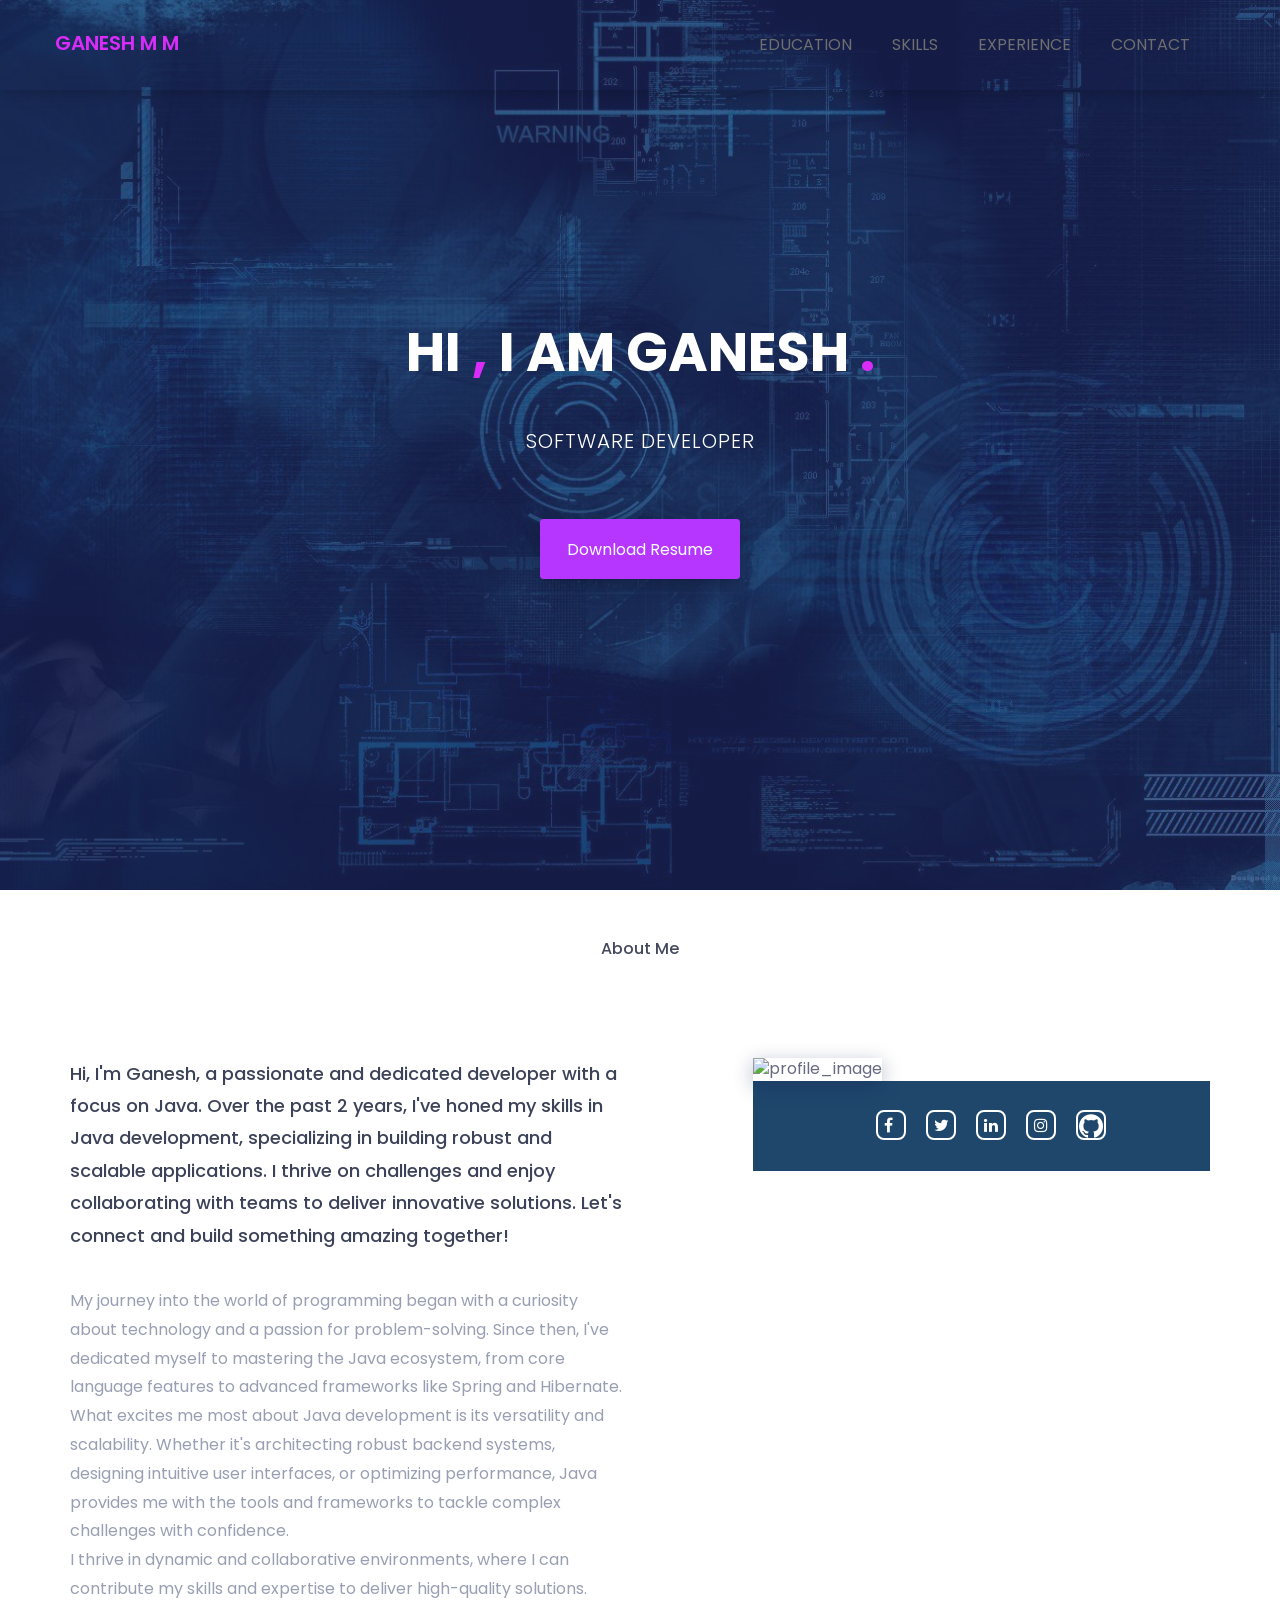
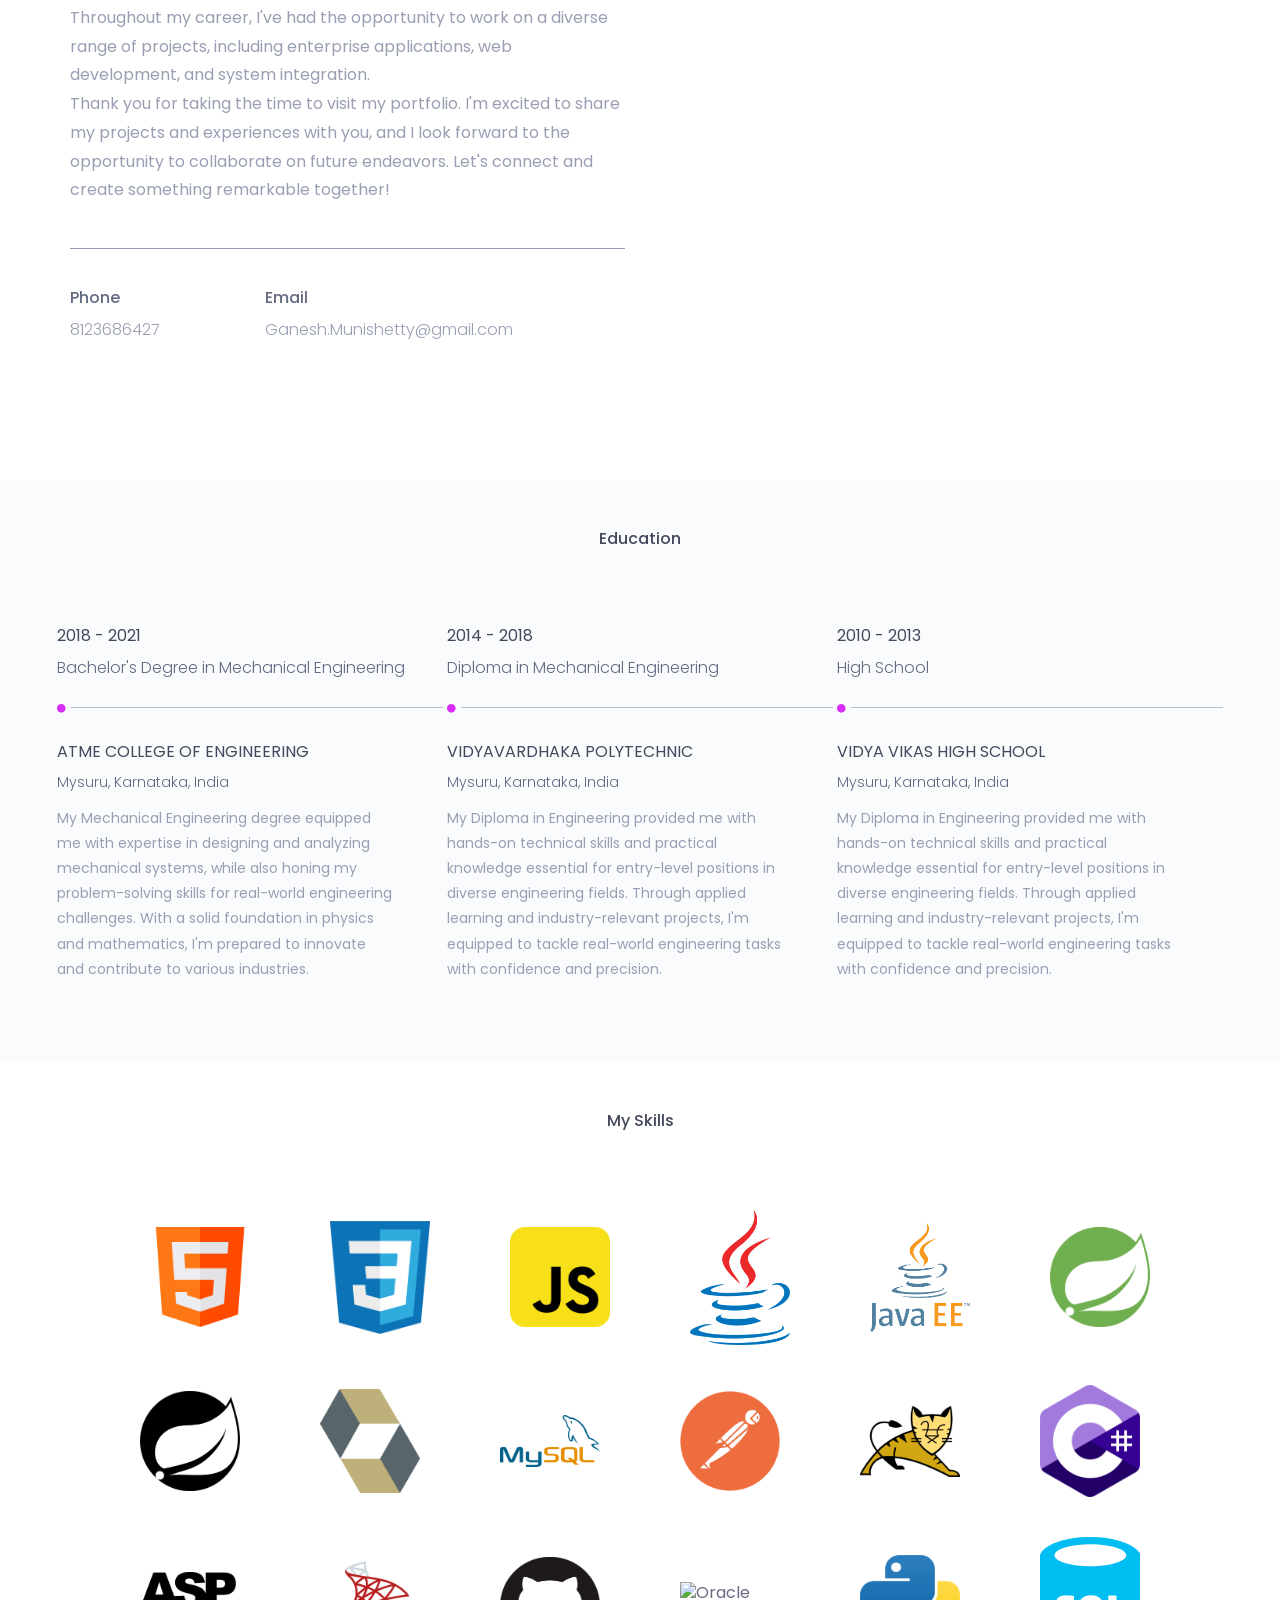
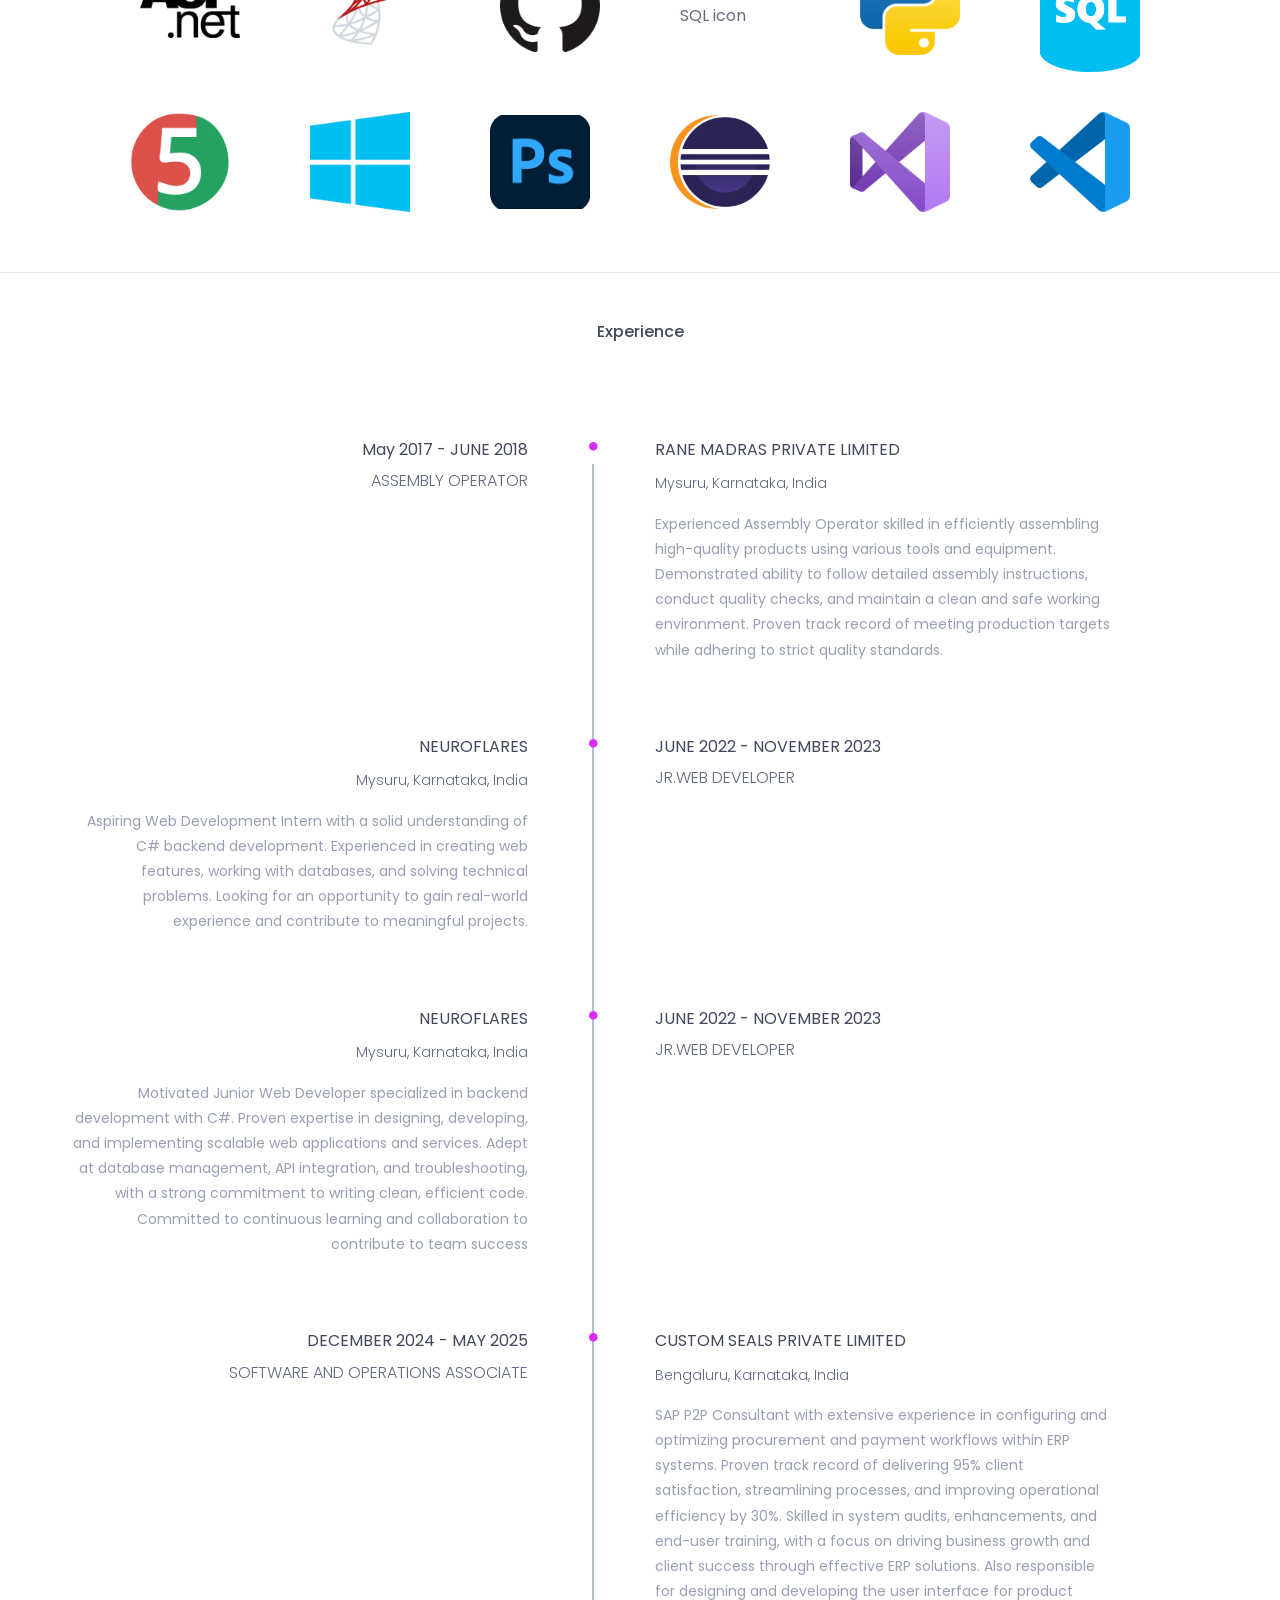
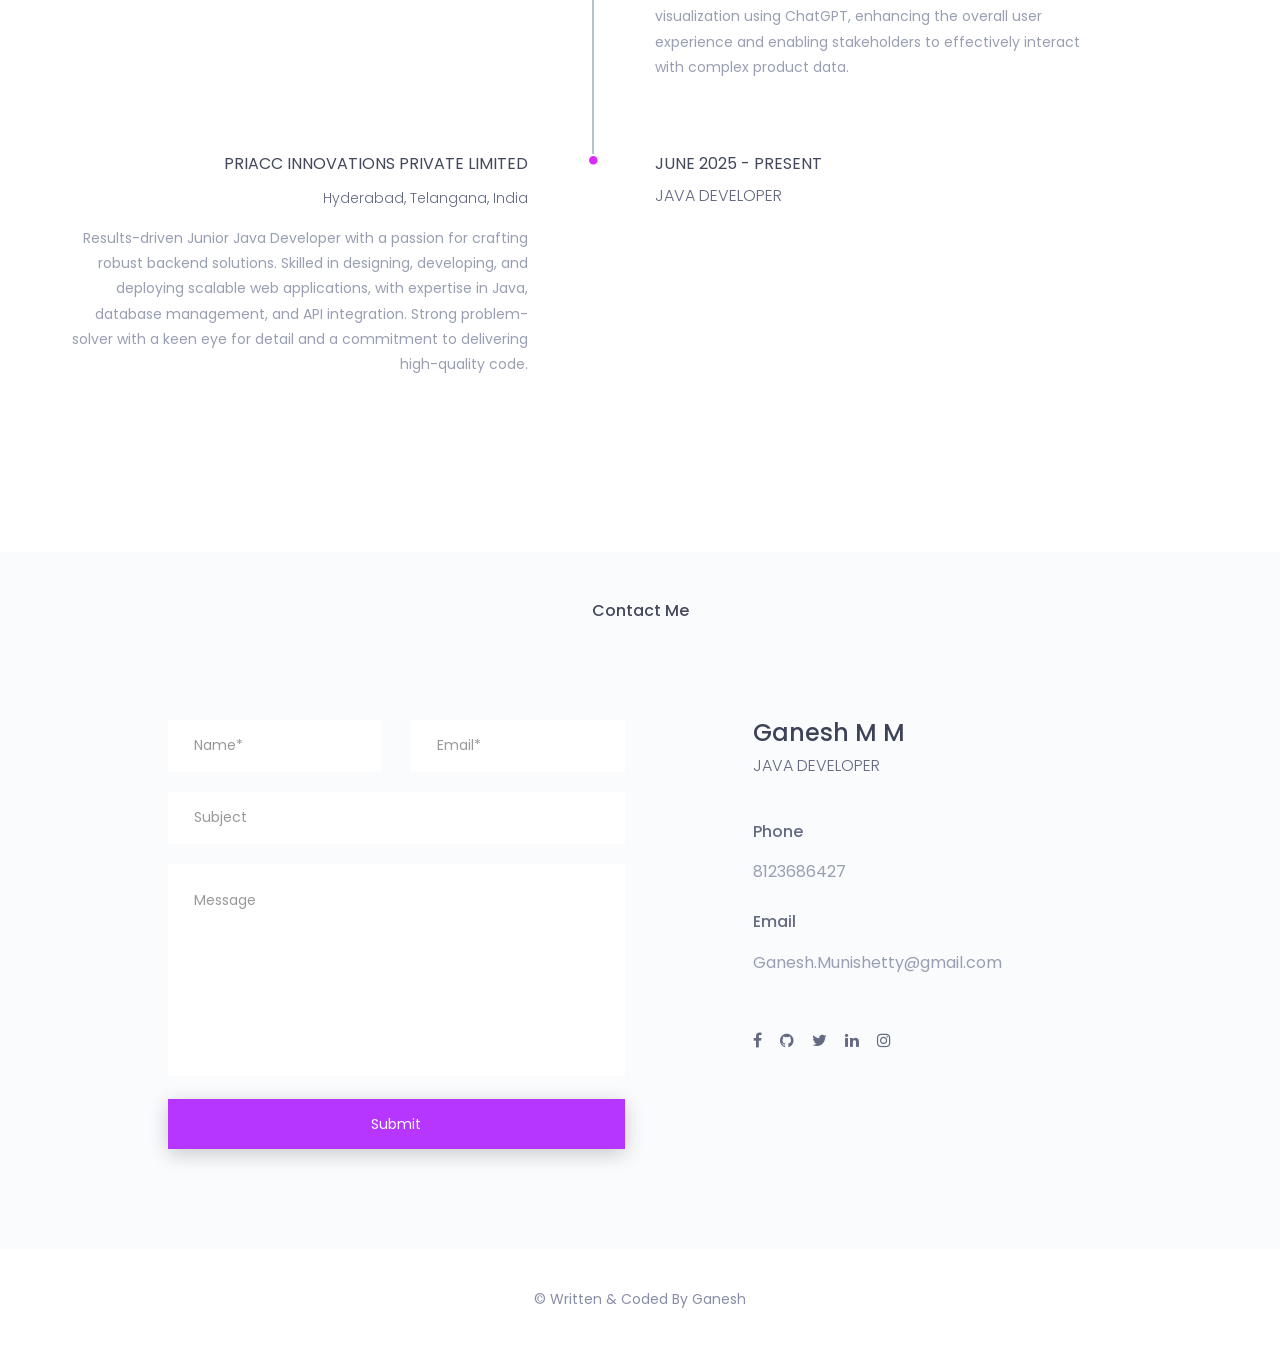
==== commit d7bde313: "Update index.html" ====
--- a/index.html
+++ b/index.html
@@ -105,7 +105,7 @@
 				<div class="col-md-12 text-center">
 					<div class="header-text">
 						<h2>hi <span>,</span> i am Ganesh <span>.</span> </h2>
-						<p>JAVA DEVELOPER</p>
+						<p>SOFTWARE DEVELOPER</p>
 						<a href="assets/download/Ganesh MM.pdf" download>download resume</a>
 					</div><!--/.header-text-->
 				</div><!--/.col-->
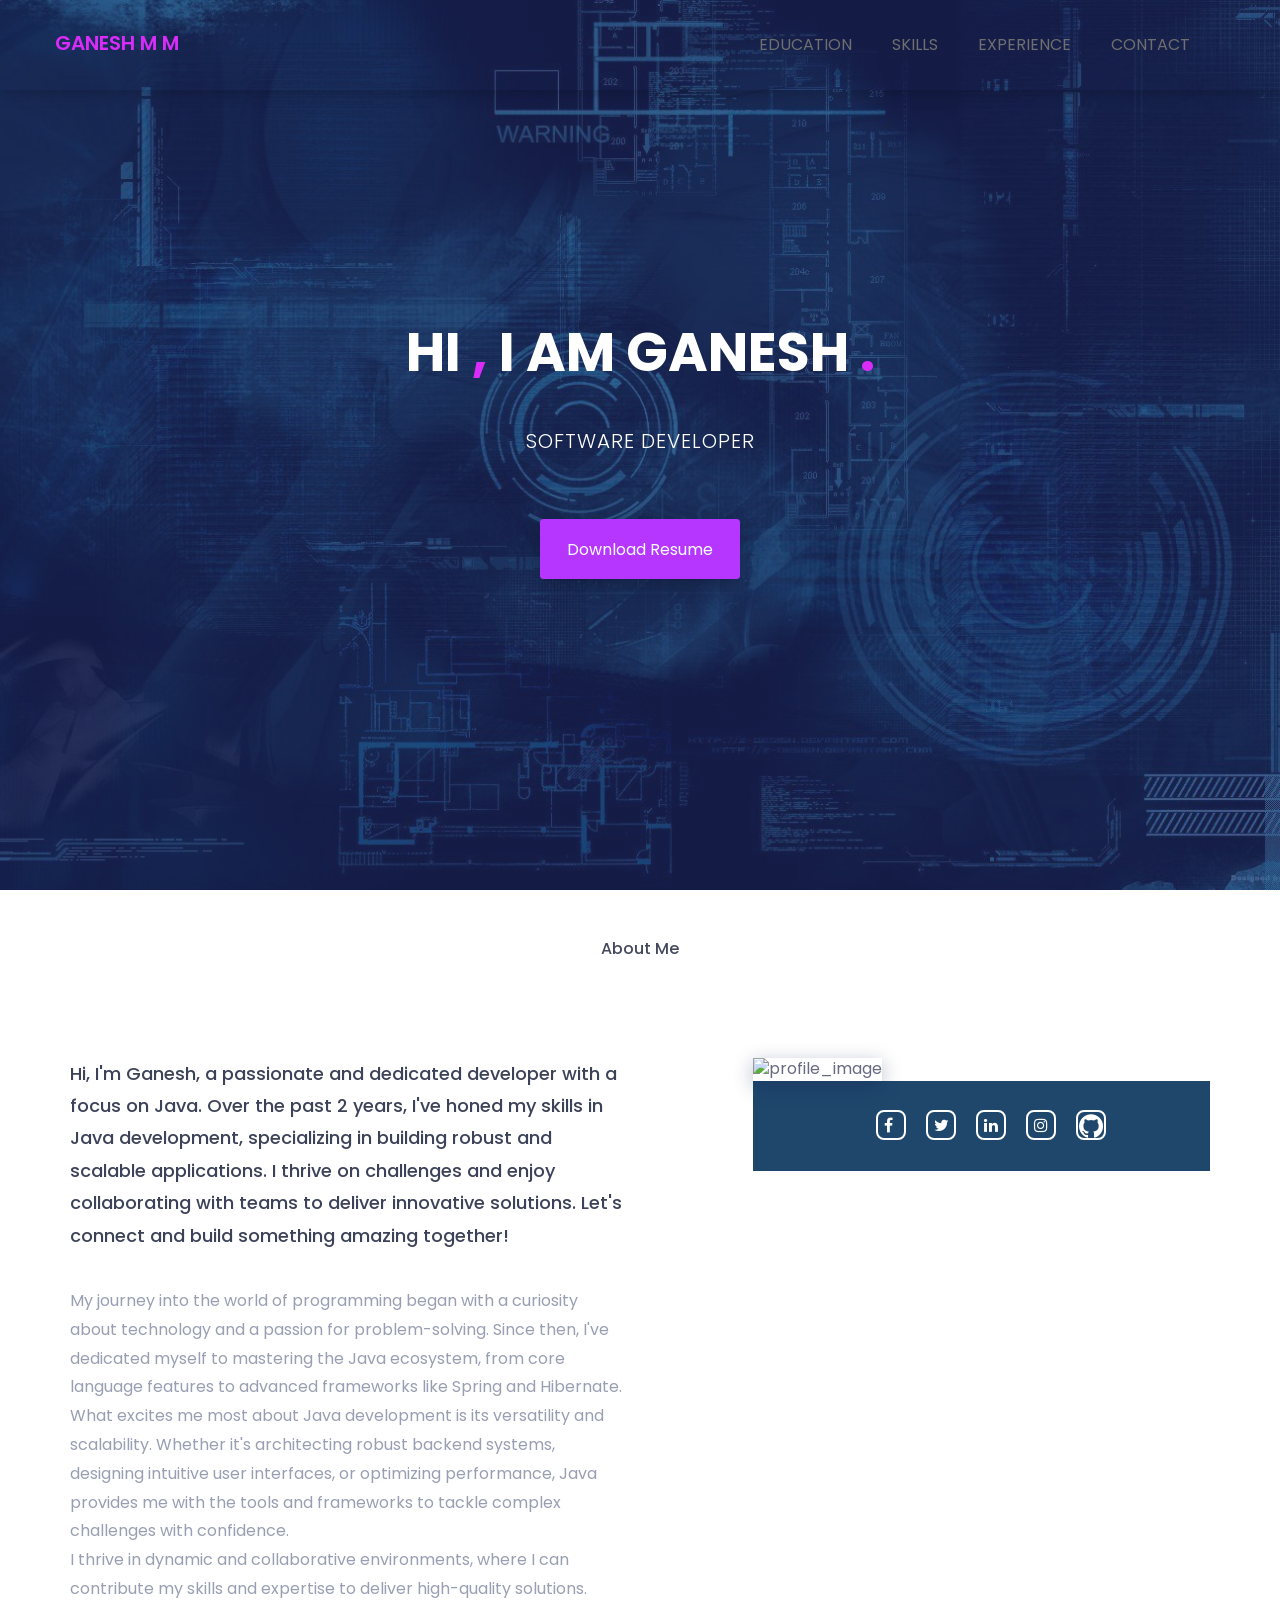
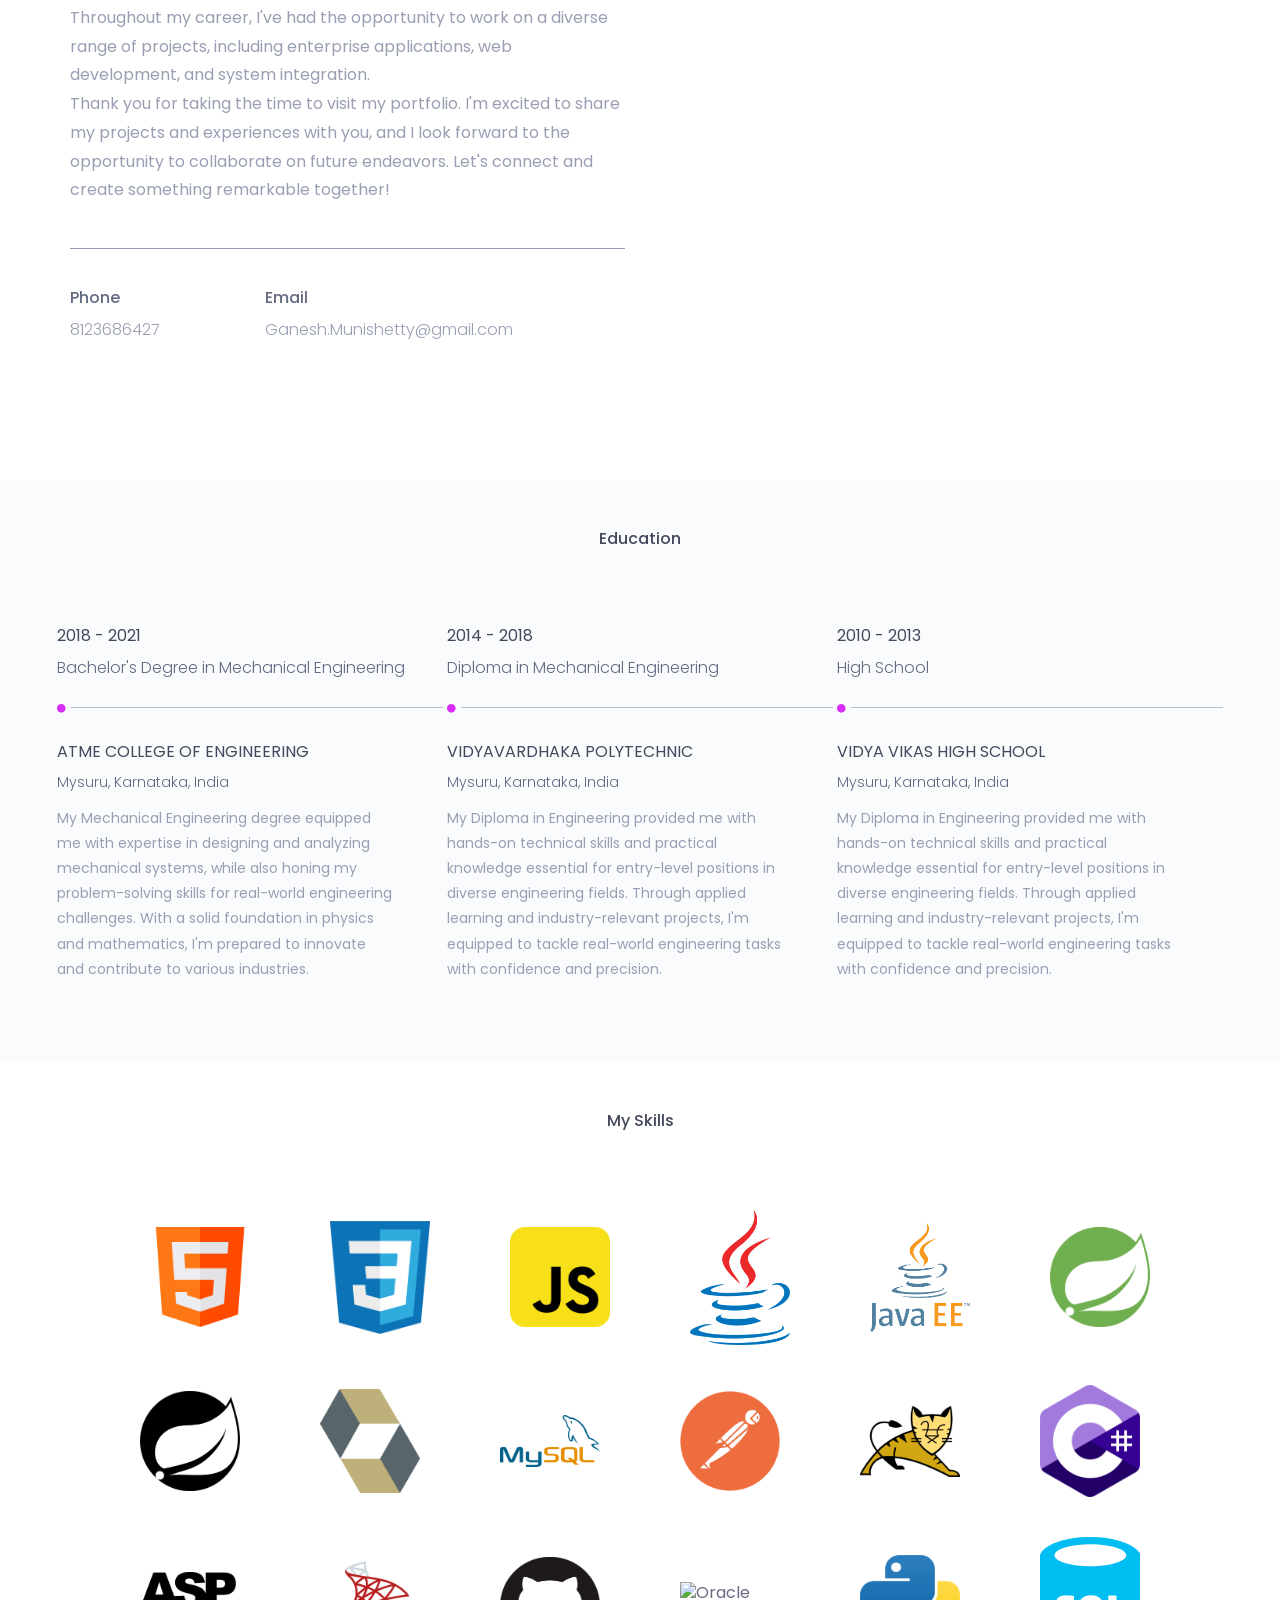
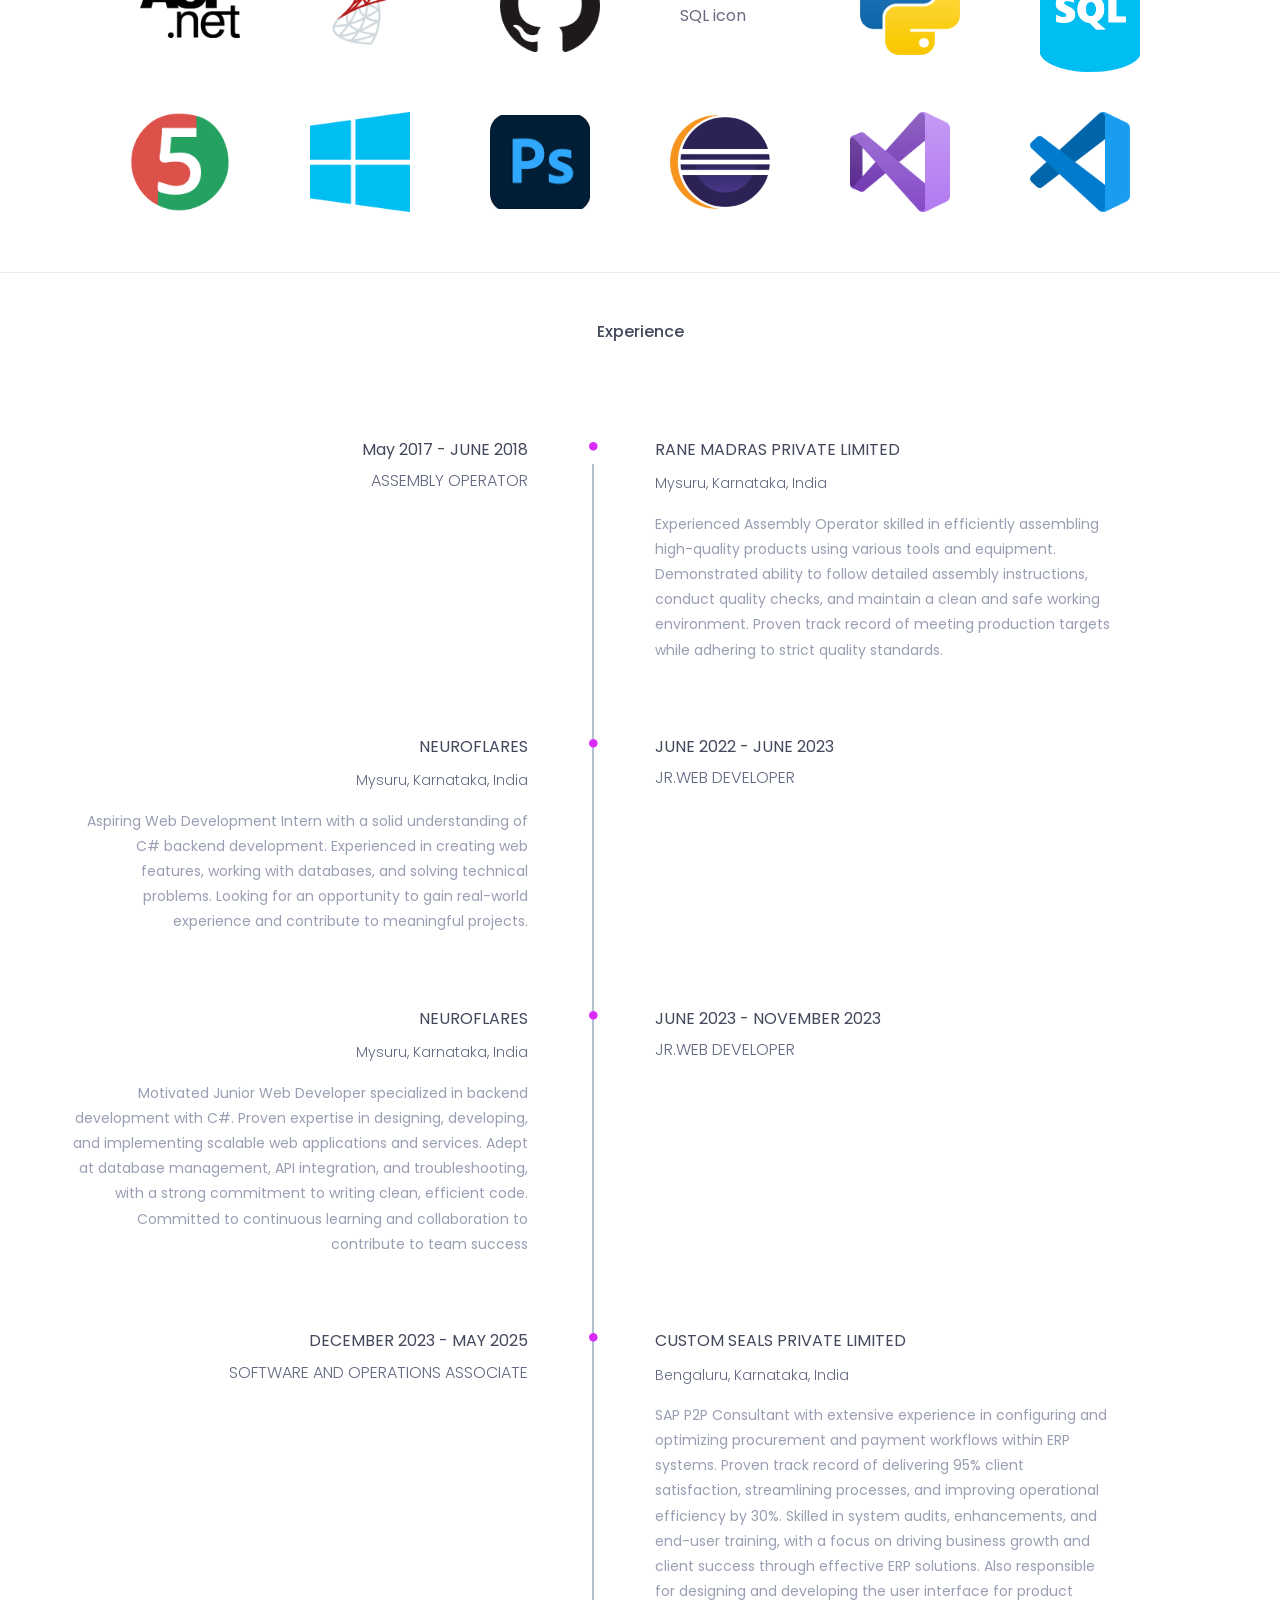
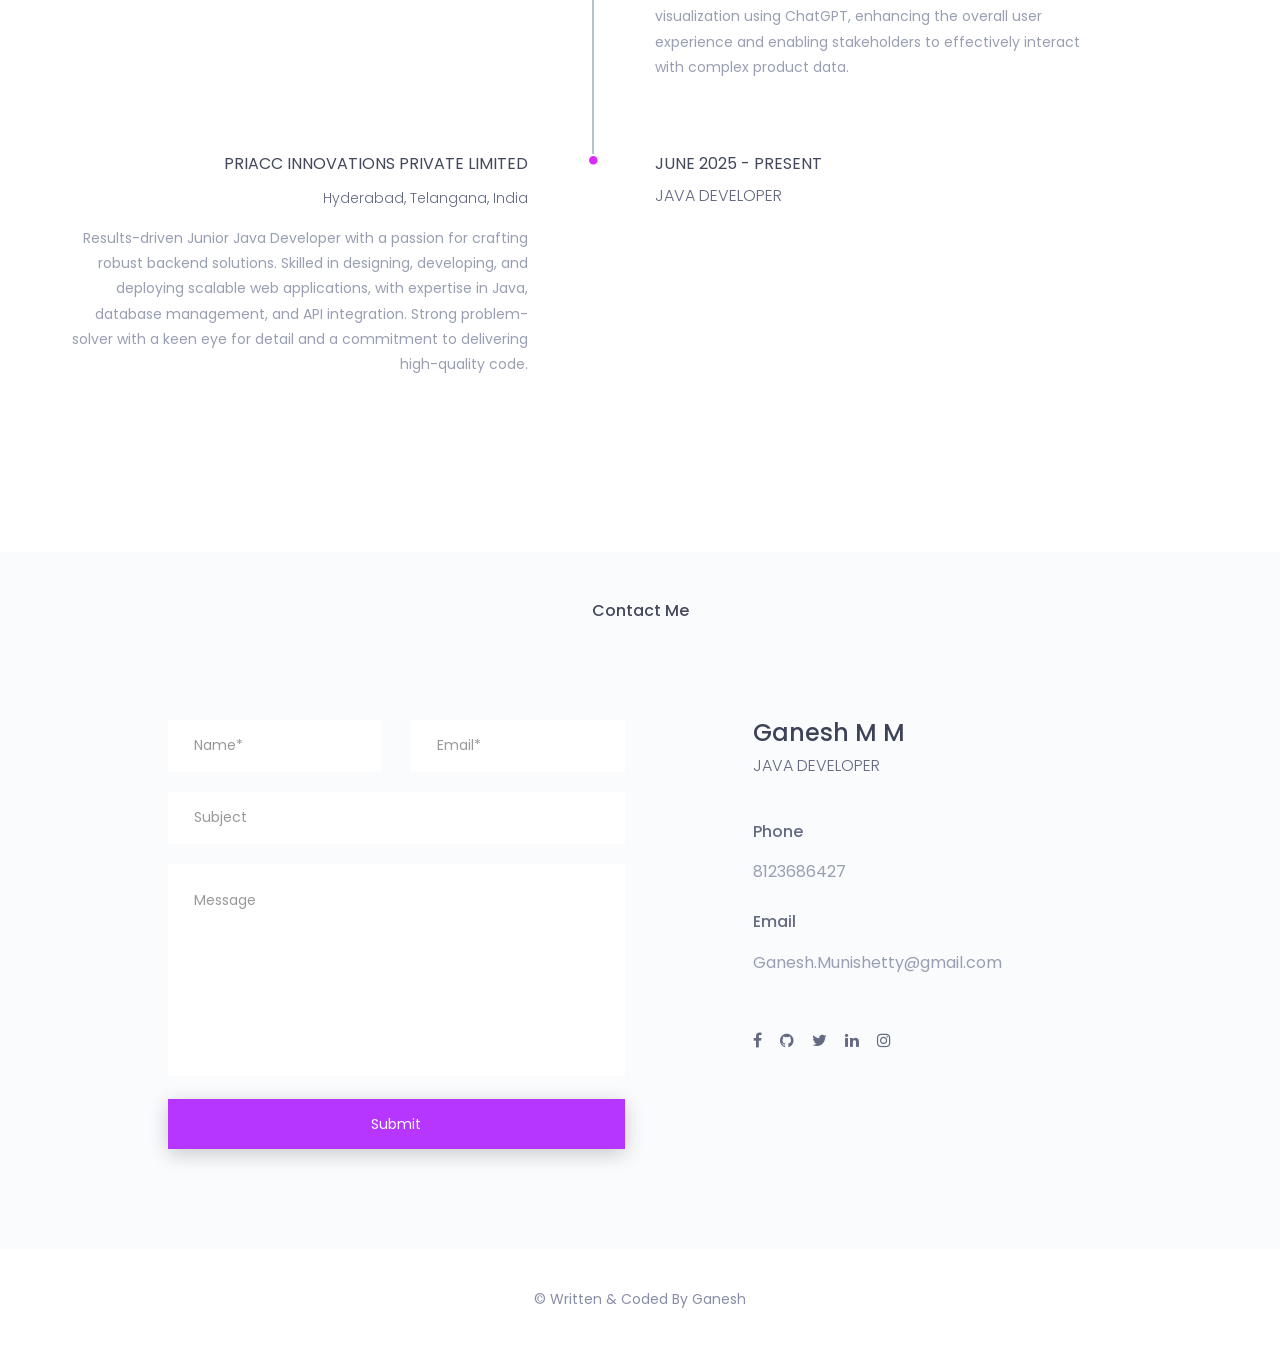
==== commit 20b510a5: "Update experience dates in index.html" ====
--- a/index.html
+++ b/index.html
@@ -568,7 +568,7 @@
 										<div class="experience-time">
 											<h2>
 												<span><i class="fa fa-circle" aria-hidden="true"></i></span>
-												JUNE 2022 - NOVEMBER 2023
+												JUNE 2022 - JUNE 2023
 											</h2>
 											<h3>Jr.Web Developer</h3>
 										</div><!--/.experience-time-->
@@ -608,7 +608,7 @@
 										<div class="experience-time">
 											<h2>
 												<span><i class="fa fa-circle" aria-hidden="true"></i></span>
-												JUNE 2022 - NOVEMBER 2023
+												JUNE 2023 - NOVEMBER 2023
 											</h2>
 											<h3>Jr.Web Developer</h3>
 										</div><!--/.experience-time-->
@@ -621,7 +621,7 @@
 								<div class="row">
 									<div class="col-md-5">
 										<div class="experience-time text-right">
-											<h2>DECEMBER 2024 - MAY 2025 </h2>
+											<h2>DECEMBER 2023 - MAY 2025 </h2>
 											<h3>Software and Operations Associate</h3>
 										</div><!--/.experience-time-->
 									</div><!--/.col-->
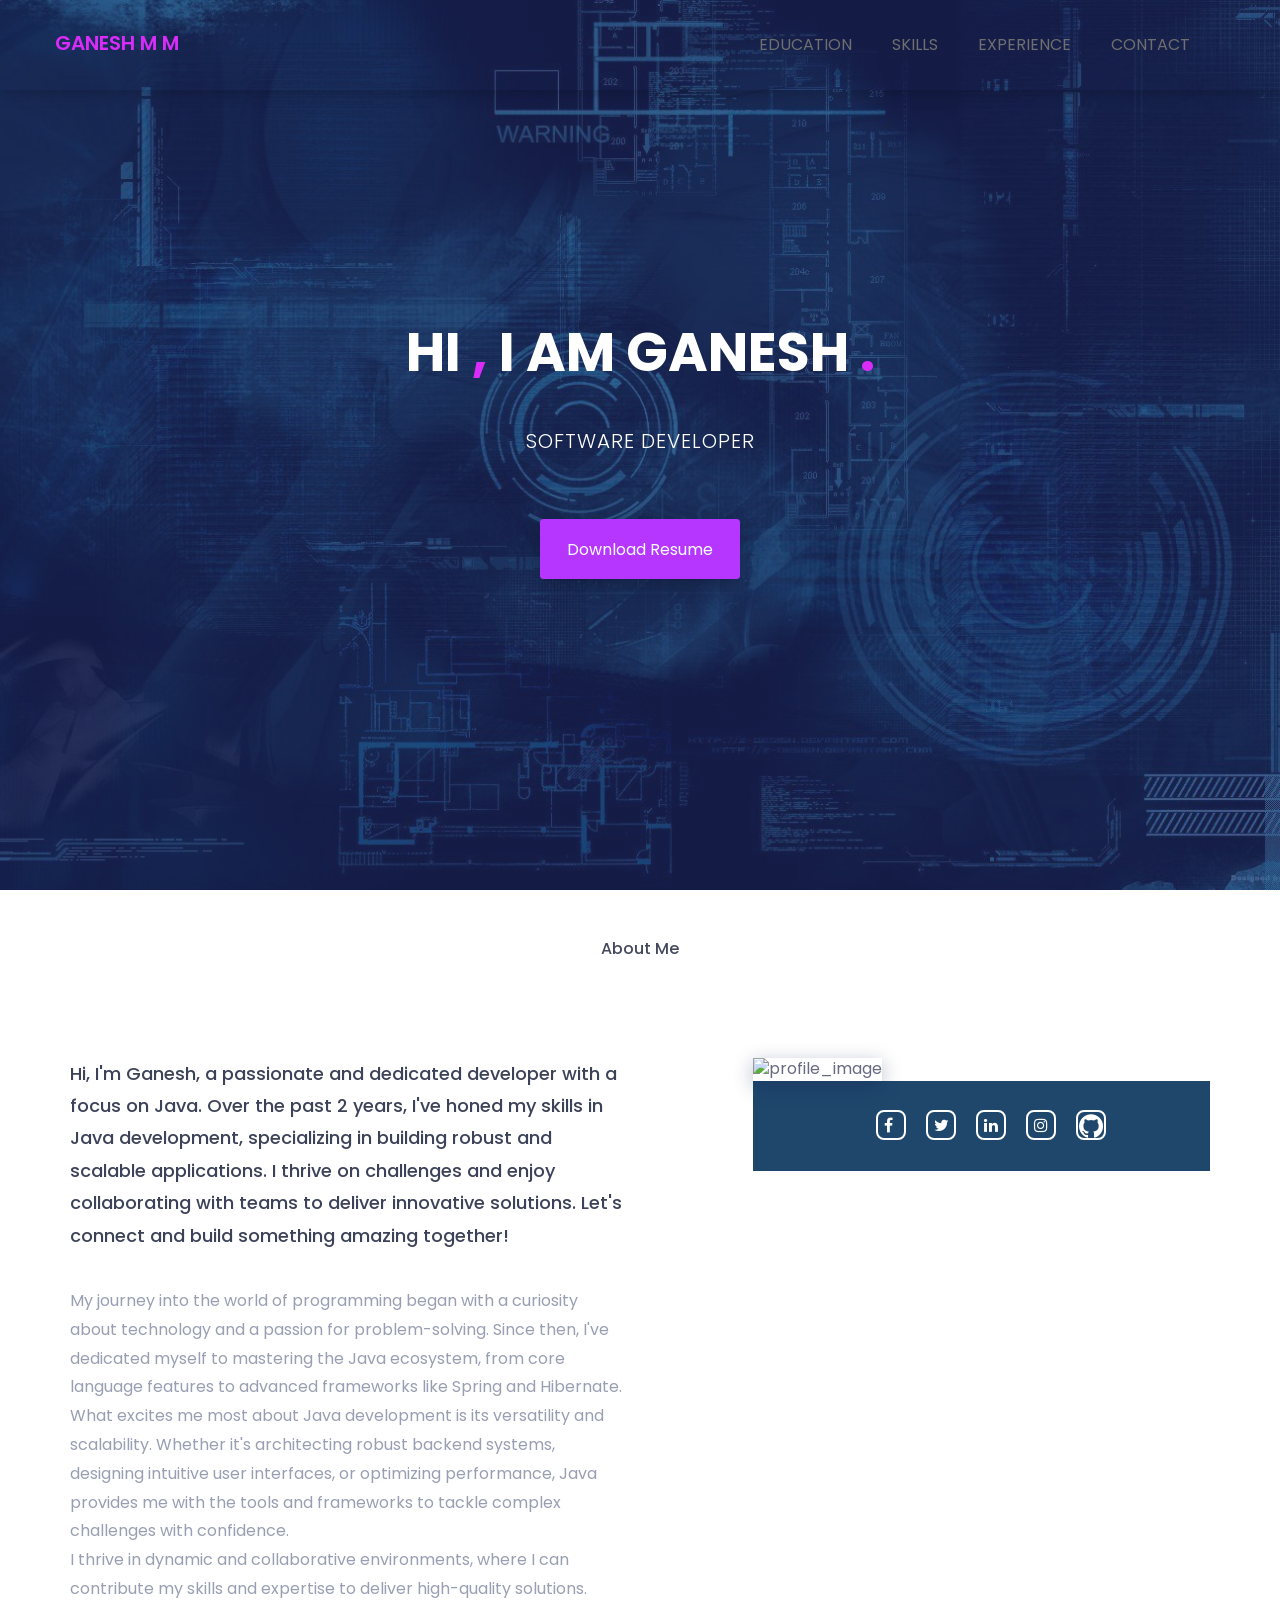
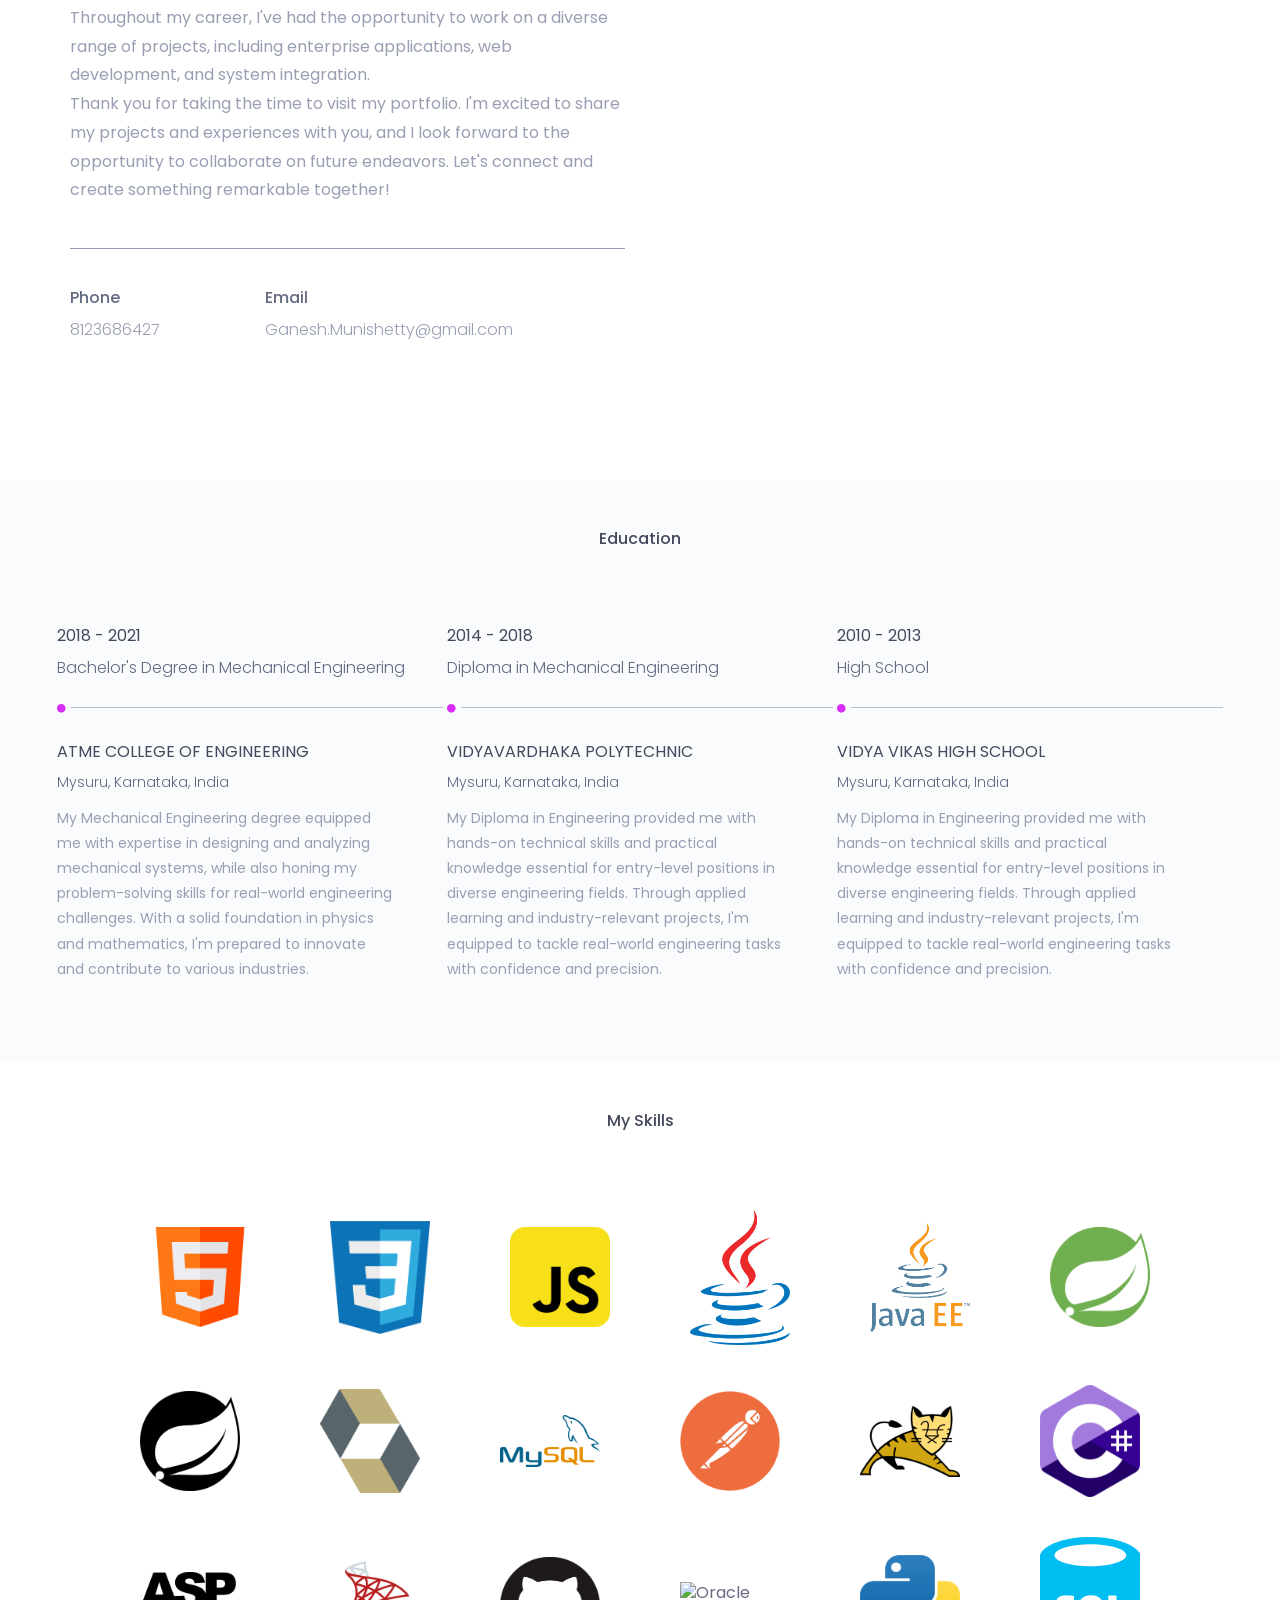
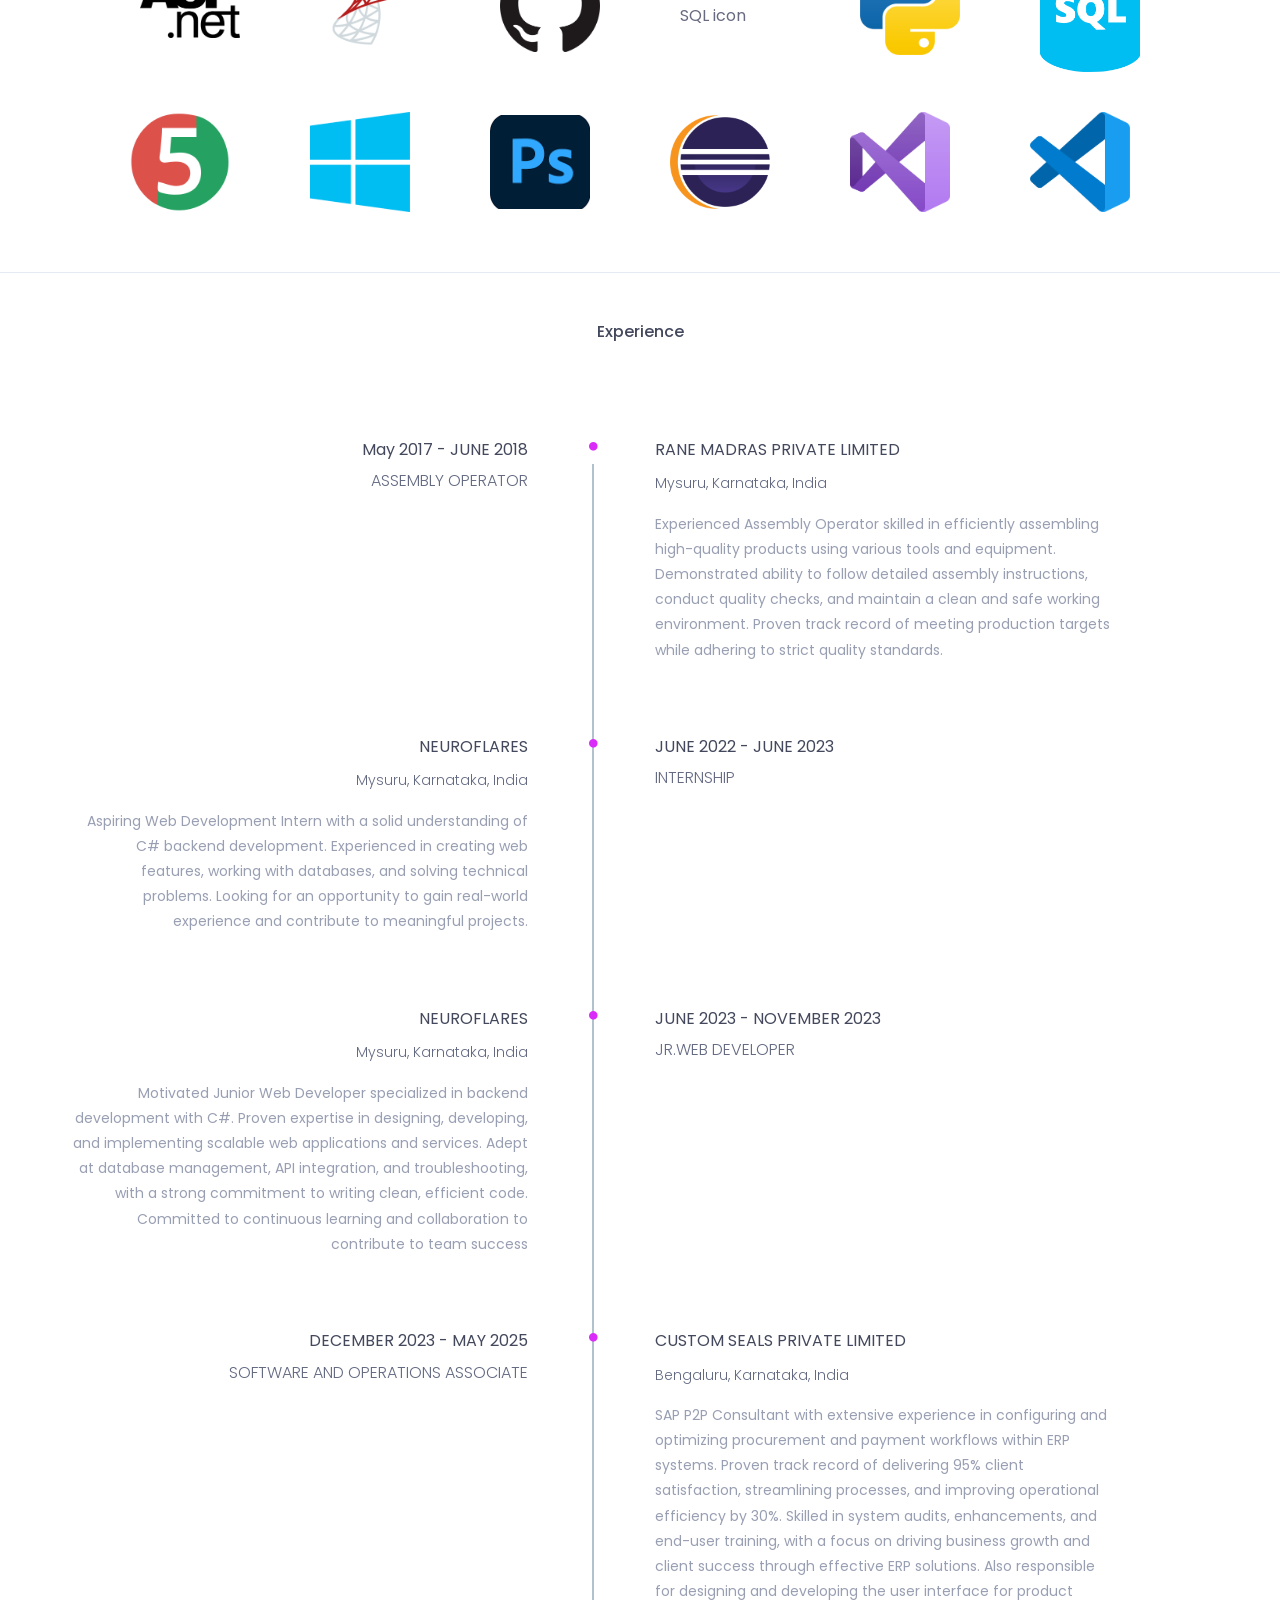
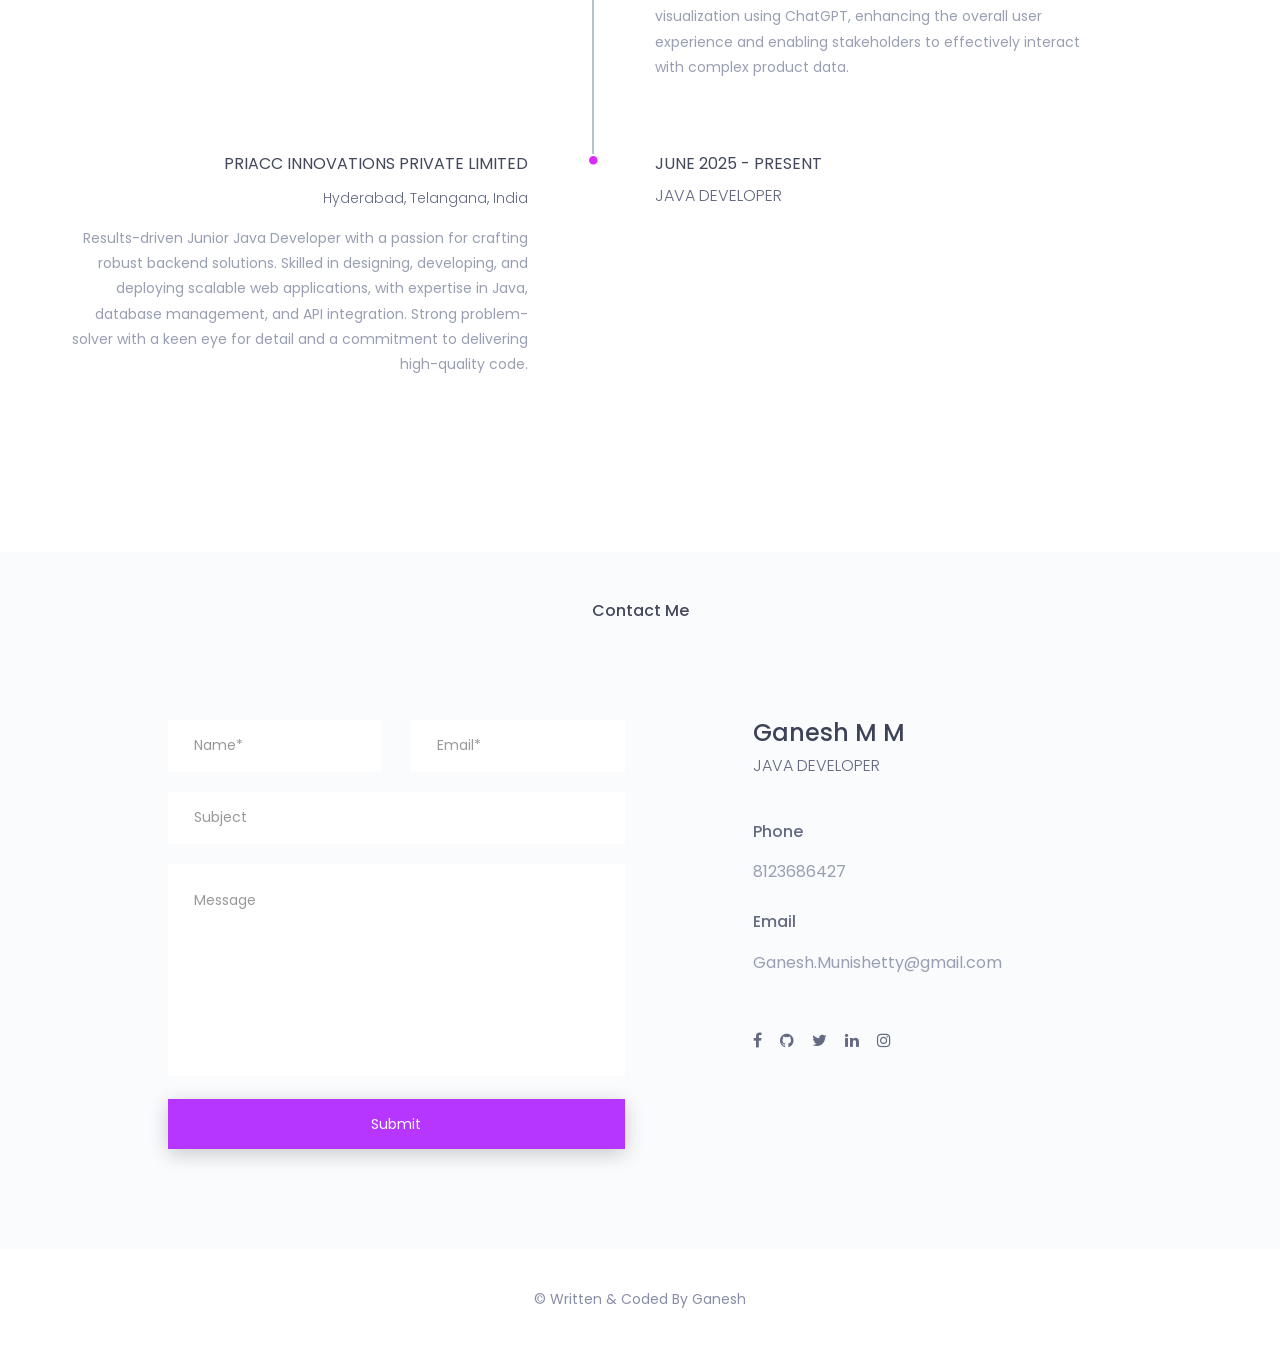
==== commit 572f8198: "Fix heading formatting for internship section" ====
--- a/index.html
+++ b/index.html
@@ -533,9 +533,7 @@
 									</div><!--/.col-->
 								</div>
 							</div><!--/.single-timeline-box-->
-						</li>
-
-						
+						</li>				
 
 						<li>
 							<div class="single-timeline-box fix">
@@ -546,7 +544,7 @@
 												<span><i class="fa fa-circle" aria-hidden="true"></i></span>
 												JUNE 2022 - JUNE 2023
 											</h2>
-											<h3>Internship</h3>
+												<h3>Internship</h3>
 										</div><!--/.experience-time-->
 									</div><!--/.col-->
 									<div class="col-md-5">
@@ -570,7 +568,7 @@
 												<span><i class="fa fa-circle" aria-hidden="true"></i></span>
 												JUNE 2022 - JUNE 2023
 											</h2>
-											<h3>Jr.Web Developer</h3>
+											<h3>Internship</h3>
 										</div><!--/.experience-time-->
 									</div><!--/.col-->
 								</div>
